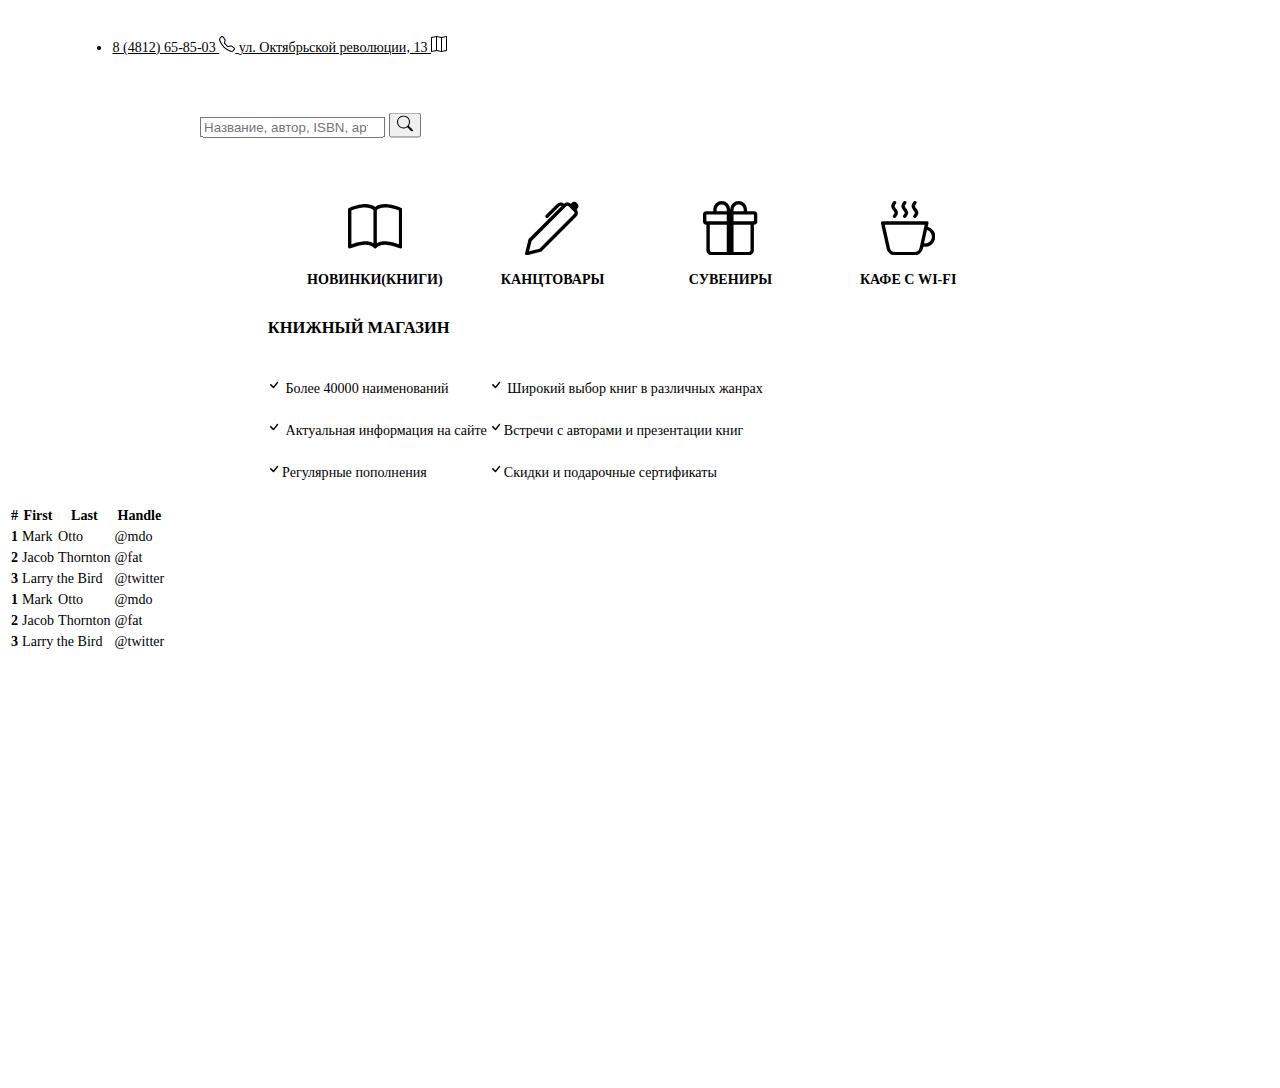
==== Landing1/index.html @ ead0981c "add come" ====
<!DOCTYPE html>
<html>
<head>
    <meta charset="utf-8">
    <meta name="viewport" content="width=device-width, initial-scale=1">
    <link rel="stylesheet" type="text/css" href="main.css">
    <link href="https://cdn.jsdelivr.net/npm/bootstrap@5.3.0-alpha1/dist/css/bootstrap.min.css" rel="stylesheet" integrity="sha384-GLhlTQ8iRABdZLl6O3oVMWSktQOp6b7In1Zl3/Jr59b6EGGoI1aFkw7cmDA6j6gD" crossorigin="anonymous">
    <title>Книжный магазин</title>
</head>
<body>
    <header>
        <nav class="navbar navbar-expand-lg bg-body-tertiary">
            <div class="container-fluid">
                <a class="navbar-brand" href="#">Книжный магазин</a>
                <button class="navbar-toggler" type="button" data-bs-toggle="collapse" data-bs-target="#navbarSupportedContent" aria-controls="navbarSupportedContent" aria-expanded="false" aria-label="Toggle navigation">
                    <span class="navbar-toggler-icon"></span>
                </button>
            <div class="collapse navbar-collapse" id="navbarSupportedContent">
                <ul class="navbar-nav me-auto mb-2 mb-lg-0">
                    <li class="nav-item dropdown">
                        <a class="nav-link dropdown-toggle" href="#" role="button" data-bs-toggle="dropdown" aria-expanded="false">
                            Каталог
                        </a>
                        <ul class="dropdown-menu" id="catalog">
                            <li><a class="dropdown-item" href="#">
                                    <svg xmlns="http://www.w3.org/2000/svg" width="16" height="16" fill="currentColor" class="bi bi-dot" viewBox="0 0 16 16">
                                        <path d="M8 9.5a1.5 1.5 0 1 0 0-3 1.5 1.5 0 0 0 0 3z"/>
                                    </svg> Детская литература и игры
                                </a>
                            </li>
                            <li><a class="dropdown-item" href="#">
                                <svg xmlns="http://www.w3.org/2000/svg" width="16" height="16" fill="currentColor" class="bi bi-dot" viewBox="0 0 16 16">
                                    <path d="M8 9.5a1.5 1.5 0 1 0 0-3 1.5 1.5 0 0 0 0 3z"/>
                                </svg> Дом, Быт, Спорт, Туризм
                                </a>
                            </li>
                            <li><a class="dropdown-item" href="#">
                                    <svg xmlns="http://www.w3.org/2000/svg" width="16" height="16" fill="currentColor" class="bi bi-dot" viewBox="0 0 16 16">
                                        <path d="M8 9.5a1.5 1.5 0 1 0 0-3 1.5 1.5 0 0 0 0 3z"/>
                                    </svg> Естественные науки и математика
                                </a>
                            </li>
                            <li><a class="dropdown-item" href="#">
                                    <svg xmlns="http://www.w3.org/2000/svg" width="16" height="16" fill="currentColor" class="bi bi-dot" viewBox="0 0 16 16">
                                        <path d="M8 9.5a1.5 1.5 0 1 0 0-3 1.5 1.5 0 0 0 0 3z"/>
                                    </svg> Искусство, Эксклюзив, Филология
                                </a>
                            </li>
                            <li><a class="dropdown-item" href="#">
                                    <svg xmlns="http://www.w3.org/2000/svg" width="16" height="16" fill="currentColor" class="bi bi-dot" viewBox="0 0 16 16">
                                        <path d="M8 9.5a1.5 1.5 0 1 0 0-3 1.5 1.5 0 0 0 0 3z"/>
                                    </svg> Литература на иностранных языках
                                </a>
                            </li>
                            <li><a class="dropdown-item" href="#">
                                    <svg xmlns="http://www.w3.org/2000/svg" width="16" height="16" fill="currentColor" class="bi bi-dot" viewBox="0 0 16 16">
                                        <path d="M8 9.5a1.5 1.5 0 1 0 0-3 1.5 1.5 0 0 0 0 3z"/>
                                    </svg> Медицина и здоровье
                                </a>
                            </li>
                            <li><a class="dropdown-item" href="#">
                                    <svg xmlns="http://www.w3.org/2000/svg" width="16" height="16" fill="currentColor" class="bi bi-dot" viewBox="0 0 16 16">
                                        <path d="M8 9.5a1.5 1.5 0 1 0 0-3 1.5 1.5 0 0 0 0 3z"/>
                                    </svg> Общественные науки, Право, Экономика
                                </a>
                            </li>
                            <li><a class="dropdown-item" href="#">
                                    <svg xmlns="http://www.w3.org/2000/svg" width="16" height="16" fill="currentColor" class="bi bi-dot" viewBox="0 0 16 16">
                                        <path d="M8 9.5a1.5 1.5 0 1 0 0-3 1.5 1.5 0 0 0 0 3z"/>
                                    </svg> Прикладные науки и техника
                                </a>
                            </li>
                            <li><a class="dropdown-item" href="#">
                                    <svg xmlns="http://www.w3.org/2000/svg" width="16" height="16" fill="currentColor" class="bi bi-dot" viewBox="0 0 16 16">
                                        <path d="M8 9.5a1.5 1.5 0 1 0 0-3 1.5 1.5 0 0 0 0 3z"/>
                                    </svg> Прочее
                                </a>
                            </li>
                            <li><a class="dropdown-item" href="#">
                                    <svg xmlns="http://www.w3.org/2000/svg" width="16" height="16" fill="currentColor" class="bi bi-dot" viewBox="0 0 16 16">
                                        <path d="M8 9.5a1.5 1.5 0 1 0 0-3 1.5 1.5 0 0 0 0 3z"/>
                                    </svg> Художественная литература
                                </a>
                            </li>
                        </ul>
                    </li>
                    <li class="nav-item dropdown">
                        <a class="nav-link dropdown-toggle" href="#" role="button" data-bs-toggle="dropdown" aria-expanded="false">
                            Покупателю
                        </a>
                        <ul class="dropdown-menu">
                            <li><a class="dropdown-item" href="#">
                                    <svg xmlns="http://www.w3.org/2000/svg" width="16" height="16" fill="currentColor" class="bi bi-percent" viewBox="0 0 16 16">
                                        <path d="M13.442 2.558a.625.625 0 0 1 0 .884l-10 10a.625.625 0 1 1-.884-.884l10-10a.625.625 0 0 1 .884 0zM4.5 6a1.5 1.5 0 1 1 0-3 1.5 1.5 0 0 1 0 3zm0 1a2.5 2.5 0 1 0 0-5 2.5 2.5 0 0 0 0 5zm7 6a1.5 1.5 0 1 1 0-3 1.5 1.5 0 0 1 0 3zm0 1a2.5 2.5 0 1 0 0-5 2.5 2.5 0 0 0 0 5z"/>
                                    </svg> Скидки
                                </a>
                            </li>
                            <li><a class="dropdown-item" href="#">
                                    <svg xmlns="http://www.w3.org/2000/svg" width="16" height="16" fill="currentColor" class="bi bi-gift" viewBox="0 0 16 16">
                                        <path d="M3 2.5a2.5 2.5 0 0 1 5 0 2.5 2.5 0 0 1 5 0v.006c0 .07 0 .27-.038.494H15a1 1 0 0 1 1 1v2a1 1 0 0 1-1 1v7.5a1.5 1.5 0 0 1-1.5 1.5h-11A1.5 1.5 0 0 1 1 14.5V7a1 1 0 0 1-1-1V4a1 1 0 0 1 1-1h2.038A2.968 2.968 0 0 1 3 2.506V2.5zm1.068.5H7v-.5a1.5 1.5 0 1 0-3 0c0 .085.002.274.045.43a.522.522 0 0 0 .023.07zM9 3h2.932a.56.56 0 0 0 .023-.07c.043-.156.045-.345.045-.43a1.5 1.5 0 0 0-3 0V3zM1 4v2h6V4H1zm8 0v2h6V4H9zm5 3H9v8h4.5a.5.5 0 0 0 .5-.5V7zm-7 8V7H2v7.5a.5.5 0 0 0 .5.5H7z"/>
                                    </svg> Подарочные сертификаты
                                </a>
                            </li>
                            <li><a class="dropdown-item" href="#">
                                    <svg xmlns="http://www.w3.org/2000/svg" width="16" height="16" fill="currentColor" class="bi bi-wifi" viewBox="0 0 16 16">
                                        <path d="M15.384 6.115a.485.485 0 0 0-.047-.736A12.444 12.444 0 0 0 8 3C5.259 3 2.723 3.882.663 5.379a.485.485 0 0 0-.048.736.518.518 0 0 0 .668.05A11.448 11.448 0 0 1 8 4c2.507 0 4.827.802 6.716 2.164.205.148.49.13.668-.049z"/>
                                        <path d="M13.229 8.271a.482.482 0 0 0-.063-.745A9.455 9.455 0 0 0 8 6c-1.905 0-3.68.56-5.166 1.526a.48.48 0 0 0-.063.745.525.525 0 0 0 .652.065A8.46 8.46 0 0 1 8 7a8.46 8.46 0 0 1 4.576 1.336c.206.132.48.108.653-.065zm-2.183 2.183c.226-.226.185-.605-.1-.75A6.473 6.473 0 0 0 8 9c-1.06 0-2.062.254-2.946.704-.285.145-.326.524-.1.75l.015.015c.16.16.407.19.611.09A5.478 5.478 0 0 1 8 10c.868 0 1.69.201 2.42.56.203.1.45.07.61-.091l.016-.015zM9.06 12.44c.196-.196.198-.52-.04-.66A1.99 1.99 0 0 0 8 11.5a1.99 1.99 0 0 0-1.02.28c-.238.14-.236.464-.04.66l.706.706a.5.5 0 0 0 .707 0l.707-.707z"/>
                                    </svg> Кафе с бесплатным WiFi
                                </a>
                            </li>
                            <li><a class="dropdown-item" href="#">
                                    <svg xmlns="http://www.w3.org/2000/svg" width="16" height="16" fill="currentColor" class="bi bi-pencil" viewBox="0 0 16 16">
                                        <path d="M12.146.146a.5.5 0 0 1 .708 0l3 3a.5.5 0 0 1 0 .708l-10 10a.5.5 0 0 1-.168.11l-5 2a.5.5 0 0 1-.65-.65l2-5a.5.5 0 0 1 .11-.168l10-10zM11.207 2.5 13.5 4.793 14.793 3.5 12.5 1.207 11.207 2.5zm1.586 3L10.5 3.207 4 9.707V10h.5a.5.5 0 0 1 .5.5v.5h.5a.5.5 0 0 1 .5.5v.5h.293l6.5-6.5zm-9.761 5.175-.106.106-1.528 3.821 3.821-1.528.106-.106A.5.5 0 0 1 5 12.5V12h-.5a.5.5 0 0 1-.5-.5V11h-.5a.5.5 0 0 1-.468-.325z"/>
                                    </svg> Канцтовары
                                </a>
                            </li>
                            <li><a class="dropdown-item" href="#">
                                    <svg xmlns="http://www.w3.org/2000/svg" width="16" height="16" fill="currentColor" class="bi bi-award" viewBox="0 0 16 16">
                                        <path d="M9.669.864 8 0 6.331.864l-1.858.282-.842 1.68-1.337 1.32L2.6 6l-.306 1.854 1.337 1.32.842 1.68 1.858.282L8 12l1.669-.864 1.858-.282.842-1.68 1.337-1.32L13.4 6l.306-1.854-1.337-1.32-.842-1.68L9.669.864zm1.196 1.193.684 1.365 1.086 1.072L12.387 6l.248 1.506-1.086 1.072-.684 1.365-1.51.229L8 10.874l-1.355-.702-1.51-.229-.684-1.365-1.086-1.072L3.614 6l-.25-1.506 1.087-1.072.684-1.365 1.51-.229L8 1.126l1.356.702 1.509.229z"/>
                                        <path d="M4 11.794V16l4-1 4 1v-4.206l-2.018.306L8 13.126 6.018 12.1 4 11.794z"/>
                                    </svg> Сувениры
                                </a>
                            </li>
                            <li><a class="dropdown-item" href="#">
                                    <svg xmlns="http://www.w3.org/2000/svg" width="16" height="16" fill="currentColor" class="bi bi-people" viewBox="0 0 16 16">
                                        <path d="M15 14s1 0 1-1-1-4-5-4-5 3-5 4 1 1 1 1h8Zm-7.978-1A.261.261 0 0 1 7 12.996c.001-.264.167-1.03.76-1.72C8.312 10.629 9.282 10 11 10c1.717 0 2.687.63 3.24 1.276.593.69.758 1.457.76 1.72l-.008.002a.274.274 0 0 1-.014.002H7.022ZM11 7a2 2 0 1 0 0-4 2 2 0 0 0 0 4Zm3-2a3 3 0 1 1-6 0 3 3 0 0 1 6 0ZM6.936 9.28a5.88 5.88 0 0 0-1.23-.247A7.35 7.35 0 0 0 5 9c-4 0-5 3-5 4 0 .667.333 1 1 1h4.216A2.238 2.238 0 0 1 5 13c0-1.01.377-2.042 1.09-2.904.243-.294.526-.569.846-.816ZM4.92 10A5.493 5.493 0 0 0 4 13H1c0-.26.164-1.03.76-1.724.545-.636 1.492-1.256 3.16-1.275ZM1.5 5.5a3 3 0 1 1 6 0 3 3 0 0 1-6 0Zm3-2a2 2 0 1 0 0 4 2 2 0 0 0 0-4Z"/>
                                    </svg> Встречи и мероприятия
                                </a>
                            </li>
                            <li><a class="dropdown-item" href="#">
                                    <svg xmlns="http://www.w3.org/2000/svg" width="16" height="16" fill="currentColor" class="bi bi-envelope" viewBox="0 0 16 16">
                                        <path d="M0 4a2 2 0 0 1 2-2h12a2 2 0 0 1 2 2v8a2 2 0 0 1-2 2H2a2 2 0 0 1-2-2V4Zm2-1a1 1 0 0 0-1 1v.217l7 4.2 7-4.2V4a1 1 0 0 0-1-1H2Zm13 2.383-4.708 2.825L15 11.105V5.383Zm-.034 6.876-5.64-3.471L8 9.583l-1.326-.795-5.64 3.47A1 1 0 0 0 2 13h12a1 1 0 0 0 .966-.741ZM1 11.105l4.708-2.897L1 5.383v5.722Z"/>
                                    </svg> Напишите директору
                                </a>
                            </li>
                        </ul>
                    </li>
                    <li class="nav-item">
                        <a class="nav-link" href="#">Учебная</a>
                    </li>
                    <li class="nav-item">
                        <a class="nav-link" href="#">Контакты</a>
                    </li>
                    <li class="nav-item" id="info">
                        <a class="nav-link disabled" href="#">8 (4812) 65-85-03
                            <svg xmlns="http://www.w3.org/2000/svg" width="16" height="16" fill="currentColor" class="bi bi-telephone" viewBox="0 0 16 16">
                                <path d="M3.654 1.328a.678.678 0 0 0-1.015-.063L1.605 2.3c-.483.484-.661 1.169-.45 1.77a17.568 17.568 0 0 0 4.168 6.608 17.569 17.569 0 0 0 6.608 4.168c.601.211 1.286.033 1.77-.45l1.034-1.034a.678.678 0 0 0-.063-1.015l-2.307-1.794a.678.678 0 0 0-.58-.122l-2.19.547a1.745 1.745 0 0 1-1.657-.459L5.482 8.062a1.745 1.745 0 0 1-.46-1.657l.548-2.19a.678.678 0 0 0-.122-.58L3.654 1.328zM1.884.511a1.745 1.745 0 0 1 2.612.163L6.29 2.98c.329.423.445.974.315 1.494l-.547 2.19a.678.678 0 0 0 .178.643l2.457 2.457a.678.678 0 0 0 .644.178l2.189-.547a1.745 1.745 0 0 1 1.494.315l2.306 1.794c.829.645.905 1.87.163 2.611l-1.034 1.034c-.74.74-1.846 1.065-2.877.702a18.634 18.634 0 0 1-7.01-4.42 18.634 18.634 0 0 1-4.42-7.009c-.362-1.03-.037-2.137.703-2.877L1.885.511z"/>
                            </svg>
                        </a>
                        <a class="nav-link disabled" href="#">ул. Октябрьской революции, 13
                            <svg xmlns="http://www.w3.org/2000/svg" width="16" height="16" fill="currentColor" class="bi bi-map" viewBox="0 0 16 16">
                                <path fill-rule="evenodd" d="M15.817.113A.5.5 0 0 1 16 .5v14a.5.5 0 0 1-.402.49l-5 1a.502.502 0 0 1-.196 0L5.5 15.01l-4.902.98A.5.5 0 0 1 0 15.5v-14a.5.5 0 0 1 .402-.49l5-1a.5.5 0 0 1 .196 0L10.5.99l4.902-.98a.5.5 0 0 1 .415.103zM10 1.91l-4-.8v12.98l4 .8V1.91zm1 12.98 4-.8V1.11l-4 .8v12.98zm-6-.8V1.11l-4 .8v12.98l4-.8z"/>
                            </svg>
                        </a>
                    </li>
                </ul>
            </div>
        </div>
    </nav>
    <div class="searchMy">
        <div class="container-fluid">
            <form class="d-flex" role="search">
                <input class="form-control me-2" type="search" placeholder="Название, автор, ISBN, артикул" aria-label="Search">
                <button class="btn btn-outline-success" type="submit">
                    <svg xmlns="http://www.w3.org/2000/svg" width="16" height="16" fill="currentColor" class="bi bi-search" viewBox="0 0 16 16">
                        <path d="M11.742 10.344a6.5 6.5 0 1 0-1.397 1.398h-.001c.03.04.062.078.098.115l3.85 3.85a1 1 0 0 0 1.415-1.414l-3.85-3.85a1.007 1.007 0 0 0-.115-.1zM12 6.5a5.5 5.5 0 1 1-11 0 5.5 5.5 0 0 1 11 0z"/>
                    </svg>
                </button>
            </form>
        </div>
    </div>
    </header>

    <main>
        <div class="message">
            <table class="table">
                <thead>
                    <tr>
                        <th scope="col"><svg xmlns="http://www.w3.org/2000/svg" width="16" height="16" fill="currentColor" class="bi bi-book" viewBox="0 0 16 16" preserveAspectRatio="none">
  <path d="M1 2.828c.885-.37 2.154-.769 3.388-.893 1.33-.134 2.458.063 3.112.752v9.746c-.935-.53-2.12-.603-3.213-.493-1.18.12-2.37.461-3.287.811V2.828zm7.5-.141c.654-.689 1.782-.886 3.112-.752 1.234.124 2.503.523 3.388.893v9.923c-.918-.35-2.107-.692-3.287-.81-1.094-.111-2.278-.039-3.213.492V2.687zM8 1.783C7.015.936 5.587.81 4.287.94c-1.514.153-3.042.672-3.994 1.105A.5.5 0 0 0 0 2.5v11a.5.5 0 0 0 .707.455c.882-.4 2.303-.881 3.68-1.02 1.409-.142 2.59.087 3.223.877a.5.5 0 0 0 .78 0c.633-.79 1.814-1.019 3.222-.877 1.378.139 2.8.62 3.681 1.02A.5.5 0 0 0 16 13.5v-11a.5.5 0 0 0-.293-.455c-.952-.433-2.48-.952-3.994-1.105C10.413.809 8.985.936 8 1.783z"/>
</svg></th>
                        <th scope="col"><svg xmlns="http://www.w3.org/2000/svg" width="16" height="16" fill="currentColor" class="bi bi-pen" viewBox="0 0 16 16">
  <path d="m13.498.795.149-.149a1.207 1.207 0 1 1 1.707 1.708l-.149.148a1.5 1.5 0 0 1-.059 2.059L4.854 14.854a.5.5 0 0 1-.233.131l-4 1a.5.5 0 0 1-.606-.606l1-4a.5.5 0 0 1 .131-.232l9.642-9.642a.5.5 0 0 0-.642.056L6.854 4.854a.5.5 0 1 1-.708-.708L9.44.854A1.5 1.5 0 0 1 11.5.796a1.5 1.5 0 0 1 1.998-.001zm-.644.766a.5.5 0 0 0-.707 0L1.95 11.756l-.764 3.057 3.057-.764L14.44 3.854a.5.5 0 0 0 0-.708l-1.585-1.585z"/>
</svg></th>
                        <th scope="col"><svg xmlns="http://www.w3.org/2000/svg" width="16" height="16" fill="currentColor" class="bi bi-gift" viewBox="0 0 16 16" preserveAspectRatio="none">
  <path d="M3 2.5a2.5 2.5 0 0 1 5 0 2.5 2.5 0 0 1 5 0v.006c0 .07 0 .27-.038.494H15a1 1 0 0 1 1 1v2a1 1 0 0 1-1 1v7.5a1.5 1.5 0 0 1-1.5 1.5h-11A1.5 1.5 0 0 1 1 14.5V7a1 1 0 0 1-1-1V4a1 1 0 0 1 1-1h2.038A2.968 2.968 0 0 1 3 2.506V2.5zm1.068.5H7v-.5a1.5 1.5 0 1 0-3 0c0 .085.002.274.045.43a.522.522 0 0 0 .023.07zM9 3h2.932a.56.56 0 0 0 .023-.07c.043-.156.045-.345.045-.43a1.5 1.5 0 0 0-3 0V3zM1 4v2h6V4H1zm8 0v2h6V4H9zm5 3H9v8h4.5a.5.5 0 0 0 .5-.5V7zm-7 8V7H2v7.5a.5.5 0 0 0 .5.5H7z"/>
</svg></th>
                        <th scope="col"><svg preserveAspectRatio="none" xmlns="http://www.w3.org/2000/svg" width="16" height="16" fill="currentColor" class="bi bi-cup-hot" viewBox="0 0 16 16">
  <path fill-rule="evenodd" d="M.5 6a.5.5 0 0 0-.488.608l1.652 7.434A2.5 2.5 0 0 0 4.104 16h5.792a2.5 2.5 0 0 0 2.44-1.958l.131-.59a3 3 0 0 0 1.3-5.854l.221-.99A.5.5 0 0 0 13.5 6H.5ZM13 12.5a2.01 2.01 0 0 1-.316-.025l.867-3.898A2.001 2.001 0 0 1 13 12.5ZM2.64 13.825 1.123 7h11.754l-1.517 6.825A1.5 1.5 0 0 1 9.896 15H4.104a1.5 1.5 0 0 1-1.464-1.175Z"/>
  <path d="m4.4.8-.003.004-.014.019a4.167 4.167 0 0 0-.204.31 2.327 2.327 0 0 0-.141.267c-.026.06-.034.092-.037.103v.004a.593.593 0 0 0 .091.248c.075.133.178.272.308.445l.01.012c.118.158.26.347.37.543.112.2.22.455.22.745 0 .188-.065.368-.119.494a3.31 3.31 0 0 1-.202.388 5.444 5.444 0 0 1-.253.382l-.018.025-.005.008-.002.002A.5.5 0 0 1 3.6 4.2l.003-.004.014-.019a4.149 4.149 0 0 0 .204-.31 2.06 2.06 0 0 0 .141-.267c.026-.06.034-.092.037-.103a.593.593 0 0 0-.09-.252A4.334 4.334 0 0 0 3.6 2.8l-.01-.012a5.099 5.099 0 0 1-.37-.543A1.53 1.53 0 0 1 3 1.5c0-.188.065-.368.119-.494.059-.138.134-.274.202-.388a5.446 5.446 0 0 1 .253-.382l.025-.035A.5.5 0 0 1 4.4.8Zm3 0-.003.004-.014.019a4.167 4.167 0 0 0-.204.31 2.327 2.327 0 0 0-.141.267c-.026.06-.034.092-.037.103v.004a.593.593 0 0 0 .091.248c.075.133.178.272.308.445l.01.012c.118.158.26.347.37.543.112.2.22.455.22.745 0 .188-.065.368-.119.494a3.31 3.31 0 0 1-.202.388 5.444 5.444 0 0 1-.253.382l-.018.025-.005.008-.002.002A.5.5 0 0 1 6.6 4.2l.003-.004.014-.019a4.149 4.149 0 0 0 .204-.31 2.06 2.06 0 0 0 .141-.267c.026-.06.034-.092.037-.103a.593.593 0 0 0-.09-.252A4.334 4.334 0 0 0 6.6 2.8l-.01-.012a5.099 5.099 0 0 1-.37-.543A1.53 1.53 0 0 1 6 1.5c0-.188.065-.368.119-.494.059-.138.134-.274.202-.388a5.446 5.446 0 0 1 .253-.382l.025-.035A.5.5 0 0 1 7.4.8Zm3 0-.003.004-.014.019a4.077 4.077 0 0 0-.204.31 2.337 2.337 0 0 0-.141.267c-.026.06-.034.092-.037.103v.004a.593.593 0 0 0 .091.248c.075.133.178.272.308.445l.01.012c.118.158.26.347.37.543.112.2.22.455.22.745 0 .188-.065.368-.119.494a3.198 3.198 0 0 1-.202.388 5.385 5.385 0 0 1-.252.382l-.019.025-.005.008-.002.002A.5.5 0 0 1 9.6 4.2l.003-.004.014-.019a4.149 4.149 0 0 0 .204-.31 2.06 2.06 0 0 0 .141-.267c.026-.06.034-.092.037-.103a.593.593 0 0 0-.09-.252A4.334 4.334 0 0 0 9.6 2.8l-.01-.012a5.099 5.099 0 0 1-.37-.543A1.53 1.53 0 0 1 9 1.5c0-.188.065-.368.119-.494.059-.138.134-.274.202-.388a5.446 5.446 0 0 1 .253-.382l.025-.035A.5.5 0 0 1 10.4.8Z"/>
</svg></th>
                    </tr>
                </thead>
                <tbody>
                    <tr>
                        <th scope="row">НОВИНКИ(КНИГИ)</th>
                        <th scope="row">КАНЦТОВАРЫ</th>
                        <th scope="row">СУВЕНИРЫ</th>
                        <th scope="row">КАФЕ С WI-FI</th>
                    </tr>
                </tbody>
            </table>
            <h3>КНИЖНЫЙ МАГАЗИН</h3>
            <table class="table" id="about">
                <tbody>
                    <tr>
                        <td><svg xmlns="http://www.w3.org/2000/svg" width="16" height="16" fill="currentColor" class="bi bi-check" viewBox="0 0 16 16">
  <path d="M10.97 4.97a.75.75 0 0 1 1.07 1.05l-3.99 4.99a.75.75 0 0 1-1.08.02L4.324 8.384a.75.75 0 1 1 1.06-1.06l2.094 2.093 3.473-4.425a.267.267 0 0 1 .02-.022z"/>
</svg> Более 40000 наименований</td>
                        <td><svg xmlns="http://www.w3.org/2000/svg" width="16" height="16" fill="currentColor" class="bi bi-check" viewBox="0 0 16 16">
  <path d="M10.97 4.97a.75.75 0 0 1 1.07 1.05l-3.99 4.99a.75.75 0 0 1-1.08.02L4.324 8.384a.75.75 0 1 1 1.06-1.06l2.094 2.093 3.473-4.425a.267.267 0 0 1 .02-.022z"/>
</svg> Широкий выбор книг в различных жанрах</td>
                    </tr>
                    <tr>
                        <td><svg xmlns="http://www.w3.org/2000/svg" width="16" height="16" fill="currentColor" class="bi bi-check" viewBox="0 0 16 16">
  <path d="M10.97 4.97a.75.75 0 0 1 1.07 1.05l-3.99 4.99a.75.75 0 0 1-1.08.02L4.324 8.384a.75.75 0 1 1 1.06-1.06l2.094 2.093 3.473-4.425a.267.267 0 0 1 .02-.022z"/>
</svg> Актуальная информация на сайте</td>
                        <td> <svg xmlns="http://www.w3.org/2000/svg" width="16" height="16" fill="currentColor" class="bi bi-check" viewBox="0 0 16 16">
  <path d="M10.97 4.97a.75.75 0 0 1 1.07 1.05l-3.99 4.99a.75.75 0 0 1-1.08.02L4.324 8.384a.75.75 0 1 1 1.06-1.06l2.094 2.093 3.473-4.425a.267.267 0 0 1 .02-.022z"/>
</svg>Встречи с авторами и презентации книг</td>
                    </tr>
                    <tr>
                        <td> <svg xmlns="http://www.w3.org/2000/svg" width="16" height="16" fill="currentColor" class="bi bi-check" viewBox="0 0 16 16">
  <path d="M10.97 4.97a.75.75 0 0 1 1.07 1.05l-3.99 4.99a.75.75 0 0 1-1.08.02L4.324 8.384a.75.75 0 1 1 1.06-1.06l2.094 2.093 3.473-4.425a.267.267 0 0 1 .02-.022z"/>
</svg>Регулярные пополнения</td>
                        <td> <svg xmlns="http://www.w3.org/2000/svg" width="16" height="16" fill="currentColor" class="bi bi-check" viewBox="0 0 16 16">
  <path d="M10.97 4.97a.75.75 0 0 1 1.07 1.05l-3.99 4.99a.75.75 0 0 1-1.08.02L4.324 8.384a.75.75 0 1 1 1.06-1.06l2.094 2.093 3.473-4.425a.267.267 0 0 1 .02-.022z"/>
</svg>Скидки и подарочные сертификаты</td>
                    </tr>
                </tbody>
            </table>
        </div>

        <table class="table">
  <thead>
    <tr>
      <th scope="col">#</th>
      <th scope="col">First</th>
      <th scope="col">Last</th>
      <th scope="col">Handle</th>
    </tr>
  </thead>
  <tbody>
    <tr>
      <th scope="row">1</th>
      <td>Mark</td>
      <td>Otto</td>
      <td>@mdo</td>
    </tr>
    <tr>
      <th scope="row">2</th>
      <td>Jacob</td>
      <td>Thornton</td>
      <td>@fat</td>
    </tr>
    <tr>
      <th scope="row">3</th>
      <td colspan="2">Larry the Bird</td>
      <td>@twitter</td>
    </tr>
    <tr>
      <th scope="row">1</th>
      <td>Mark</td>
      <td>Otto</td>
      <td>@mdo</td>
    </tr>
    <tr>
      <th scope="row">2</th>
      <td>Jacob</td>
      <td>Thornton</td>
      <td>@fat</td>
    </tr>
    <tr>
      <th scope="row">3</th>
      <td colspan="2">Larry the Bird</td>
      <td>@twitter</td>
    </tr>
  </tbody>
</table>    
    </main>

<script src="https://cdn.jsdelivr.net/npm/bootstrap@5.3.0-alpha1/dist/js/bootstrap.bundle.min.js" integrity="sha384-w76AqPfDkMBDXo30jS1Sgez6pr3x5MlQ1ZAGC+nuZB+EYdgRZgiwxhTBTkF7CXvN" crossorigin="anonymous"></script>
</body>
</html>
---- Landing1/main.css ----
body, html {
	height: 100%;
	width: 100%;
	font-size: 1.1vw;
}

body::-webkit-scrollbar {
  display: none;
}

header { height: 20%; }
nav { height: 40%; width: 70%; left: 50%; transform: translate(-50%, 0); z-index: 1; }
.searchMy {
	height: 50%;
}
.searchMy div { height: 100%; padding: 0px }
.d-flex { width: 70%; position: relative; left: 50%; top: 50%; transform: translate(-50%,-50%); }
.d-flex button {
}
#info { position: absolute; right: 1%; top: 50%; transform:translate(0, -50%); line-height:20%; }
#info a { color: black; }
main {
	height: 100%;
}
.message {
	position: relative;
	width: 60%;
	left: 50%;
	transform: translate(-50%,0);
}

.message h3 {
	width: 50%;
	position: relative;
	left: 0.5%;
}

.message .table {
	border: solid 2px white;
	border-collapse: separate;
	border-spacing: 40px 10px;
	text-align: center;
}



#about {
	border: solid 2px white;
	border-collapse: separate;
	border-spacing: 0px 20px;
	text-align: left;
}

#about tbody tr td {
	text-align: left;
	padding-left: 0;
}

.message .table thead tr th{
	width: 25%;
}

.message .table thead tr th svg {
	width: 40%; height: 40%;
   margin: 0; padding: 0;
}

.message .table li {
	border: none;
}
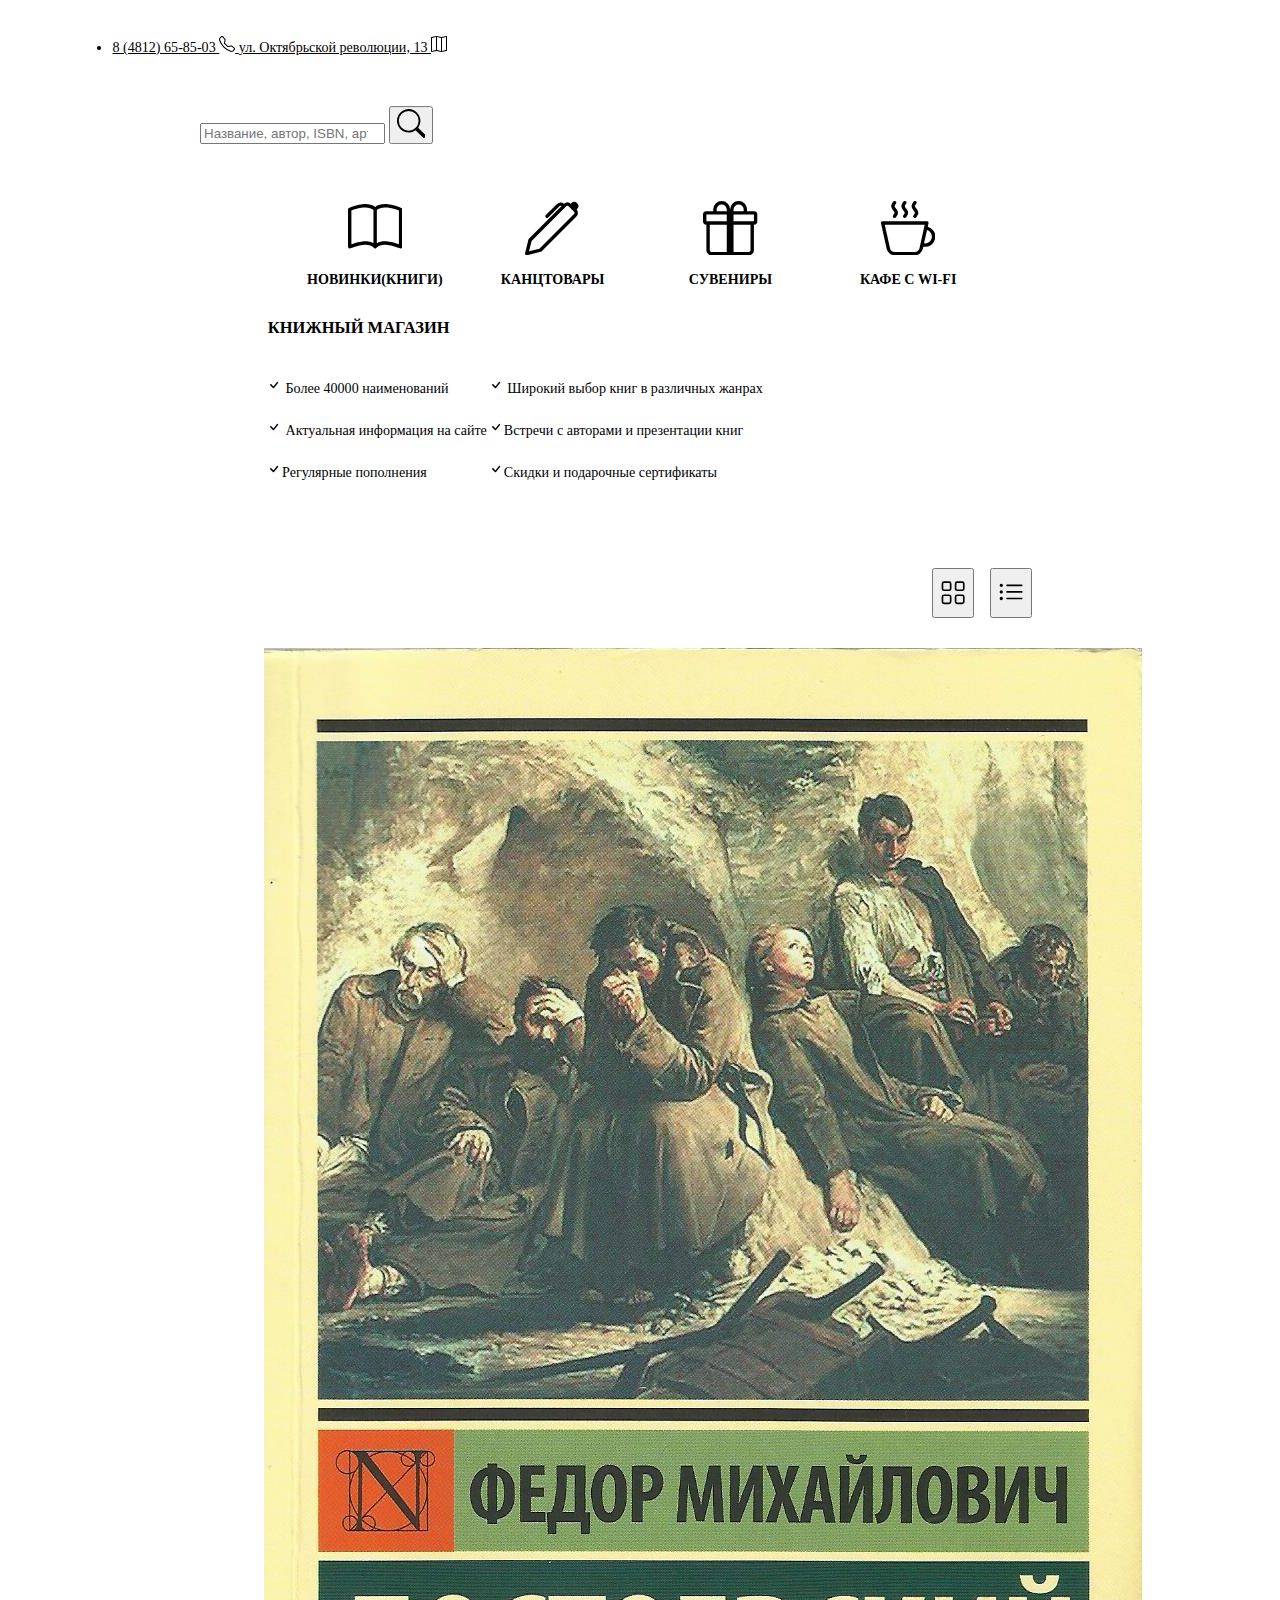
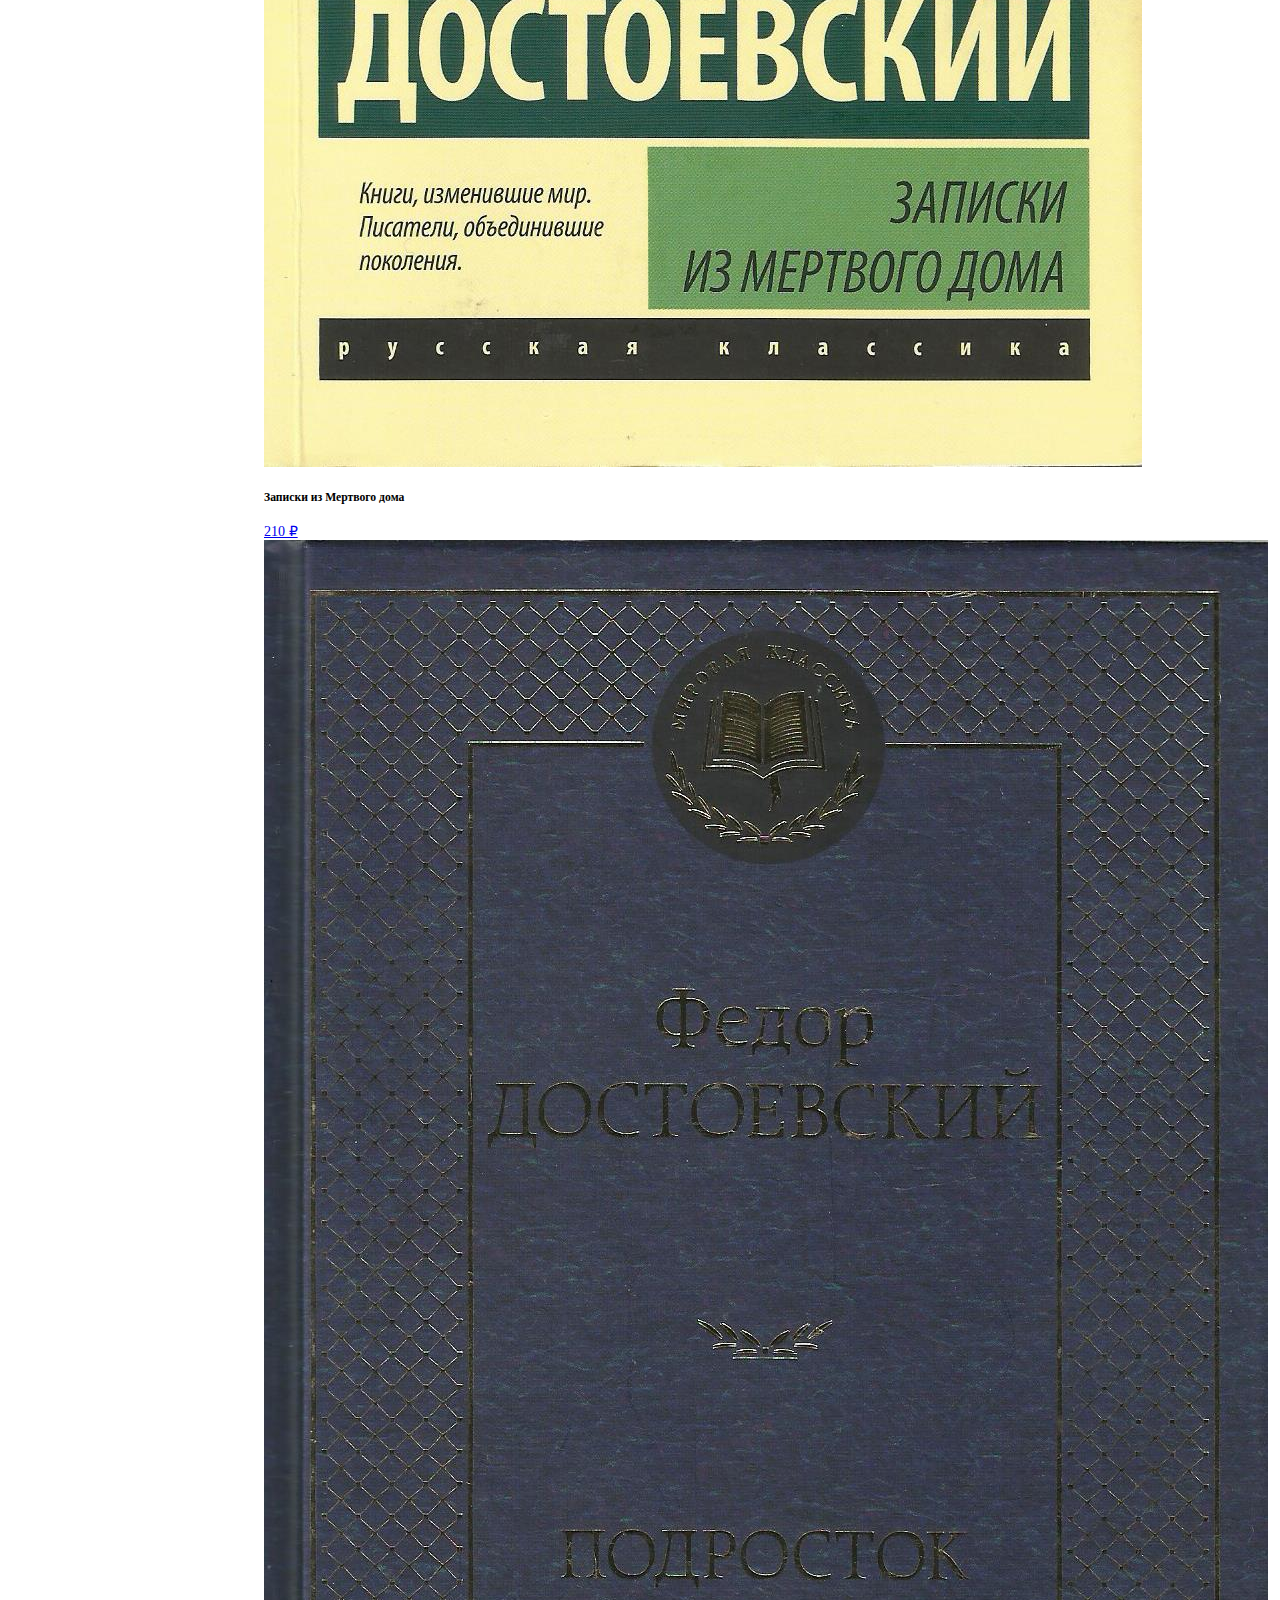
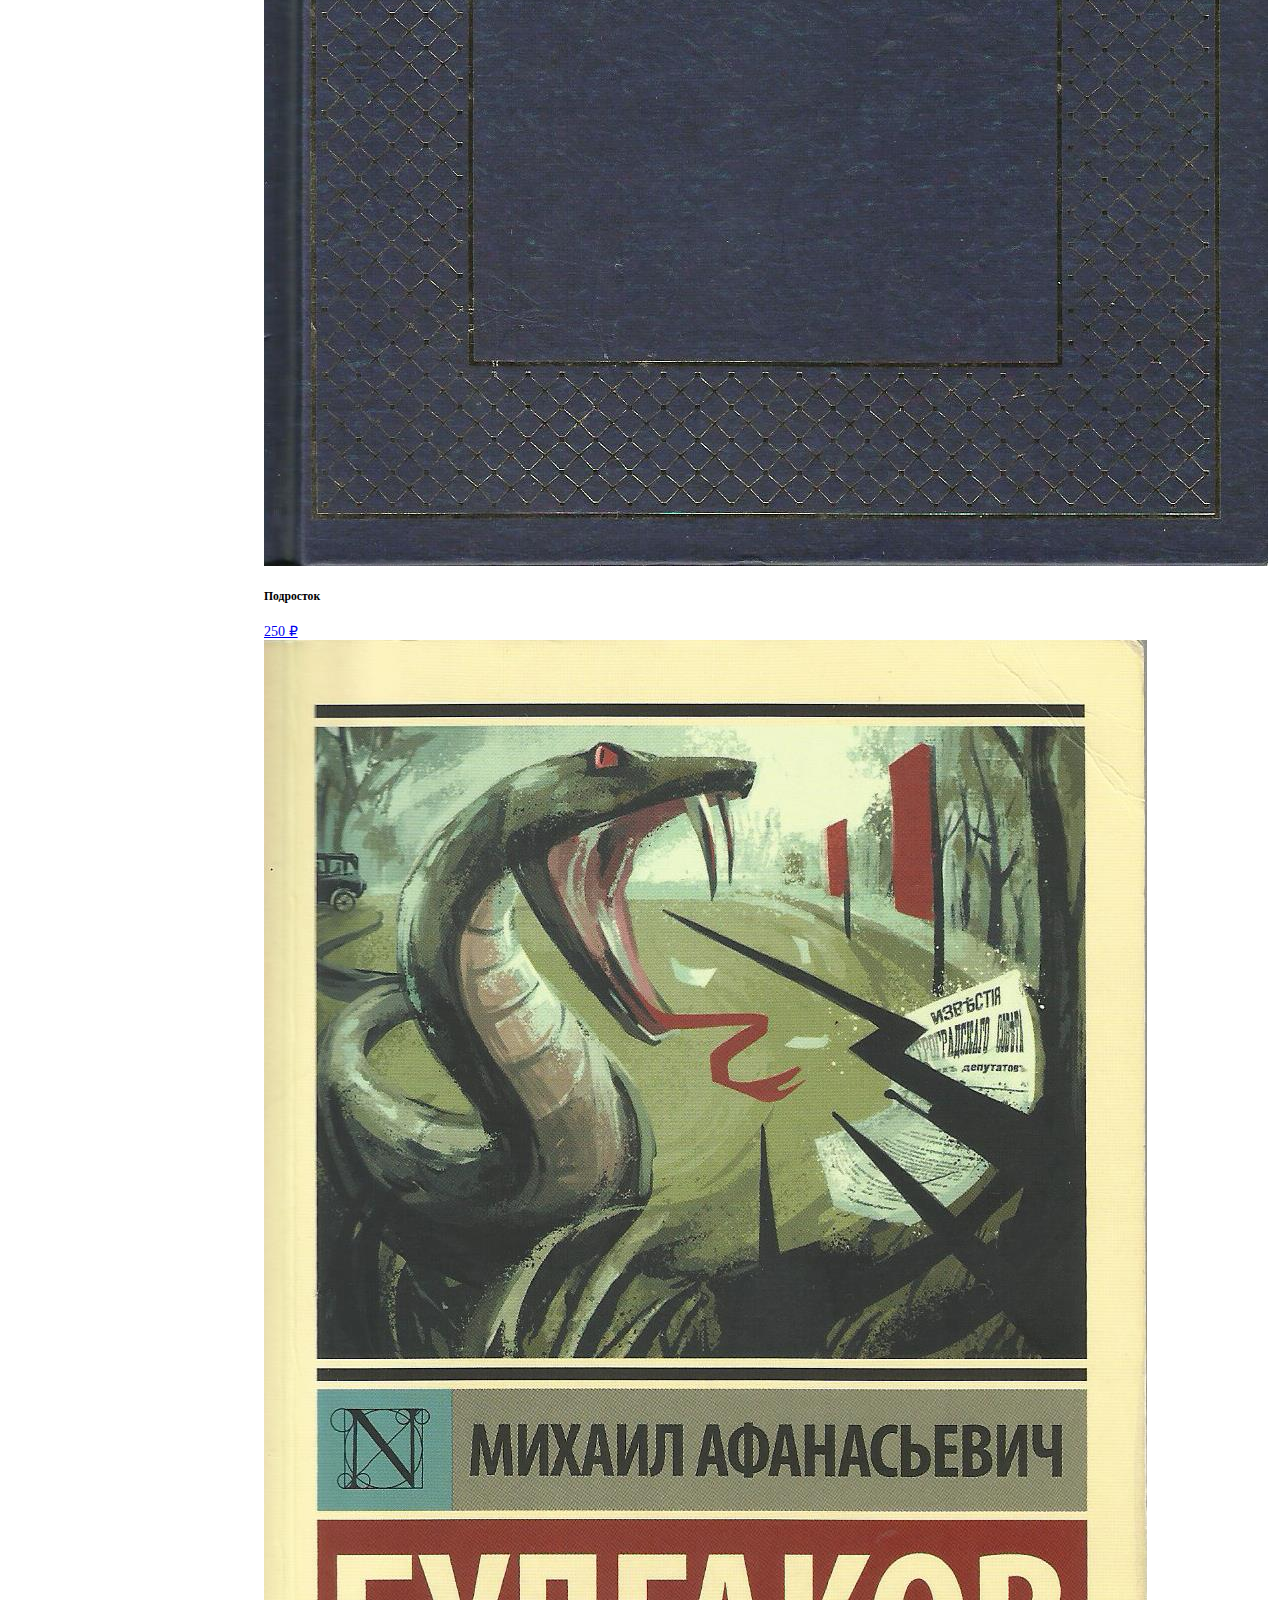
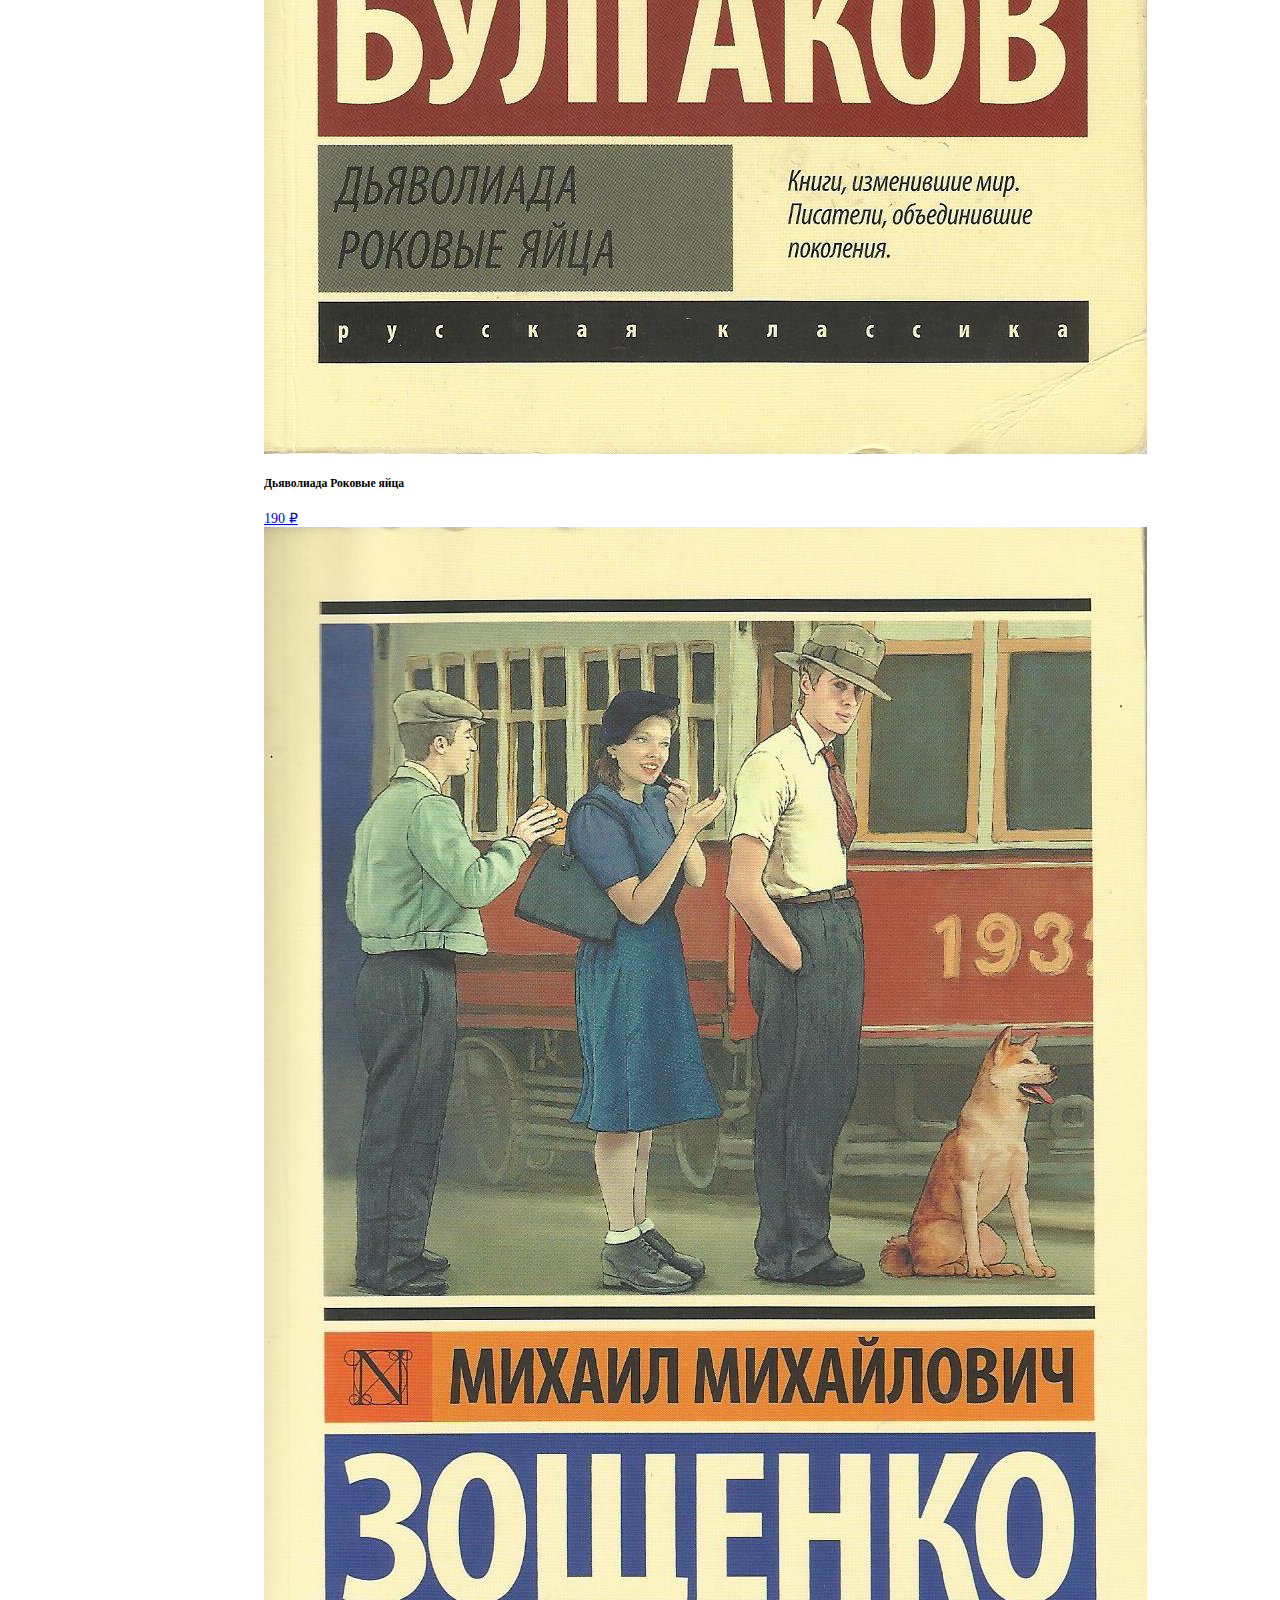
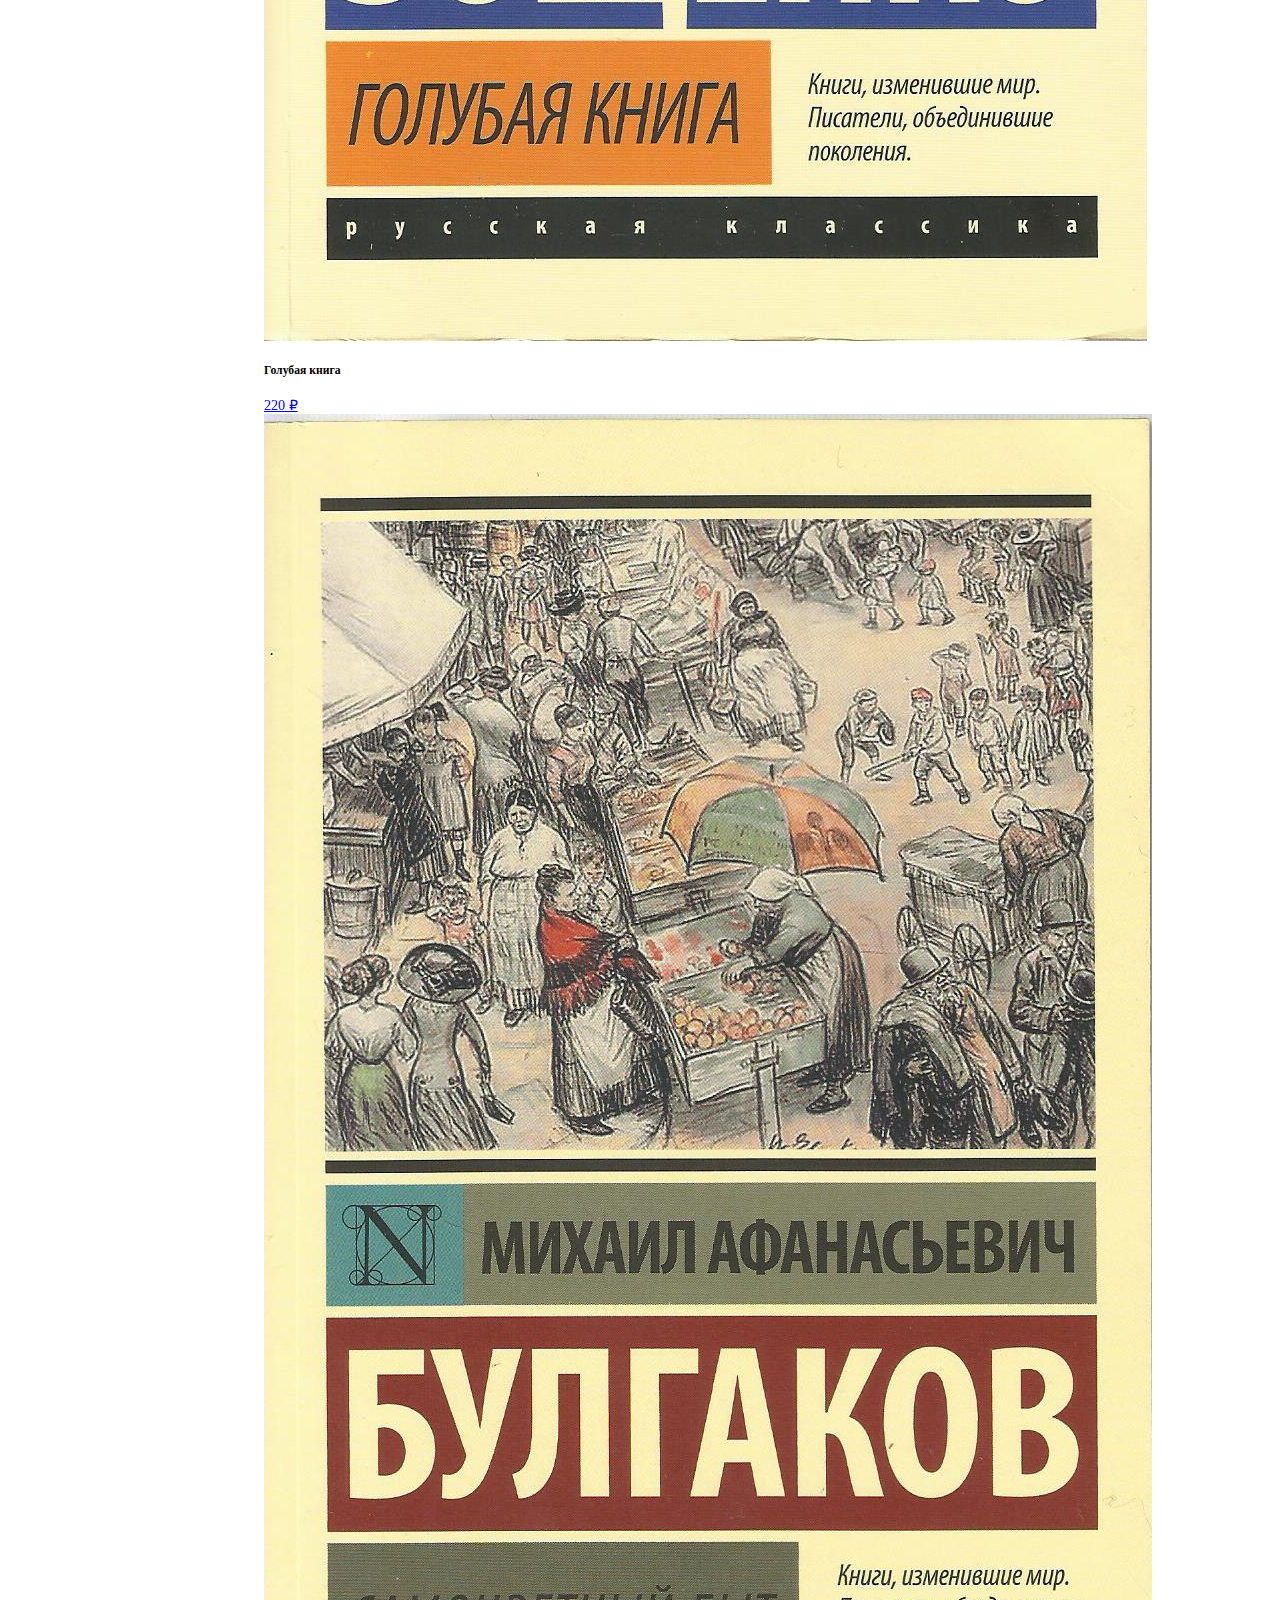
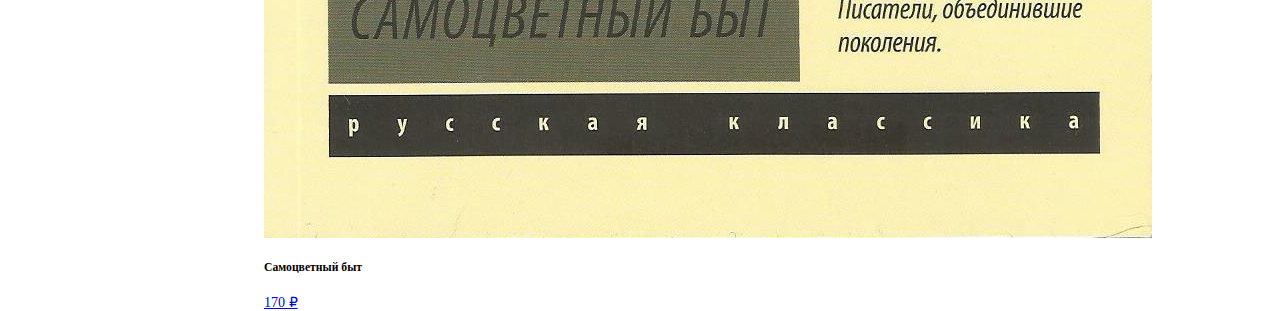
==== commit 268ab5c4: "add switch" ====
--- a/Landing1/index.html
+++ b/Landing1/index.html
@@ -231,54 +231,128 @@
             </table>
         </div>
 
-        <table class="table">
-  <thead>
-    <tr>
-      <th scope="col">#</th>
-      <th scope="col">First</th>
-      <th scope="col">Last</th>
-      <th scope="col">Handle</th>
-    </tr>
-  </thead>
-  <tbody>
-    <tr>
-      <th scope="row">1</th>
-      <td>Mark</td>
-      <td>Otto</td>
-      <td>@mdo</td>
-    </tr>
-    <tr>
-      <th scope="row">2</th>
-      <td>Jacob</td>
-      <td>Thornton</td>
-      <td>@fat</td>
-    </tr>
-    <tr>
-      <th scope="row">3</th>
-      <td colspan="2">Larry the Bird</td>
-      <td>@twitter</td>
-    </tr>
-    <tr>
-      <th scope="row">1</th>
-      <td>Mark</td>
-      <td>Otto</td>
-      <td>@mdo</td>
-    </tr>
-    <tr>
-      <th scope="row">2</th>
-      <td>Jacob</td>
-      <td>Thornton</td>
-      <td>@fat</td>
-    </tr>
-    <tr>
-      <th scope="row">3</th>
-      <td colspan="2">Larry the Bird</td>
-      <td>@twitter</td>
-    </tr>
-  </tbody>
-</table>    
+        <div class="new">
+            <form class="switch" role="switch">
+                <button type="button" class="btn btn-danger" name="ul" id="ulBtn">
+                    <svg xmlns="http://www.w3.org/2000/svg" width="16" height="16" fill="currentColor" class="bi bi-list-ul" viewBox="0 0 16 16">
+                        <path fill-rule="evenodd" d="M5 11.5a.5.5 0 0 1 .5-.5h9a.5.5 0 0 1 0 1h-9a.5.5 0 0 1-.5-.5zm0-4a.5.5 0 0 1 .5-.5h9a.5.5 0 0 1 0 1h-9a.5.5 0 0 1-.5-.5zm0-4a.5.5 0 0 1 .5-.5h9a.5.5 0 0 1 0 1h-9a.5.5 0 0 1-.5-.5zm-3 1a1 1 0 1 0 0-2 1 1 0 0 0 0 2zm0 4a1 1 0 1 0 0-2 1 1 0 0 0 0 2zm0 4a1 1 0 1 0 0-2 1 1 0 0 0 0 2z"/>
+                </button>
+                <button type="button" class="btn btn-danger" name="panels" id="gridBtn">
+                    <svg xmlns="http://www.w3.org/2000/svg" width="16" height="16" fill="currentColor" class="bi bi-grid" viewBox="0 0 16 16">
+                        <path d="M1 2.5A1.5 1.5 0 0 1 2.5 1h3A1.5 1.5 0 0 1 7 2.5v3A1.5 1.5 0 0 1 5.5 7h-3A1.5 1.5 0 0 1 1 5.5v-3zM2.5 2a.5.5 0 0 0-.5.5v3a.5.5 0 0 0 .5.5h3a.5.5 0 0 0 .5-.5v-3a.5.5 0 0 0-.5-.5h-3zm6.5.5A1.5 1.5 0 0 1 10.5 1h3A1.5 1.5 0 0 1 15 2.5v3A1.5 1.5 0 0 1 13.5 7h-3A1.5 1.5 0 0 1 9 5.5v-3zm1.5-.5a.5.5 0 0 0-.5.5v3a.5.5 0 0 0 .5.5h3a.5.5 0 0 0 .5-.5v-3a.5.5 0 0 0-.5-.5h-3zM1 10.5A1.5 1.5 0 0 1 2.5 9h3A1.5 1.5 0 0 1 7 10.5v3A1.5 1.5 0 0 1 5.5 15h-3A1.5 1.5 0 0 1 1 13.5v-3zm1.5-.5a.5.5 0 0 0-.5.5v3a.5.5 0 0 0 .5.5h3a.5.5 0 0 0 .5-.5v-3a.5.5 0 0 0-.5-.5h-3zm6.5.5A1.5 1.5 0 0 1 10.5 9h3a1.5 1.5 0 0 1 1.5 1.5v3a1.5 1.5 0 0 1-1.5 1.5h-3A1.5 1.5 0 0 1 9 13.5v-3zm1.5-.5a.5.5 0 0 0-.5.5v3a.5.5 0 0 0 .5.5h3a.5.5 0 0 0 .5-.5v-3a.5.5 0 0 0-.5-.5h-3z"/>
+                    </svg>
+                </button>
+            </form>
+            <table class="table" id="switchUlStyle">
+                <thead>
+                    <tr>
+                        <th scope="col">Название</th>
+                        <th scope="col">ISBN</th>
+                        <th scope="col">Автор</th>
+                        <th scope="col">Доступно</th>
+                        <th scope="col">Цена</th>
+                    </tr>
+                </thead>
+                <tbody>
+                    <tr>
+                        <td>Записки из Мертвого дома</td>
+                        <td>978-5-17-099711-4</td>
+                        <td>Ф.М Достоевский</td>
+                        <td>2</td>
+                        <td>210</td>
+                    </tr>
+                    <tr>
+                        <td>Подросток</td>
+                        <td>978-5-389-15648-7</td>
+                        <td>Ф.М Достоевский</td>
+                        <td>1</td>
+                        <td>250</td>
+                    </tr>
+                    <tr>
+                        <td>Дьяволиада Роковые яйца</td>
+                        <td>978-5-17-117229-9</td>
+                        <td>М.А Булгаков</td>
+                        <td>1</td>
+                        <td>190</td>
+                    </tr>
+                    <tr>
+                        <td>Голубая книга</td>
+                        <td>978-5-17-105726-8</td>
+                        <td>М.М Зощенко</td>
+                        <td>2</td>
+                        <td>220</td>
+                    </tr>
+                    <tr>
+                        <td>Самоцветный быт</td>
+                        <td>978-5-17-138494-4</td>
+                        <td>М.А Булгаков</td>
+                        <td>3</td>
+                        <td>170</td>
+                    </tr>
+                </tbody>
+            </table>
+
+            <div class="row row-cols-1 row-cols-md-4 g-4" id="switchGridStyle">
+  <div class="col">
+    <div class="card h-100">
+      <img src="1.jpg" class="card-img-top" alt="...">
+      <div class="card-body">
+        <h5 class="card-title">Записки из Мертвого дома</h5>
+      </div>
+      <div class="card-footer">
+        <a href="#" class="btn btn-danger">210 ₽</a>
+      </div>
+    </div>
+  </div>
+  <div class="col">
+    <div class="card h-100">
+      <img src="18.jpg" class="card-img-top" alt="...">
+      <div class="card-body">
+        <h5 class="card-title">Подросток</h5>
+      </div>
+      <div class="card-footer">
+        <a href="#" class="btn btn-danger">250 ₽</a>
+      </div>
+    </div>
+  </div>
+  <div class="col">
+    <div class="card h-100">
+      <img src="9.jpg" class="card-img-top" alt="...">
+      <div class="card-body">
+        <h5 class="card-title">Дьяволиада Роковые яйца</h5>
+      </div>
+      <div class="card-footer">
+        <a href="#" class="btn btn-danger">190 ₽</a>
+      </div>
+    </div>
+  </div>
+  <div class="col">
+    <div class="card h-100">
+      <img src="8.jpg" class="card-img-top" alt="...">
+      <div class="card-body">
+        <h5 class="card-title">Голубая книга</h5>
+      </div>
+      <div class="card-footer">
+        <a href="#" class="btn btn-danger">220 ₽</a>
+      </div>
+    </div>
+  </div>
+  <div class="col">
+    <div class="card h-100">
+      <img src="7.jpg" class="card-img-top" alt="...">
+      <div class="card-body">
+        <h5 class="card-title">Самоцветный быт</h5>
+      </div>
+      <div class="card-footer">
+        <a href="#" class="btn btn-danger">170 ₽</a>
+      </div>
+    </div>
+  </div>
+</div>  
+        </div>
     </main>
 
 <script src="https://cdn.jsdelivr.net/npm/bootstrap@5.3.0-alpha1/dist/js/bootstrap.bundle.min.js" integrity="sha384-w76AqPfDkMBDXo30jS1Sgez6pr3x5MlQ1ZAGC+nuZB+EYdgRZgiwxhTBTkF7CXvN" crossorigin="anonymous"></script>
+<script type="text/javascript" src="main.js"></script>
 </body>
 </html>--- a/Landing1/main.css
+++ b/Landing1/main.css
@@ -15,8 +15,8 @@
 }
 .searchMy div { height: 100%; padding: 0px }
 .d-flex { width: 70%; position: relative; left: 50%; top: 50%; transform: translate(-50%,-50%); }
-.d-flex button {
-}
+.d-flex button { width: 5%; }
+.d-flex button svg { width: 100%; height: 100%; margin: 0; padding: 0; }
 #info { position: absolute; right: 1%; top: 50%; transform:translate(0, -50%); line-height:20%; }
 #info a { color: black; }
 main {
@@ -27,6 +27,11 @@
 	width: 60%;
 	left: 50%;
 	transform: translate(-50%,0);
+	margin-bottom: 5%;
+	-moz-user-select: none;
+  -khtml-user-select: none;
+  -webkit-user-select: none;
+  user-select: none;
 }
 
 .message h3 {
@@ -67,4 +72,46 @@
 
 .message .table li {
 	border: none;
-}+}
+
+.new {
+	position: relative;
+	height: 100%;
+	width: 60%;
+	left: 50%;
+	transform: translate(-50%,0);
+}
+
+.switch {
+	height: 5.5%;
+	width: 100%;
+	margin-bottom: 4%;
+}
+
+.switch button {
+	height: 100%;
+	width: 5.5%;
+	text-align: center;
+	float: right;
+	margin-left: 2%;
+}
+
+.switch button svg {
+	width: 100%; height: 100%; margin: 0; padding: 0;
+}
+
+#switchUlStyle {
+	position: absolute;
+	visibility: hidden;
+}
+#switchGridStyle {
+	position: absolute;
+	visibility: visible
+}
+
+.visible {
+  visibility: visible;
+}
+.invisible {
+  visibility: hidden;
+}
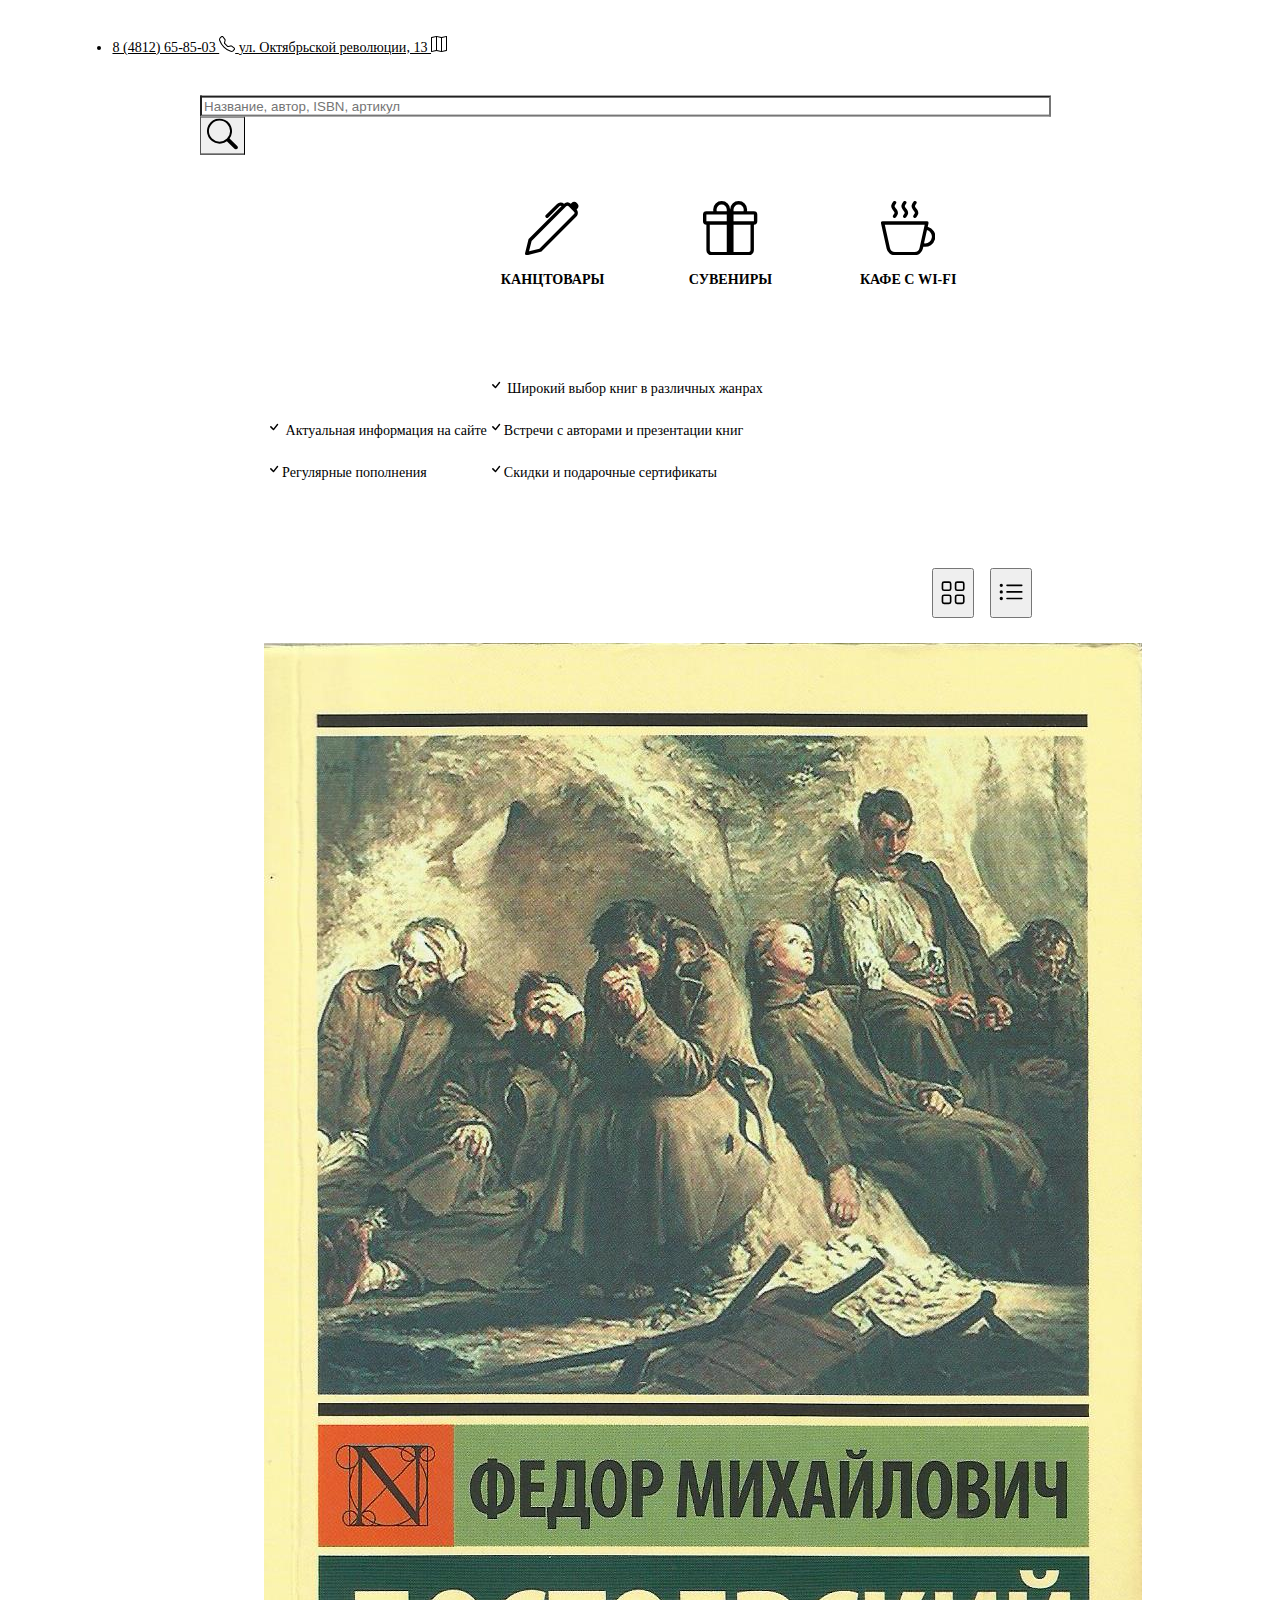
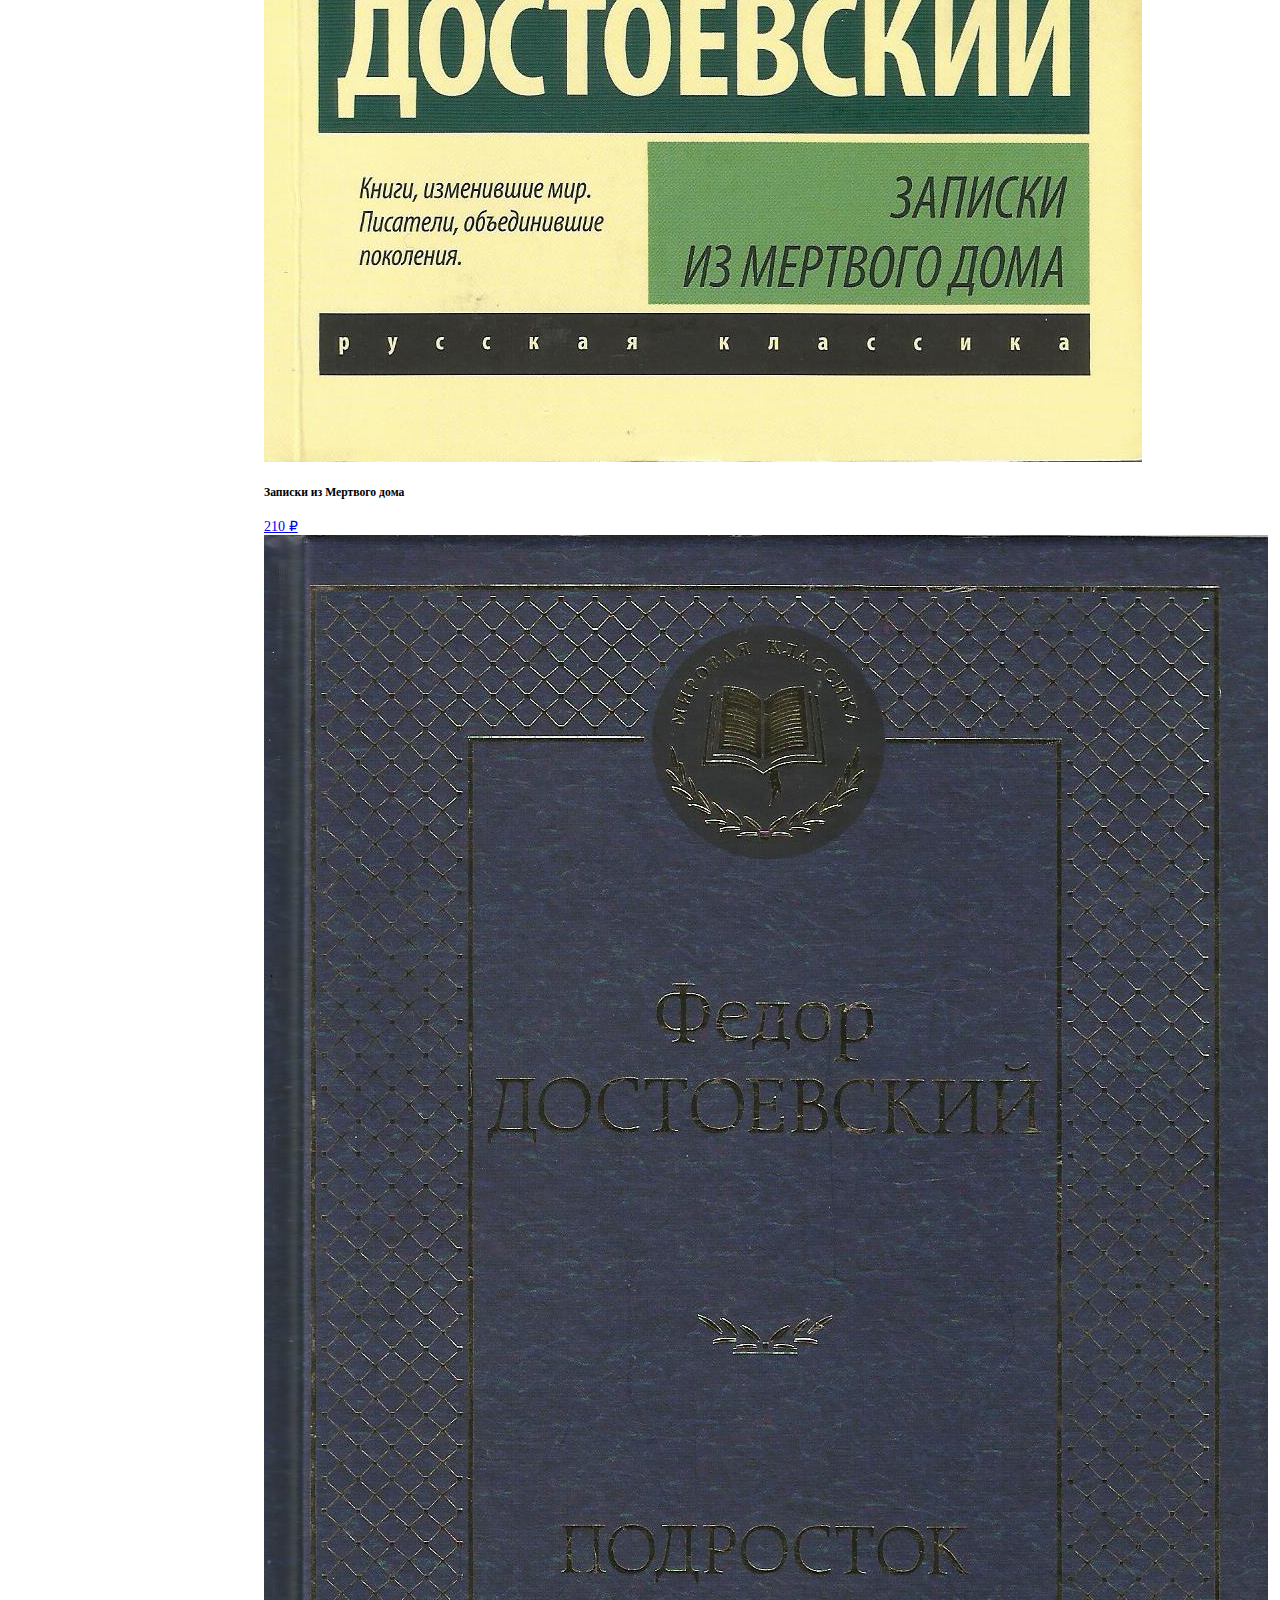
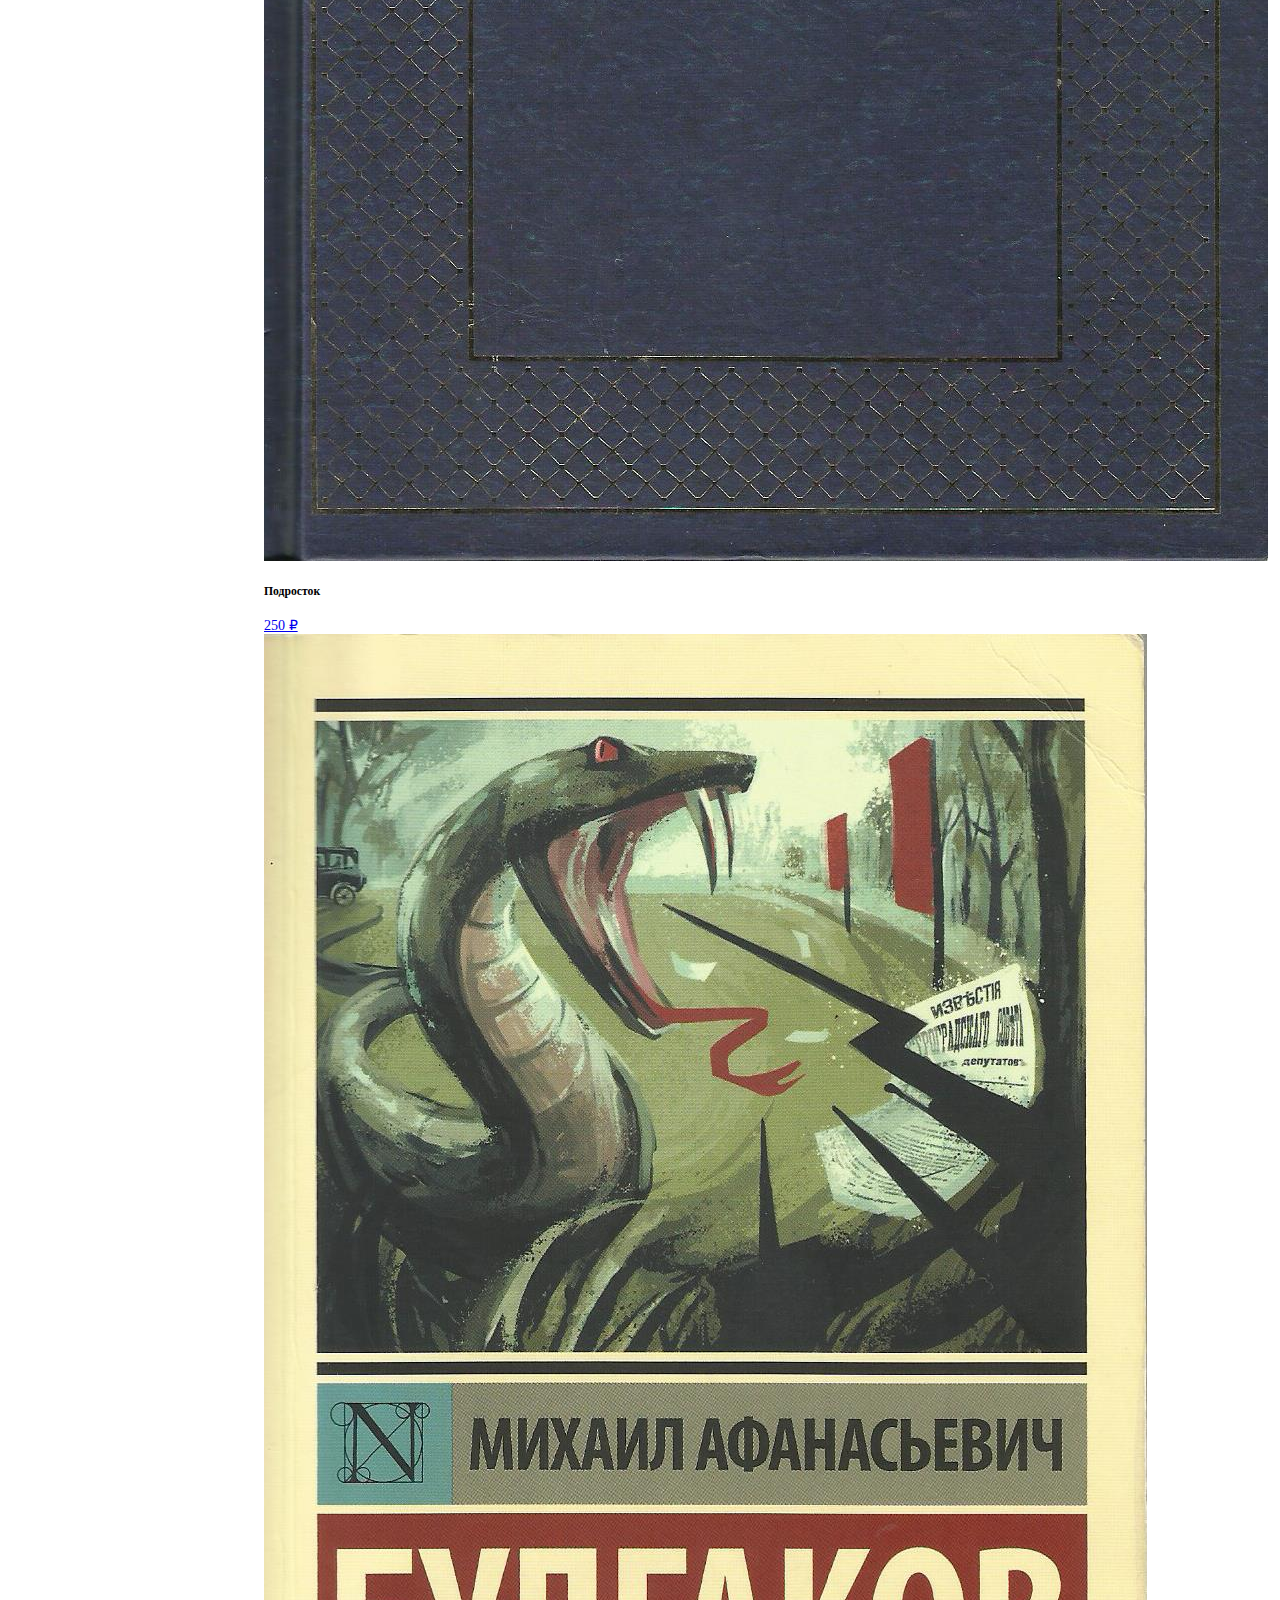
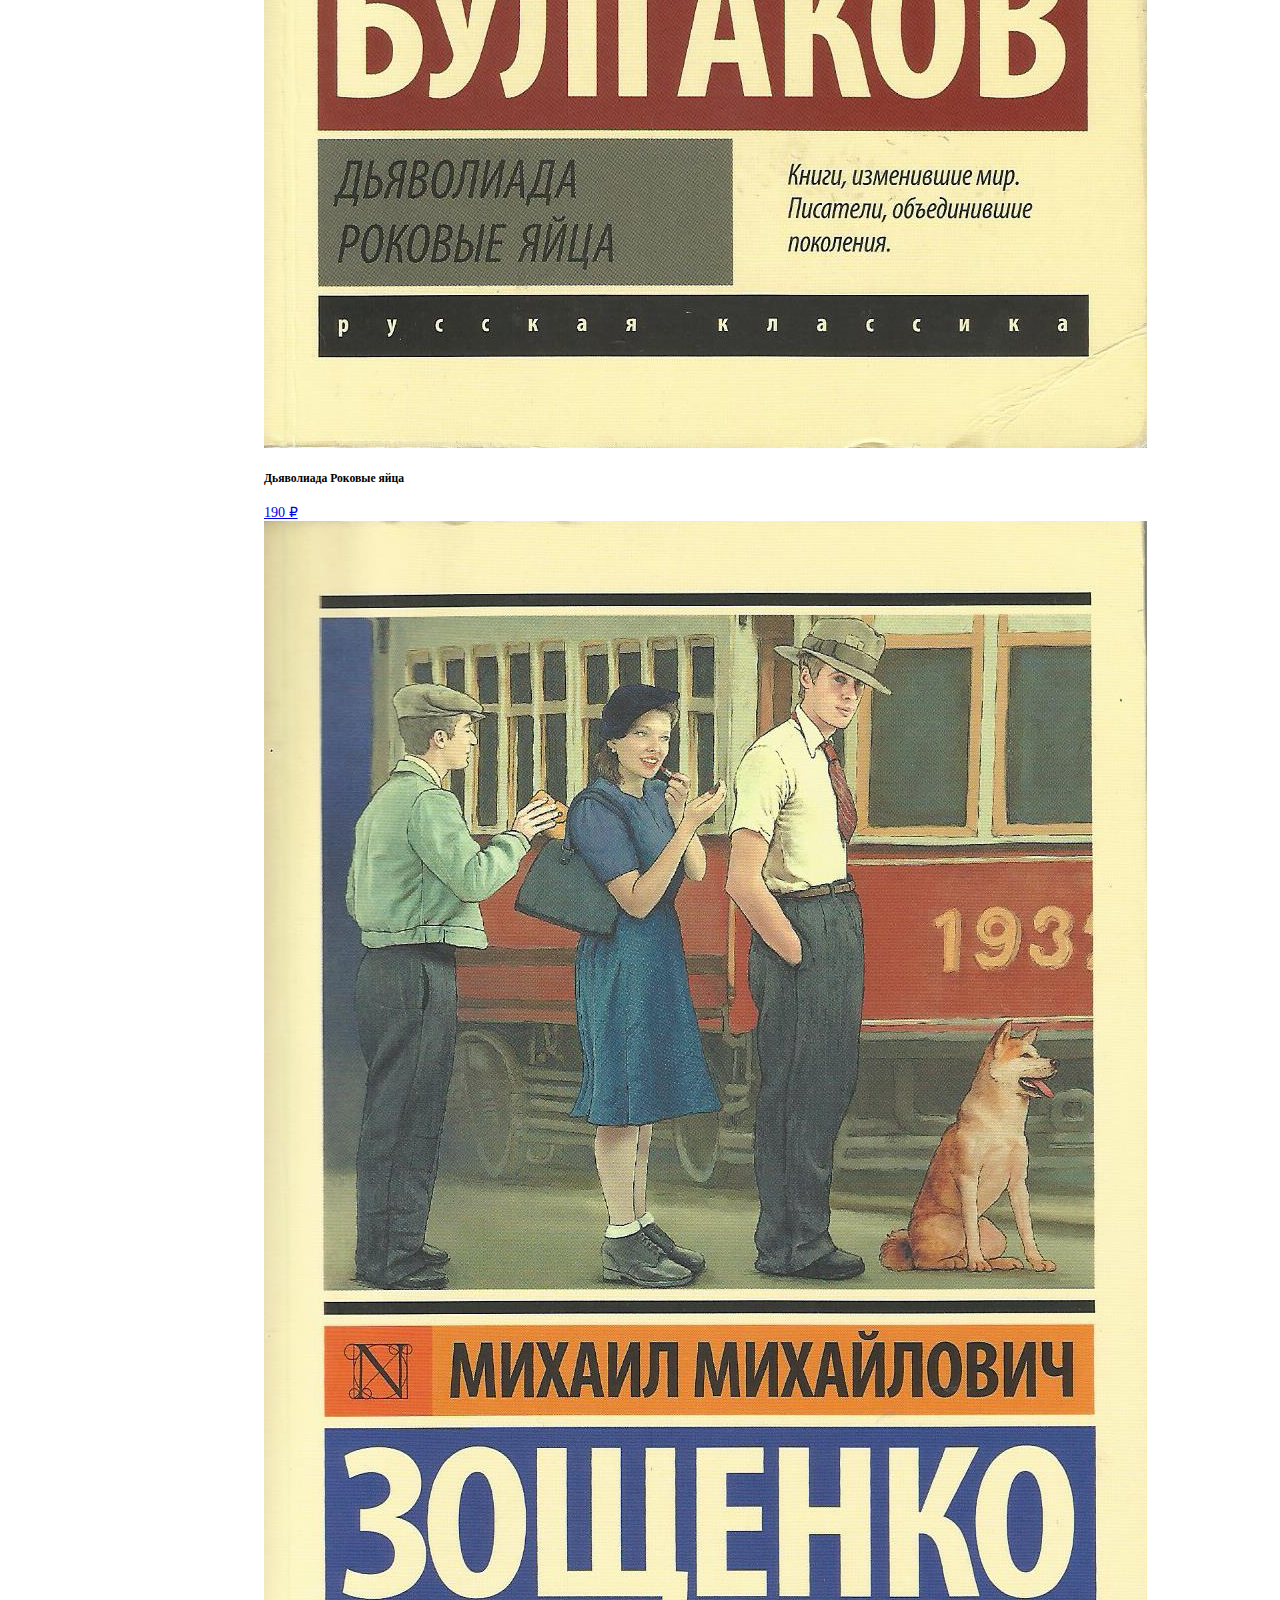
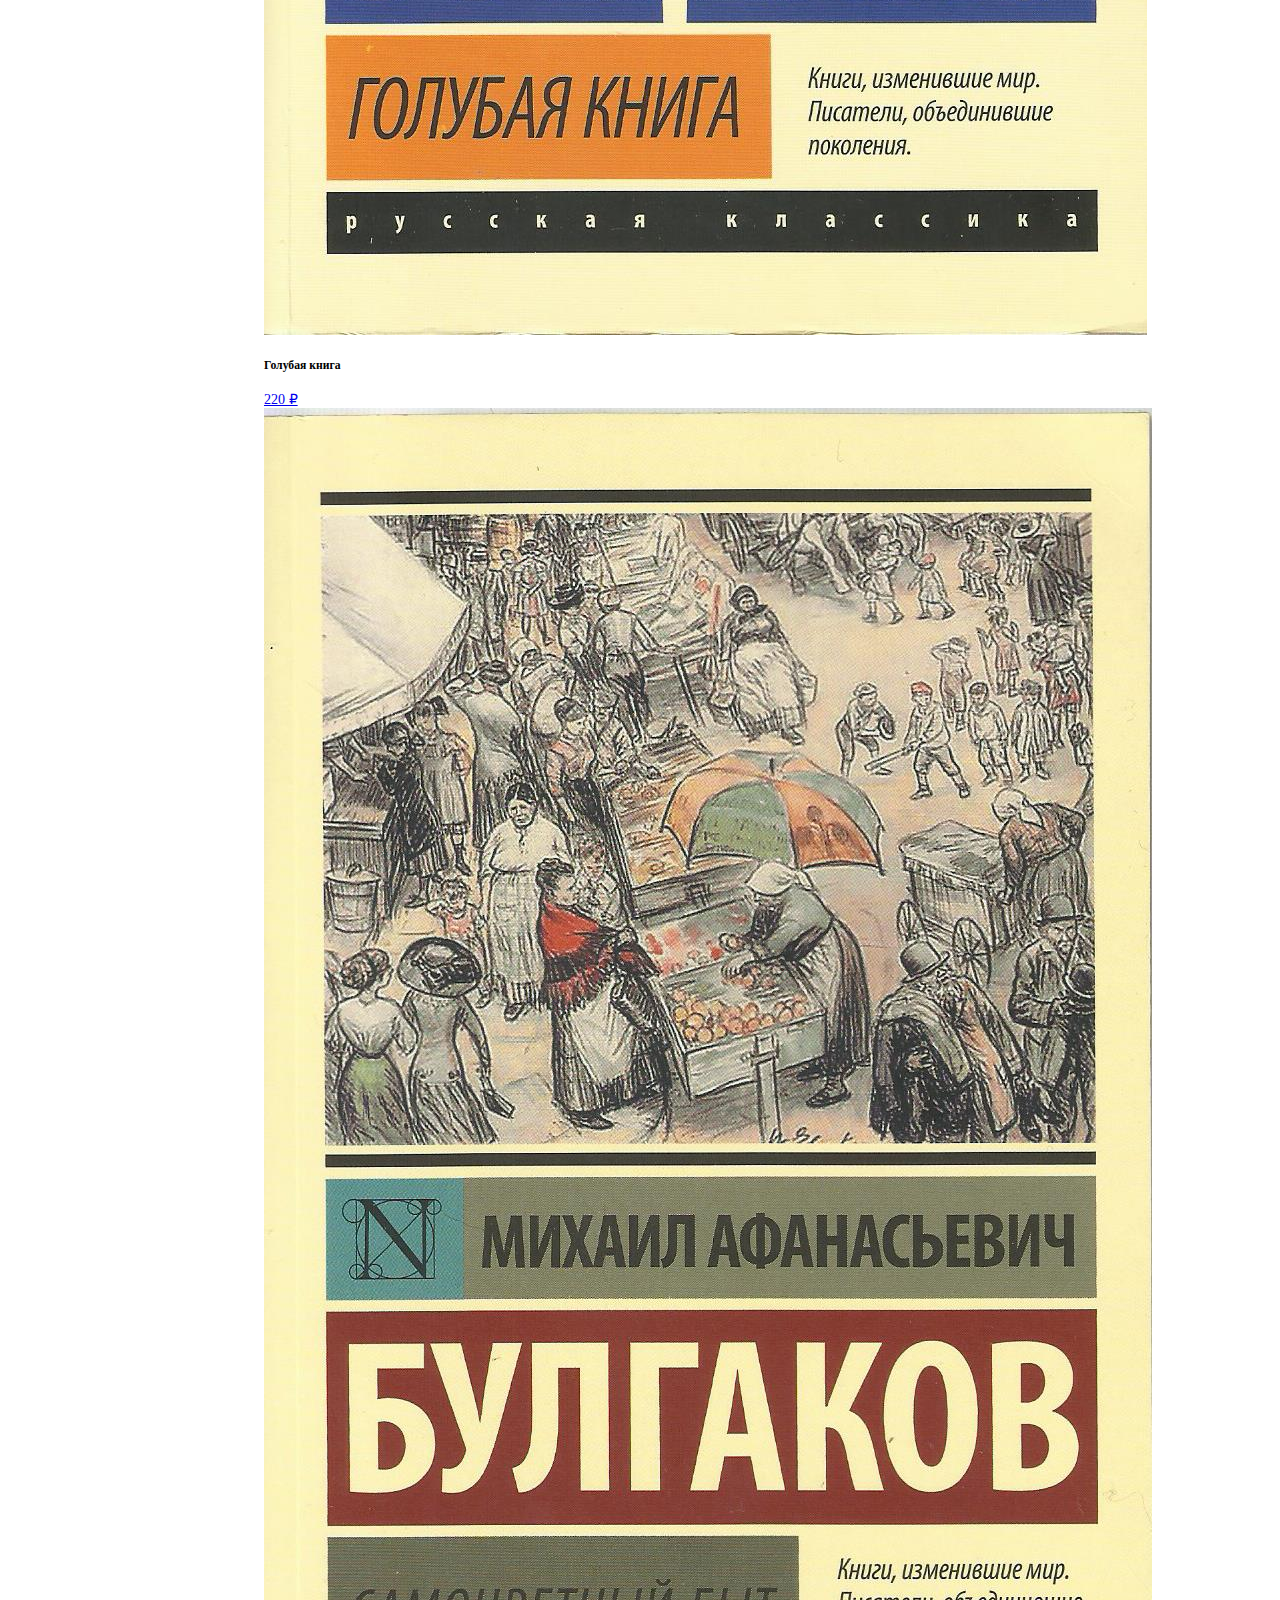
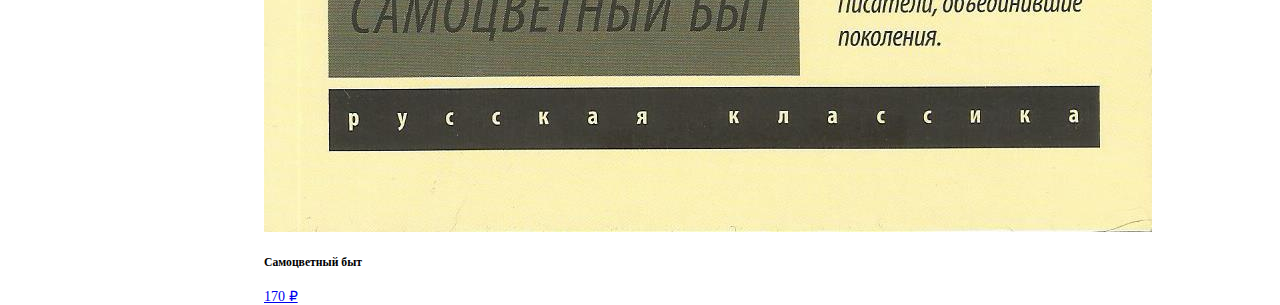
==== commit 0802c221: "fixed dropdowns" ====
--- a/Landing1/index.html
+++ b/Landing1/index.html
@@ -15,160 +15,177 @@
                 <button class="navbar-toggler" type="button" data-bs-toggle="collapse" data-bs-target="#navbarSupportedContent" aria-controls="navbarSupportedContent" aria-expanded="false" aria-label="Toggle navigation">
                     <span class="navbar-toggler-icon"></span>
                 </button>
-            <div class="collapse navbar-collapse" id="navbarSupportedContent">
-                <ul class="navbar-nav me-auto mb-2 mb-lg-0">
-                    <li class="nav-item dropdown">
-                        <a class="nav-link dropdown-toggle" href="#" role="button" data-bs-toggle="dropdown" aria-expanded="false">
-                            Каталог
-                        </a>
-                        <ul class="dropdown-menu" id="catalog">
-                            <li><a class="dropdown-item" href="#">
-                                    <svg xmlns="http://www.w3.org/2000/svg" width="16" height="16" fill="currentColor" class="bi bi-dot" viewBox="0 0 16 16">
-                                        <path d="M8 9.5a1.5 1.5 0 1 0 0-3 1.5 1.5 0 0 0 0 3z"/>
-                                    </svg> Детская литература и игры
-                                </a>
-                            </li>
-                            <li><a class="dropdown-item" href="#">
-                                <svg xmlns="http://www.w3.org/2000/svg" width="16" height="16" fill="currentColor" class="bi bi-dot" viewBox="0 0 16 16">
-                                    <path d="M8 9.5a1.5 1.5 0 1 0 0-3 1.5 1.5 0 0 0 0 3z"/>
-                                </svg> Дом, Быт, Спорт, Туризм
-                                </a>
-                            </li>
-                            <li><a class="dropdown-item" href="#">
-                                    <svg xmlns="http://www.w3.org/2000/svg" width="16" height="16" fill="currentColor" class="bi bi-dot" viewBox="0 0 16 16">
-                                        <path d="M8 9.5a1.5 1.5 0 1 0 0-3 1.5 1.5 0 0 0 0 3z"/>
-                                    </svg> Естественные науки и математика
-                                </a>
-                            </li>
-                            <li><a class="dropdown-item" href="#">
-                                    <svg xmlns="http://www.w3.org/2000/svg" width="16" height="16" fill="currentColor" class="bi bi-dot" viewBox="0 0 16 16">
-                                        <path d="M8 9.5a1.5 1.5 0 1 0 0-3 1.5 1.5 0 0 0 0 3z"/>
-                                    </svg> Искусство, Эксклюзив, Филология
-                                </a>
-                            </li>
-                            <li><a class="dropdown-item" href="#">
-                                    <svg xmlns="http://www.w3.org/2000/svg" width="16" height="16" fill="currentColor" class="bi bi-dot" viewBox="0 0 16 16">
-                                        <path d="M8 9.5a1.5 1.5 0 1 0 0-3 1.5 1.5 0 0 0 0 3z"/>
-                                    </svg> Литература на иностранных языках
-                                </a>
-                            </li>
-                            <li><a class="dropdown-item" href="#">
-                                    <svg xmlns="http://www.w3.org/2000/svg" width="16" height="16" fill="currentColor" class="bi bi-dot" viewBox="0 0 16 16">
-                                        <path d="M8 9.5a1.5 1.5 0 1 0 0-3 1.5 1.5 0 0 0 0 3z"/>
-                                    </svg> Медицина и здоровье
-                                </a>
-                            </li>
-                            <li><a class="dropdown-item" href="#">
-                                    <svg xmlns="http://www.w3.org/2000/svg" width="16" height="16" fill="currentColor" class="bi bi-dot" viewBox="0 0 16 16">
-                                        <path d="M8 9.5a1.5 1.5 0 1 0 0-3 1.5 1.5 0 0 0 0 3z"/>
-                                    </svg> Общественные науки, Право, Экономика
-                                </a>
-                            </li>
-                            <li><a class="dropdown-item" href="#">
-                                    <svg xmlns="http://www.w3.org/2000/svg" width="16" height="16" fill="currentColor" class="bi bi-dot" viewBox="0 0 16 16">
-                                        <path d="M8 9.5a1.5 1.5 0 1 0 0-3 1.5 1.5 0 0 0 0 3z"/>
-                                    </svg> Прикладные науки и техника
-                                </a>
-                            </li>
-                            <li><a class="dropdown-item" href="#">
-                                    <svg xmlns="http://www.w3.org/2000/svg" width="16" height="16" fill="currentColor" class="bi bi-dot" viewBox="0 0 16 16">
-                                        <path d="M8 9.5a1.5 1.5 0 1 0 0-3 1.5 1.5 0 0 0 0 3z"/>
-                                    </svg> Прочее
-                                </a>
-                            </li>
-                            <li><a class="dropdown-item" href="#">
-                                    <svg xmlns="http://www.w3.org/2000/svg" width="16" height="16" fill="currentColor" class="bi bi-dot" viewBox="0 0 16 16">
-                                        <path d="M8 9.5a1.5 1.5 0 1 0 0-3 1.5 1.5 0 0 0 0 3z"/>
-                                    </svg> Художественная литература
-                                </a>
-                            </li>
-                        </ul>
-                    </li>
-                    <li class="nav-item dropdown">
-                        <a class="nav-link dropdown-toggle" href="#" role="button" data-bs-toggle="dropdown" aria-expanded="false">
-                            Покупателю
-                        </a>
-                        <ul class="dropdown-menu">
-                            <li><a class="dropdown-item" href="#">
-                                    <svg xmlns="http://www.w3.org/2000/svg" width="16" height="16" fill="currentColor" class="bi bi-percent" viewBox="0 0 16 16">
-                                        <path d="M13.442 2.558a.625.625 0 0 1 0 .884l-10 10a.625.625 0 1 1-.884-.884l10-10a.625.625 0 0 1 .884 0zM4.5 6a1.5 1.5 0 1 1 0-3 1.5 1.5 0 0 1 0 3zm0 1a2.5 2.5 0 1 0 0-5 2.5 2.5 0 0 0 0 5zm7 6a1.5 1.5 0 1 1 0-3 1.5 1.5 0 0 1 0 3zm0 1a2.5 2.5 0 1 0 0-5 2.5 2.5 0 0 0 0 5z"/>
-                                    </svg> Скидки
-                                </a>
-                            </li>
-                            <li><a class="dropdown-item" href="#">
-                                    <svg xmlns="http://www.w3.org/2000/svg" width="16" height="16" fill="currentColor" class="bi bi-gift" viewBox="0 0 16 16">
-                                        <path d="M3 2.5a2.5 2.5 0 0 1 5 0 2.5 2.5 0 0 1 5 0v.006c0 .07 0 .27-.038.494H15a1 1 0 0 1 1 1v2a1 1 0 0 1-1 1v7.5a1.5 1.5 0 0 1-1.5 1.5h-11A1.5 1.5 0 0 1 1 14.5V7a1 1 0 0 1-1-1V4a1 1 0 0 1 1-1h2.038A2.968 2.968 0 0 1 3 2.506V2.5zm1.068.5H7v-.5a1.5 1.5 0 1 0-3 0c0 .085.002.274.045.43a.522.522 0 0 0 .023.07zM9 3h2.932a.56.56 0 0 0 .023-.07c.043-.156.045-.345.045-.43a1.5 1.5 0 0 0-3 0V3zM1 4v2h6V4H1zm8 0v2h6V4H9zm5 3H9v8h4.5a.5.5 0 0 0 .5-.5V7zm-7 8V7H2v7.5a.5.5 0 0 0 .5.5H7z"/>
-                                    </svg> Подарочные сертификаты
-                                </a>
-                            </li>
-                            <li><a class="dropdown-item" href="#">
-                                    <svg xmlns="http://www.w3.org/2000/svg" width="16" height="16" fill="currentColor" class="bi bi-wifi" viewBox="0 0 16 16">
-                                        <path d="M15.384 6.115a.485.485 0 0 0-.047-.736A12.444 12.444 0 0 0 8 3C5.259 3 2.723 3.882.663 5.379a.485.485 0 0 0-.048.736.518.518 0 0 0 .668.05A11.448 11.448 0 0 1 8 4c2.507 0 4.827.802 6.716 2.164.205.148.49.13.668-.049z"/>
-                                        <path d="M13.229 8.271a.482.482 0 0 0-.063-.745A9.455 9.455 0 0 0 8 6c-1.905 0-3.68.56-5.166 1.526a.48.48 0 0 0-.063.745.525.525 0 0 0 .652.065A8.46 8.46 0 0 1 8 7a8.46 8.46 0 0 1 4.576 1.336c.206.132.48.108.653-.065zm-2.183 2.183c.226-.226.185-.605-.1-.75A6.473 6.473 0 0 0 8 9c-1.06 0-2.062.254-2.946.704-.285.145-.326.524-.1.75l.015.015c.16.16.407.19.611.09A5.478 5.478 0 0 1 8 10c.868 0 1.69.201 2.42.56.203.1.45.07.61-.091l.016-.015zM9.06 12.44c.196-.196.198-.52-.04-.66A1.99 1.99 0 0 0 8 11.5a1.99 1.99 0 0 0-1.02.28c-.238.14-.236.464-.04.66l.706.706a.5.5 0 0 0 .707 0l.707-.707z"/>
-                                    </svg> Кафе с бесплатным WiFi
-                                </a>
-                            </li>
-                            <li><a class="dropdown-item" href="#">
-                                    <svg xmlns="http://www.w3.org/2000/svg" width="16" height="16" fill="currentColor" class="bi bi-pencil" viewBox="0 0 16 16">
-                                        <path d="M12.146.146a.5.5 0 0 1 .708 0l3 3a.5.5 0 0 1 0 .708l-10 10a.5.5 0 0 1-.168.11l-5 2a.5.5 0 0 1-.65-.65l2-5a.5.5 0 0 1 .11-.168l10-10zM11.207 2.5 13.5 4.793 14.793 3.5 12.5 1.207 11.207 2.5zm1.586 3L10.5 3.207 4 9.707V10h.5a.5.5 0 0 1 .5.5v.5h.5a.5.5 0 0 1 .5.5v.5h.293l6.5-6.5zm-9.761 5.175-.106.106-1.528 3.821 3.821-1.528.106-.106A.5.5 0 0 1 5 12.5V12h-.5a.5.5 0 0 1-.5-.5V11h-.5a.5.5 0 0 1-.468-.325z"/>
-                                    </svg> Канцтовары
-                                </a>
-                            </li>
-                            <li><a class="dropdown-item" href="#">
-                                    <svg xmlns="http://www.w3.org/2000/svg" width="16" height="16" fill="currentColor" class="bi bi-award" viewBox="0 0 16 16">
-                                        <path d="M9.669.864 8 0 6.331.864l-1.858.282-.842 1.68-1.337 1.32L2.6 6l-.306 1.854 1.337 1.32.842 1.68 1.858.282L8 12l1.669-.864 1.858-.282.842-1.68 1.337-1.32L13.4 6l.306-1.854-1.337-1.32-.842-1.68L9.669.864zm1.196 1.193.684 1.365 1.086 1.072L12.387 6l.248 1.506-1.086 1.072-.684 1.365-1.51.229L8 10.874l-1.355-.702-1.51-.229-.684-1.365-1.086-1.072L3.614 6l-.25-1.506 1.087-1.072.684-1.365 1.51-.229L8 1.126l1.356.702 1.509.229z"/>
-                                        <path d="M4 11.794V16l4-1 4 1v-4.206l-2.018.306L8 13.126 6.018 12.1 4 11.794z"/>
-                                    </svg> Сувениры
-                                </a>
-                            </li>
-                            <li><a class="dropdown-item" href="#">
-                                    <svg xmlns="http://www.w3.org/2000/svg" width="16" height="16" fill="currentColor" class="bi bi-people" viewBox="0 0 16 16">
-                                        <path d="M15 14s1 0 1-1-1-4-5-4-5 3-5 4 1 1 1 1h8Zm-7.978-1A.261.261 0 0 1 7 12.996c.001-.264.167-1.03.76-1.72C8.312 10.629 9.282 10 11 10c1.717 0 2.687.63 3.24 1.276.593.69.758 1.457.76 1.72l-.008.002a.274.274 0 0 1-.014.002H7.022ZM11 7a2 2 0 1 0 0-4 2 2 0 0 0 0 4Zm3-2a3 3 0 1 1-6 0 3 3 0 0 1 6 0ZM6.936 9.28a5.88 5.88 0 0 0-1.23-.247A7.35 7.35 0 0 0 5 9c-4 0-5 3-5 4 0 .667.333 1 1 1h4.216A2.238 2.238 0 0 1 5 13c0-1.01.377-2.042 1.09-2.904.243-.294.526-.569.846-.816ZM4.92 10A5.493 5.493 0 0 0 4 13H1c0-.26.164-1.03.76-1.724.545-.636 1.492-1.256 3.16-1.275ZM1.5 5.5a3 3 0 1 1 6 0 3 3 0 0 1-6 0Zm3-2a2 2 0 1 0 0 4 2 2 0 0 0 0-4Z"/>
-                                    </svg> Встречи и мероприятия
-                                </a>
-                            </li>
-                            <li><a class="dropdown-item" href="#">
-                                    <svg xmlns="http://www.w3.org/2000/svg" width="16" height="16" fill="currentColor" class="bi bi-envelope" viewBox="0 0 16 16">
-                                        <path d="M0 4a2 2 0 0 1 2-2h12a2 2 0 0 1 2 2v8a2 2 0 0 1-2 2H2a2 2 0 0 1-2-2V4Zm2-1a1 1 0 0 0-1 1v.217l7 4.2 7-4.2V4a1 1 0 0 0-1-1H2Zm13 2.383-4.708 2.825L15 11.105V5.383Zm-.034 6.876-5.64-3.471L8 9.583l-1.326-.795-5.64 3.47A1 1 0 0 0 2 13h12a1 1 0 0 0 .966-.741ZM1 11.105l4.708-2.897L1 5.383v5.722Z"/>
-                                    </svg> Напишите директору
-                                </a>
-                            </li>
-                        </ul>
-                    </li>
-                    <li class="nav-item">
-                        <a class="nav-link" href="#">Учебная</a>
-                    </li>
-                    <li class="nav-item">
-                        <a class="nav-link" href="#">Контакты</a>
-                    </li>
-                    <li class="nav-item" id="info">
-                        <a class="nav-link disabled" href="#">8 (4812) 65-85-03
-                            <svg xmlns="http://www.w3.org/2000/svg" width="16" height="16" fill="currentColor" class="bi bi-telephone" viewBox="0 0 16 16">
-                                <path d="M3.654 1.328a.678.678 0 0 0-1.015-.063L1.605 2.3c-.483.484-.661 1.169-.45 1.77a17.568 17.568 0 0 0 4.168 6.608 17.569 17.569 0 0 0 6.608 4.168c.601.211 1.286.033 1.77-.45l1.034-1.034a.678.678 0 0 0-.063-1.015l-2.307-1.794a.678.678 0 0 0-.58-.122l-2.19.547a1.745 1.745 0 0 1-1.657-.459L5.482 8.062a1.745 1.745 0 0 1-.46-1.657l.548-2.19a.678.678 0 0 0-.122-.58L3.654 1.328zM1.884.511a1.745 1.745 0 0 1 2.612.163L6.29 2.98c.329.423.445.974.315 1.494l-.547 2.19a.678.678 0 0 0 .178.643l2.457 2.457a.678.678 0 0 0 .644.178l2.189-.547a1.745 1.745 0 0 1 1.494.315l2.306 1.794c.829.645.905 1.87.163 2.611l-1.034 1.034c-.74.74-1.846 1.065-2.877.702a18.634 18.634 0 0 1-7.01-4.42 18.634 18.634 0 0 1-4.42-7.009c-.362-1.03-.037-2.137.703-2.877L1.885.511z"/>
-                            </svg>
-                        </a>
-                        <a class="nav-link disabled" href="#">ул. Октябрьской революции, 13
-                            <svg xmlns="http://www.w3.org/2000/svg" width="16" height="16" fill="currentColor" class="bi bi-map" viewBox="0 0 16 16">
-                                <path fill-rule="evenodd" d="M15.817.113A.5.5 0 0 1 16 .5v14a.5.5 0 0 1-.402.49l-5 1a.502.502 0 0 1-.196 0L5.5 15.01l-4.902.98A.5.5 0 0 1 0 15.5v-14a.5.5 0 0 1 .402-.49l5-1a.5.5 0 0 1 .196 0L10.5.99l4.902-.98a.5.5 0 0 1 .415.103zM10 1.91l-4-.8v12.98l4 .8V1.91zm1 12.98 4-.8V1.11l-4 .8v12.98zm-6-.8V1.11l-4 .8v12.98l4-.8z"/>
-                            </svg>
-                        </a>
-                    </li>
-                </ul>
+                <div class="collapse navbar-collapse" id="navbarSupportedContent">
+                    <ul class="navbar-nav me-auto mb-2 mb-lg-0">
+                        <li class="nav-item dropdown">
+                            <a class="nav-link dropdown-toggle" href="#" role="button" data-bs-toggle="dropdown" aria-expanded="false">
+                                Каталог
+                            </a>
+                            <ul class="dropdown-menu" id="catalog">
+                                <li>
+                                    <a class="dropdown-item" href="#">
+                                        <svg xmlns="http://www.w3.org/2000/svg" width="16" height="16" fill="currentColor" class="bi bi-dot" viewBox="0 0 16 16">
+                                            <path d="M8 9.5a1.5 1.5 0 1 0 0-3 1.5 1.5 0 0 0 0 3z"/>
+                                        </svg> Детская литература и игры
+                                    </a>
+                                </li>
+                                <li>
+                                    <a class="dropdown-item" href="#">
+                                        <svg xmlns="http://www.w3.org/2000/svg" width="16" height="16" fill="currentColor" class="bi bi-dot" viewBox="0 0 16 16">
+                                            <path d="M8 9.5a1.5 1.5 0 1 0 0-3 1.5 1.5 0 0 0 0 3z"/>
+                                        </svg> Дом, Быт, Спорт, Туризм
+                                    </a>
+                                </li>
+                                <li>
+                                    <a class="dropdown-item" href="#">
+                                        <svg xmlns="http://www.w3.org/2000/svg" width="16" height="16" fill="currentColor" class="bi bi-dot" viewBox="0 0 16 16">
+                                            <path d="M8 9.5a1.5 1.5 0 1 0 0-3 1.5 1.5 0 0 0 0 3z"/>
+                                        </svg> Естественные науки и математика
+                                    </a>
+                                </li>
+                                <li>
+                                    <a class="dropdown-item" href="#">
+                                        <svg xmlns="http://www.w3.org/2000/svg" width="16" height="16" fill="currentColor" class="bi bi-dot" viewBox="0 0 16 16">
+                                            <path d="M8 9.5a1.5 1.5 0 1 0 0-3 1.5 1.5 0 0 0 0 3z"/>
+                                        </svg> Искусство, Эксклюзив, Филология
+                                    </a>
+                                </li>
+                                <li>
+                                    <a class="dropdown-item" href="#">
+                                        <svg xmlns="http://www.w3.org/2000/svg" width="16" height="16" fill="currentColor" class="bi bi-dot" viewBox="0 0 16 16">
+                                            <path d="M8 9.5a1.5 1.5 0 1 0 0-3 1.5 1.5 0 0 0 0 3z"/>
+                                        </svg> Литература на иностранных языках
+                                    </a>
+                                </li>
+                                <li>
+                                    <a class="dropdown-item" href="#">
+                                        <svg xmlns="http://www.w3.org/2000/svg" width="16" height="16" fill="currentColor" class="bi bi-dot" viewBox="0 0 16 16">
+                                            <path d="M8 9.5a1.5 1.5 0 1 0 0-3 1.5 1.5 0 0 0 0 3z"/>
+                                        </svg> Медицина и здоровье
+                                    </a>
+                                </li>
+                                <li>
+                                    <a class="dropdown-item" href="#">
+                                        <svg xmlns="http://www.w3.org/2000/svg" width="16" height="16" fill="currentColor" class="bi bi-dot" viewBox="0 0 16 16">
+                                            <path d="M8 9.5a1.5 1.5 0 1 0 0-3 1.5 1.5 0 0 0 0 3z"/>
+                                        </svg> Общественные науки, Право, Экономика
+                                    </a>
+                                </li>
+                                <li>
+                                    <a class="dropdown-item" href="#">
+                                        <svg xmlns="http://www.w3.org/2000/svg" width="16" height="16" fill="currentColor" class="bi bi-dot" viewBox="0 0 16 16">
+                                            <path d="M8 9.5a1.5 1.5 0 1 0 0-3 1.5 1.5 0 0 0 0 3z"/>
+                                        </svg> Прикладные науки и техника
+                                    </a>
+                                </li>
+                                <li>
+                                    <a class="dropdown-item" href="#">
+                                        <svg xmlns="http://www.w3.org/2000/svg" width="16" height="16" fill="currentColor" class="bi bi-dot" viewBox="0 0 16 16">
+                                            <path d="M8 9.5a1.5 1.5 0 1 0 0-3 1.5 1.5 0 0 0 0 3z"/>
+                                        </svg> Прочее
+                                    </a>
+                                </li>
+                                <li>
+                                    <a class="dropdown-item" href="#">
+                                        <svg xmlns="http://www.w3.org/2000/svg" width="16" height="16" fill="currentColor" class="bi bi-dot" viewBox="0 0 16 16">
+                                            <path d="M8 9.5a1.5 1.5 0 1 0 0-3 1.5 1.5 0 0 0 0 3z"/>
+                                        </svg> Художественная литература
+                                    </a>
+                                </li>
+                            </ul>
+                        </li>
+                        <li class="nav-item dropdown">
+                            <a class="nav-link dropdown-toggle" href="#" role="button" data-bs-toggle="dropdown" aria-expanded="false">
+                                Покупателю
+                            </a>
+                            <ul class="dropdown-menu">
+                                <li>
+                                    <a class="dropdown-item" href="#">
+                                        <svg xmlns="http://www.w3.org/2000/svg" width="16" height="16" fill="currentColor" class="bi bi-percent" viewBox="0 0 16 16">
+                                            <path d="M13.442 2.558a.625.625 0 0 1 0 .884l-10 10a.625.625 0 1 1-.884-.884l10-10a.625.625 0 0 1 .884 0zM4.5 6a1.5 1.5 0 1 1 0-3 1.5 1.5 0 0 1 0 3zm0 1a2.5 2.5 0 1 0 0-5 2.5 2.5 0 0 0 0 5zm7 6a1.5 1.5 0 1 1 0-3 1.5 1.5 0 0 1 0 3zm0 1a2.5 2.5 0 1 0 0-5 2.5 2.5 0 0 0 0 5z"/>
+                                        </svg> Скидки
+                                    </a>
+                                </li>
+                                <li>
+                                    <a class="dropdown-item" href="#">
+                                        <svg xmlns="http://www.w3.org/2000/svg" width="16" height="16" fill="currentColor" class="bi bi-gift" viewBox="0 0 16 16">
+                                            <path d="M3 2.5a2.5 2.5 0 0 1 5 0 2.5 2.5 0 0 1 5 0v.006c0 .07 0 .27-.038.494H15a1 1 0 0 1 1 1v2a1 1 0 0 1-1 1v7.5a1.5 1.5 0 0 1-1.5 1.5h-11A1.5 1.5 0 0 1 1 14.5V7a1 1 0 0 1-1-1V4a1 1 0 0 1 1-1h2.038A2.968 2.968 0 0 1 3 2.506V2.5zm1.068.5H7v-.5a1.5 1.5 0 1 0-3 0c0 .085.002.274.045.43a.522.522 0 0 0 .023.07zM9 3h2.932a.56.56 0 0 0 .023-.07c.043-.156.045-.345.045-.43a1.5 1.5 0 0 0-3 0V3zM1 4v2h6V4H1zm8 0v2h6V4H9zm5 3H9v8h4.5a.5.5 0 0 0 .5-.5V7zm-7 8V7H2v7.5a.5.5 0 0 0 .5.5H7z"/>
+                                        </svg> Подарочные сертификаты
+                                    </a>
+                                </li>
+                                <li>
+                                    <a class="dropdown-item" href="#">
+                                        <svg xmlns="http://www.w3.org/2000/svg" width="16" height="16" fill="currentColor" class="bi bi-wifi" viewBox="0 0 16 16">
+                                            <path d="M15.384 6.115a.485.485 0 0 0-.047-.736A12.444 12.444 0 0 0 8 3C5.259 3 2.723 3.882.663 5.379a.485.485 0 0 0-.048.736.518.518 0 0 0 .668.05A11.448 11.448 0 0 1 8 4c2.507 0 4.827.802 6.716 2.164.205.148.49.13.668-.049z"/>
+                                            <path d="M13.229 8.271a.482.482 0 0 0-.063-.745A9.455 9.455 0 0 0 8 6c-1.905 0-3.68.56-5.166 1.526a.48.48 0 0 0-.063.745.525.525 0 0 0 .652.065A8.46 8.46 0 0 1 8 7a8.46 8.46 0 0 1 4.576 1.336c.206.132.48.108.653-.065zm-2.183 2.183c.226-.226.185-.605-.1-.75A6.473 6.473 0 0 0 8 9c-1.06 0-2.062.254-2.946.704-.285.145-.326.524-.1.75l.015.015c.16.16.407.19.611.09A5.478 5.478 0 0 1 8 10c.868 0 1.69.201 2.42.56.203.1.45.07.61-.091l.016-.015zM9.06 12.44c.196-.196.198-.52-.04-.66A1.99 1.99 0 0 0 8 11.5a1.99 1.99 0 0 0-1.02.28c-.238.14-.236.464-.04.66l.706.706a.5.5 0 0 0 .707 0l.707-.707z"/>
+                                        </svg> Кафе с бесплатным WiFi
+                                    </a>
+                                </li>
+                                <li>
+                                    <a class="dropdown-item" href="#">
+                                        <svg xmlns="http://www.w3.org/2000/svg" width="16" height="16" fill="currentColor" class="bi bi-pencil" viewBox="0 0 16 16">
+                                            <path d="M12.146.146a.5.5 0 0 1 .708 0l3 3a.5.5 0 0 1 0 .708l-10 10a.5.5 0 0 1-.168.11l-5 2a.5.5 0 0 1-.65-.65l2-5a.5.5 0 0 1 .11-.168l10-10zM11.207 2.5 13.5 4.793 14.793 3.5 12.5 1.207 11.207 2.5zm1.586 3L10.5 3.207 4 9.707V10h.5a.5.5 0 0 1 .5.5v.5h.5a.5.5 0 0 1 .5.5v.5h.293l6.5-6.5zm-9.761 5.175-.106.106-1.528 3.821 3.821-1.528.106-.106A.5.5 0 0 1 5 12.5V12h-.5a.5.5 0 0 1-.5-.5V11h-.5a.5.5 0 0 1-.468-.325z"/>
+                                        </svg> Канцтовары
+                                    </a>
+                                </li>
+                                <li>
+                                    <a class="dropdown-item" href="#">
+                                        <svg xmlns="http://www.w3.org/2000/svg" width="16" height="16" fill="currentColor" class="bi bi-award" viewBox="0 0 16 16">
+                                            <path d="M9.669.864 8 0 6.331.864l-1.858.282-.842 1.68-1.337 1.32L2.6 6l-.306 1.854 1.337 1.32.842 1.68 1.858.282L8 12l1.669-.864 1.858-.282.842-1.68 1.337-1.32L13.4 6l.306-1.854-1.337-1.32-.842-1.68L9.669.864zm1.196 1.193.684 1.365 1.086 1.072L12.387 6l.248 1.506-1.086 1.072-.684 1.365-1.51.229L8 10.874l-1.355-.702-1.51-.229-.684-1.365-1.086-1.072L3.614 6l-.25-1.506 1.087-1.072.684-1.365 1.51-.229L8 1.126l1.356.702 1.509.229z"/>
+                                            <path d="M4 11.794V16l4-1 4 1v-4.206l-2.018.306L8 13.126 6.018 12.1 4 11.794z"/>
+                                        </svg> Сувениры
+                                    </a>
+                                </li>
+                                <li>
+                                    <a class="dropdown-item" href="#">
+                                        <svg xmlns="http://www.w3.org/2000/svg" width="16" height="16" fill="currentColor" class="bi bi-people" viewBox="0 0 16 16">
+                                            <path d="M15 14s1 0 1-1-1-4-5-4-5 3-5 4 1 1 1 1h8Zm-7.978-1A.261.261 0 0 1 7 12.996c.001-.264.167-1.03.76-1.72C8.312 10.629 9.282 10 11 10c1.717 0 2.687.63 3.24 1.276.593.69.758 1.457.76 1.72l-.008.002a.274.274 0 0 1-.014.002H7.022ZM11 7a2 2 0 1 0 0-4 2 2 0 0 0 0 4Zm3-2a3 3 0 1 1-6 0 3 3 0 0 1 6 0ZM6.936 9.28a5.88 5.88 0 0 0-1.23-.247A7.35 7.35 0 0 0 5 9c-4 0-5 3-5 4 0 .667.333 1 1 1h4.216A2.238 2.238 0 0 1 5 13c0-1.01.377-2.042 1.09-2.904.243-.294.526-.569.846-.816ZM4.92 10A5.493 5.493 0 0 0 4 13H1c0-.26.164-1.03.76-1.724.545-.636 1.492-1.256 3.16-1.275ZM1.5 5.5a3 3 0 1 1 6 0 3 3 0 0 1-6 0Zm3-2a2 2 0 1 0 0 4 2 2 0 0 0 0-4Z"/>
+                                        </svg> Встречи и мероприятия
+                                    </a>
+                                </li>
+                                <li>
+                                    <a class="dropdown-item" href="#">
+                                        <svg xmlns="http://www.w3.org/2000/svg" width="16" height="16" fill="currentColor" class="bi bi-envelope" viewBox="0 0 16 16">
+                                            <path d="M0 4a2 2 0 0 1 2-2h12a2 2 0 0 1 2 2v8a2 2 0 0 1-2 2H2a2 2 0 0 1-2-2V4Zm2-1a1 1 0 0 0-1 1v.217l7 4.2 7-4.2V4a1 1 0 0 0-1-1H2Zm13 2.383-4.708 2.825L15 11.105V5.383Zm-.034 6.876-5.64-3.471L8 9.583l-1.326-.795-5.64 3.47A1 1 0 0 0 2 13h12a1 1 0 0 0 .966-.741ZM1 11.105l4.708-2.897L1 5.383v5.722Z"/>
+                                        </svg> Напишите директору
+                                    </a>
+                                </li>
+                            </ul>
+                        </li>
+                        <li class="nav-item">
+                            <a class="nav-link" href="#">Учебная</a>
+                        </li>
+                        <li class="nav-item">
+                            <a class="nav-link" href="#">Контакты</a>
+                        </li>
+                        <li class="nav-item" id="info">
+                            <a class="nav-link disabled" href="#">8 (4812) 65-85-03
+                                <svg xmlns="http://www.w3.org/2000/svg" width="16" height="16" fill="currentColor" class="bi bi-telephone" viewBox="0 0 16 16">
+                                    <path d="M3.654 1.328a.678.678 0 0 0-1.015-.063L1.605 2.3c-.483.484-.661 1.169-.45 1.77a17.568 17.568 0 0 0 4.168 6.608 17.569 17.569 0 0 0 6.608 4.168c.601.211 1.286.033 1.77-.45l1.034-1.034a.678.678 0 0 0-.063-1.015l-2.307-1.794a.678.678 0 0 0-.58-.122l-2.19.547a1.745 1.745 0 0 1-1.657-.459L5.482 8.062a1.745 1.745 0 0 1-.46-1.657l.548-2.19a.678.678 0 0 0-.122-.58L3.654 1.328zM1.884.511a1.745 1.745 0 0 1 2.612.163L6.29 2.98c.329.423.445.974.315 1.494l-.547 2.19a.678.678 0 0 0 .178.643l2.457 2.457a.678.678 0 0 0 .644.178l2.189-.547a1.745 1.745 0 0 1 1.494.315l2.306 1.794c.829.645.905 1.87.163 2.611l-1.034 1.034c-.74.74-1.846 1.065-2.877.702a18.634 18.634 0 0 1-7.01-4.42 18.634 18.634 0 0 1-4.42-7.009c-.362-1.03-.037-2.137.703-2.877L1.885.511z"/>
+                                </svg>
+                            </a>
+                            <a class="nav-link disabled" href="#">ул. Октябрьской революции, 13
+                                <svg xmlns="http://www.w3.org/2000/svg" width="16" height="16" fill="currentColor" class="bi bi-map" viewBox="0 0 16 16">
+                                    <path fill-rule="evenodd" d="M15.817.113A.5.5 0 0 1 16 .5v14a.5.5 0 0 1-.402.49l-5 1a.502.502 0 0 1-.196 0L5.5 15.01l-4.902.98A.5.5 0 0 1 0 15.5v-14a.5.5 0 0 1 .402-.49l5-1a.5.5 0 0 1 .196 0L10.5.99l4.902-.98a.5.5 0 0 1 .415.103zM10 1.91l-4-.8v12.98l4 .8V1.91zm1 12.98 4-.8V1.11l-4 .8v12.98zm-6-.8V1.11l-4 .8v12.98l4-.8z"/>
+                                </svg>
+                            </a>
+                        </li>
+                    </ul>
+                </div>
+            </div>
+        </nav>
+        <div class="searchMy">
+            <div class="container-fluid">
+                <form class="d-flex" role="search">
+                    <input class="form-control me-2" type="search" placeholder="Название, автор, ISBN, артикул" aria-label="Search">
+                    <button class="btn btn-outline-success" type="submit">
+                        <svg xmlns="http://www.w3.org/2000/svg" width="16" height="16" fill="currentColor" class="bi bi-search" viewBox="0 0 16 16">
+                            <path d="M11.742 10.344a6.5 6.5 0 1 0-1.397 1.398h-.001c.03.04.062.078.098.115l3.85 3.85a1 1 0 0 0 1.415-1.414l-3.85-3.85a1.007 1.007 0 0 0-.115-.1zM12 6.5a5.5 5.5 0 1 1-11 0 5.5 5.5 0 0 1 11 0z"/>
+                        </svg>
+                    </button>
+                </form>
             </div>
         </div>
-    </nav>
-    <div class="searchMy">
-        <div class="container-fluid">
-            <form class="d-flex" role="search">
-                <input class="form-control me-2" type="search" placeholder="Название, автор, ISBN, артикул" aria-label="Search">
-                <button class="btn btn-outline-success" type="submit">
-                    <svg xmlns="http://www.w3.org/2000/svg" width="16" height="16" fill="currentColor" class="bi bi-search" viewBox="0 0 16 16">
-                        <path d="M11.742 10.344a6.5 6.5 0 1 0-1.397 1.398h-.001c.03.04.062.078.098.115l3.85 3.85a1 1 0 0 0 1.415-1.414l-3.85-3.85a1.007 1.007 0 0 0-.115-.1zM12 6.5a5.5 5.5 0 1 1-11 0 5.5 5.5 0 0 1 11 0z"/>
-                    </svg>
-                </button>
-            </form>
-        </div>
-    </div>
     </header>
 
     <main>
@@ -176,19 +193,27 @@
             <table class="table">
                 <thead>
                     <tr>
-                        <th scope="col"><svg xmlns="http://www.w3.org/2000/svg" width="16" height="16" fill="currentColor" class="bi bi-book" viewBox="0 0 16 16" preserveAspectRatio="none">
-  <path d="M1 2.828c.885-.37 2.154-.769 3.388-.893 1.33-.134 2.458.063 3.112.752v9.746c-.935-.53-2.12-.603-3.213-.493-1.18.12-2.37.461-3.287.811V2.828zm7.5-.141c.654-.689 1.782-.886 3.112-.752 1.234.124 2.503.523 3.388.893v9.923c-.918-.35-2.107-.692-3.287-.81-1.094-.111-2.278-.039-3.213.492V2.687zM8 1.783C7.015.936 5.587.81 4.287.94c-1.514.153-3.042.672-3.994 1.105A.5.5 0 0 0 0 2.5v11a.5.5 0 0 0 .707.455c.882-.4 2.303-.881 3.68-1.02 1.409-.142 2.59.087 3.223.877a.5.5 0 0 0 .78 0c.633-.79 1.814-1.019 3.222-.877 1.378.139 2.8.62 3.681 1.02A.5.5 0 0 0 16 13.5v-11a.5.5 0 0 0-.293-.455c-.952-.433-2.48-.952-3.994-1.105C10.413.809 8.985.936 8 1.783z"/>
-</svg></th>
-                        <th scope="col"><svg xmlns="http://www.w3.org/2000/svg" width="16" height="16" fill="currentColor" class="bi bi-pen" viewBox="0 0 16 16">
-  <path d="m13.498.795.149-.149a1.207 1.207 0 1 1 1.707 1.708l-.149.148a1.5 1.5 0 0 1-.059 2.059L4.854 14.854a.5.5 0 0 1-.233.131l-4 1a.5.5 0 0 1-.606-.606l1-4a.5.5 0 0 1 .131-.232l9.642-9.642a.5.5 0 0 0-.642.056L6.854 4.854a.5.5 0 1 1-.708-.708L9.44.854A1.5 1.5 0 0 1 11.5.796a1.5 1.5 0 0 1 1.998-.001zm-.644.766a.5.5 0 0 0-.707 0L1.95 11.756l-.764 3.057 3.057-.764L14.44 3.854a.5.5 0 0 0 0-.708l-1.585-1.585z"/>
-</svg></th>
-                        <th scope="col"><svg xmlns="http://www.w3.org/2000/svg" width="16" height="16" fill="currentColor" class="bi bi-gift" viewBox="0 0 16 16" preserveAspectRatio="none">
-  <path d="M3 2.5a2.5 2.5 0 0 1 5 0 2.5 2.5 0 0 1 5 0v.006c0 .07 0 .27-.038.494H15a1 1 0 0 1 1 1v2a1 1 0 0 1-1 1v7.5a1.5 1.5 0 0 1-1.5 1.5h-11A1.5 1.5 0 0 1 1 14.5V7a1 1 0 0 1-1-1V4a1 1 0 0 1 1-1h2.038A2.968 2.968 0 0 1 3 2.506V2.5zm1.068.5H7v-.5a1.5 1.5 0 1 0-3 0c0 .085.002.274.045.43a.522.522 0 0 0 .023.07zM9 3h2.932a.56.56 0 0 0 .023-.07c.043-.156.045-.345.045-.43a1.5 1.5 0 0 0-3 0V3zM1 4v2h6V4H1zm8 0v2h6V4H9zm5 3H9v8h4.5a.5.5 0 0 0 .5-.5V7zm-7 8V7H2v7.5a.5.5 0 0 0 .5.5H7z"/>
-</svg></th>
-                        <th scope="col"><svg preserveAspectRatio="none" xmlns="http://www.w3.org/2000/svg" width="16" height="16" fill="currentColor" class="bi bi-cup-hot" viewBox="0 0 16 16">
-  <path fill-rule="evenodd" d="M.5 6a.5.5 0 0 0-.488.608l1.652 7.434A2.5 2.5 0 0 0 4.104 16h5.792a2.5 2.5 0 0 0 2.44-1.958l.131-.59a3 3 0 0 0 1.3-5.854l.221-.99A.5.5 0 0 0 13.5 6H.5ZM13 12.5a2.01 2.01 0 0 1-.316-.025l.867-3.898A2.001 2.001 0 0 1 13 12.5ZM2.64 13.825 1.123 7h11.754l-1.517 6.825A1.5 1.5 0 0 1 9.896 15H4.104a1.5 1.5 0 0 1-1.464-1.175Z"/>
-  <path d="m4.4.8-.003.004-.014.019a4.167 4.167 0 0 0-.204.31 2.327 2.327 0 0 0-.141.267c-.026.06-.034.092-.037.103v.004a.593.593 0 0 0 .091.248c.075.133.178.272.308.445l.01.012c.118.158.26.347.37.543.112.2.22.455.22.745 0 .188-.065.368-.119.494a3.31 3.31 0 0 1-.202.388 5.444 5.444 0 0 1-.253.382l-.018.025-.005.008-.002.002A.5.5 0 0 1 3.6 4.2l.003-.004.014-.019a4.149 4.149 0 0 0 .204-.31 2.06 2.06 0 0 0 .141-.267c.026-.06.034-.092.037-.103a.593.593 0 0 0-.09-.252A4.334 4.334 0 0 0 3.6 2.8l-.01-.012a5.099 5.099 0 0 1-.37-.543A1.53 1.53 0 0 1 3 1.5c0-.188.065-.368.119-.494.059-.138.134-.274.202-.388a5.446 5.446 0 0 1 .253-.382l.025-.035A.5.5 0 0 1 4.4.8Zm3 0-.003.004-.014.019a4.167 4.167 0 0 0-.204.31 2.327 2.327 0 0 0-.141.267c-.026.06-.034.092-.037.103v.004a.593.593 0 0 0 .091.248c.075.133.178.272.308.445l.01.012c.118.158.26.347.37.543.112.2.22.455.22.745 0 .188-.065.368-.119.494a3.31 3.31 0 0 1-.202.388 5.444 5.444 0 0 1-.253.382l-.018.025-.005.008-.002.002A.5.5 0 0 1 6.6 4.2l.003-.004.014-.019a4.149 4.149 0 0 0 .204-.31 2.06 2.06 0 0 0 .141-.267c.026-.06.034-.092.037-.103a.593.593 0 0 0-.09-.252A4.334 4.334 0 0 0 6.6 2.8l-.01-.012a5.099 5.099 0 0 1-.37-.543A1.53 1.53 0 0 1 6 1.5c0-.188.065-.368.119-.494.059-.138.134-.274.202-.388a5.446 5.446 0 0 1 .253-.382l.025-.035A.5.5 0 0 1 7.4.8Zm3 0-.003.004-.014.019a4.077 4.077 0 0 0-.204.31 2.337 2.337 0 0 0-.141.267c-.026.06-.034.092-.037.103v.004a.593.593 0 0 0 .091.248c.075.133.178.272.308.445l.01.012c.118.158.26.347.37.543.112.2.22.455.22.745 0 .188-.065.368-.119.494a3.198 3.198 0 0 1-.202.388 5.385 5.385 0 0 1-.252.382l-.019.025-.005.008-.002.002A.5.5 0 0 1 9.6 4.2l.003-.004.014-.019a4.149 4.149 0 0 0 .204-.31 2.06 2.06 0 0 0 .141-.267c.026-.06.034-.092.037-.103a.593.593 0 0 0-.09-.252A4.334 4.334 0 0 0 9.6 2.8l-.01-.012a5.099 5.099 0 0 1-.37-.543A1.53 1.53 0 0 1 9 1.5c0-.188.065-.368.119-.494.059-.138.134-.274.202-.388a5.446 5.446 0 0 1 .253-.382l.025-.035A.5.5 0 0 1 10.4.8Z"/>
-</svg></th>
+                        <th scope="col">
+                            <svg xmlns="http://www.w3.org/2000/svg" width="16" height="16" fill="currentColor" class="bi bi-book" viewBox="0 0 16 16" preserveAspectRatio="none">
+                                <path d="M1 2.828c.885-.37 2.154-.769 3.388-.893 1.33-.134 2.458.063 3.112.752v9.746c-.935-.53-2.12-.603-3.213-.493-1.18.12-2.37.461-3.287.811V2.828zm7.5-.141c.654-.689 1.782-.886 3.112-.752 1.234.124 2.503.523 3.388.893v9.923c-.918-.35-2.107-.692-3.287-.81-1.094-.111-2.278-.039-3.213.492V2.687zM8 1.783C7.015.936 5.587.81 4.287.94c-1.514.153-3.042.672-3.994 1.105A.5.5 0 0 0 0 2.5v11a.5.5 0 0 0 .707.455c.882-.4 2.303-.881 3.68-1.02 1.409-.142 2.59.087 3.223.877a.5.5 0 0 0 .78 0c.633-.79 1.814-1.019 3.222-.877 1.378.139 2.8.62 3.681 1.02A.5.5 0 0 0 16 13.5v-11a.5.5 0 0 0-.293-.455c-.952-.433-2.48-.952-3.994-1.105C10.413.809 8.985.936 8 1.783z"/>
+                            </svg>
+                        </th>
+                        <th scope="col">
+                            <svg xmlns="http://www.w3.org/2000/svg" width="16" height="16" fill="currentColor" class="bi bi-pen" viewBox="0 0 16 16">
+                                <path d="m13.498.795.149-.149a1.207 1.207 0 1 1 1.707 1.708l-.149.148a1.5 1.5 0 0 1-.059 2.059L4.854 14.854a.5.5 0 0 1-.233.131l-4 1a.5.5 0 0 1-.606-.606l1-4a.5.5 0 0 1 .131-.232l9.642-9.642a.5.5 0 0 0-.642.056L6.854 4.854a.5.5 0 1 1-.708-.708L9.44.854A1.5 1.5 0 0 1 11.5.796a1.5 1.5 0 0 1 1.998-.001zm-.644.766a.5.5 0 0 0-.707 0L1.95 11.756l-.764 3.057 3.057-.764L14.44 3.854a.5.5 0 0 0 0-.708l-1.585-1.585z"/>
+                            </svg>
+                        </th>
+                        <th scope="col">
+                            <svg xmlns="http://www.w3.org/2000/svg" width="16" height="16" fill="currentColor" class="bi bi-gift" viewBox="0 0 16 16" preserveAspectRatio="none">
+                                <path d="M3 2.5a2.5 2.5 0 0 1 5 0 2.5 2.5 0 0 1 5 0v.006c0 .07 0 .27-.038.494H15a1 1 0 0 1 1 1v2a1 1 0 0 1-1 1v7.5a1.5 1.5 0 0 1-1.5 1.5h-11A1.5 1.5 0 0 1 1 14.5V7a1 1 0 0 1-1-1V4a1 1 0 0 1 1-1h2.038A2.968 2.968 0 0 1 3 2.506V2.5zm1.068.5H7v-.5a1.5 1.5 0 1 0-3 0c0 .085.002.274.045.43a.522.522 0 0 0 .023.07zM9 3h2.932a.56.56 0 0 0 .023-.07c.043-.156.045-.345.045-.43a1.5 1.5 0 0 0-3 0V3zM1 4v2h6V4H1zm8 0v2h6V4H9zm5 3H9v8h4.5a.5.5 0 0 0 .5-.5V7zm-7 8V7H2v7.5a.5.5 0 0 0 .5.5H7z"/>
+                            </svg>
+                        </th>
+                        <th scope="col">
+                            <svg preserveAspectRatio="none" xmlns="http://www.w3.org/2000/svg" width="16" height="16" fill="currentColor" class="bi bi-cup-hot" viewBox="0 0 16 16">
+                                <path fill-rule="evenodd" d="M.5 6a.5.5 0 0 0-.488.608l1.652 7.434A2.5 2.5 0 0 0 4.104 16h5.792a2.5 2.5 0 0 0 2.44-1.958l.131-.59a3 3 0 0 0 1.3-5.854l.221-.99A.5.5 0 0 0 13.5 6H.5ZM13 12.5a2.01 2.01 0 0 1-.316-.025l.867-3.898A2.001 2.001 0 0 1 13 12.5ZM2.64 13.825 1.123 7h11.754l-1.517 6.825A1.5 1.5 0 0 1 9.896 15H4.104a1.5 1.5 0 0 1-1.464-1.175Z"/>
+                                <path d="m4.4.8-.003.004-.014.019a4.167 4.167 0 0 0-.204.31 2.327 2.327 0 0 0-.141.267c-.026.06-.034.092-.037.103v.004a.593.593 0 0 0 .091.248c.075.133.178.272.308.445l.01.012c.118.158.26.347.37.543.112.2.22.455.22.745 0 .188-.065.368-.119.494a3.31 3.31 0 0 1-.202.388 5.444 5.444 0 0 1-.253.382l-.018.025-.005.008-.002.002A.5.5 0 0 1 3.6 4.2l.003-.004.014-.019a4.149 4.149 0 0 0 .204-.31 2.06 2.06 0 0 0 .141-.267c.026-.06.034-.092.037-.103a.593.593 0 0 0-.09-.252A4.334 4.334 0 0 0 3.6 2.8l-.01-.012a5.099 5.099 0 0 1-.37-.543A1.53 1.53 0 0 1 3 1.5c0-.188.065-.368.119-.494.059-.138.134-.274.202-.388a5.446 5.446 0 0 1 .253-.382l.025-.035A.5.5 0 0 1 4.4.8Zm3 0-.003.004-.014.019a4.167 4.167 0 0 0-.204.31 2.327 2.327 0 0 0-.141.267c-.026.06-.034.092-.037.103v.004a.593.593 0 0 0 .091.248c.075.133.178.272.308.445l.01.012c.118.158.26.347.37.543.112.2.22.455.22.745 0 .188-.065.368-.119.494a3.31 3.31 0 0 1-.202.388 5.444 5.444 0 0 1-.253.382l-.018.025-.005.008-.002.002A.5.5 0 0 1 6.6 4.2l.003-.004.014-.019a4.149 4.149 0 0 0 .204-.31 2.06 2.06 0 0 0 .141-.267c.026-.06.034-.092.037-.103a.593.593 0 0 0-.09-.252A4.334 4.334 0 0 0 6.6 2.8l-.01-.012a5.099 5.099 0 0 1-.37-.543A1.53 1.53 0 0 1 6 1.5c0-.188.065-.368.119-.494.059-.138.134-.274.202-.388a5.446 5.446 0 0 1 .253-.382l.025-.035A.5.5 0 0 1 7.4.8Zm3 0-.003.004-.014.019a4.077 4.077 0 0 0-.204.31 2.337 2.337 0 0 0-.141.267c-.026.06-.034.092-.037.103v.004a.593.593 0 0 0 .091.248c.075.133.178.272.308.445l.01.012c.118.158.26.347.37.543.112.2.22.455.22.745 0 .188-.065.368-.119.494a3.198 3.198 0 0 1-.202.388 5.385 5.385 0 0 1-.252.382l-.019.025-.005.008-.002.002A.5.5 0 0 1 9.6 4.2l.003-.004.014-.019a4.149 4.149 0 0 0 .204-.31 2.06 2.06 0 0 0 .141-.267c.026-.06.034-.092.037-.103a.593.593 0 0 0-.09-.252A4.334 4.334 0 0 0 9.6 2.8l-.01-.012a5.099 5.099 0 0 1-.37-.543A1.53 1.53 0 0 1 9 1.5c0-.188.065-.368.119-.494.059-.138.134-.274.202-.388a5.446 5.446 0 0 1 .253-.382l.025-.035A.5.5 0 0 1 10.4.8Z"/>
+                            </svg>
+                        </th>
                     </tr>
                 </thead>
                 <tbody>
@@ -200,39 +225,50 @@
                     </tr>
                 </tbody>
             </table>
+
             <h3>КНИЖНЫЙ МАГАЗИН</h3>
             <table class="table" id="about">
                 <tbody>
                     <tr>
-                        <td><svg xmlns="http://www.w3.org/2000/svg" width="16" height="16" fill="currentColor" class="bi bi-check" viewBox="0 0 16 16">
-  <path d="M10.97 4.97a.75.75 0 0 1 1.07 1.05l-3.99 4.99a.75.75 0 0 1-1.08.02L4.324 8.384a.75.75 0 1 1 1.06-1.06l2.094 2.093 3.473-4.425a.267.267 0 0 1 .02-.022z"/>
-</svg> Более 40000 наименований</td>
-                        <td><svg xmlns="http://www.w3.org/2000/svg" width="16" height="16" fill="currentColor" class="bi bi-check" viewBox="0 0 16 16">
-  <path d="M10.97 4.97a.75.75 0 0 1 1.07 1.05l-3.99 4.99a.75.75 0 0 1-1.08.02L4.324 8.384a.75.75 0 1 1 1.06-1.06l2.094 2.093 3.473-4.425a.267.267 0 0 1 .02-.022z"/>
-</svg> Широкий выбор книг в различных жанрах</td>
-                    </tr>
-                    <tr>
-                        <td><svg xmlns="http://www.w3.org/2000/svg" width="16" height="16" fill="currentColor" class="bi bi-check" viewBox="0 0 16 16">
-  <path d="M10.97 4.97a.75.75 0 0 1 1.07 1.05l-3.99 4.99a.75.75 0 0 1-1.08.02L4.324 8.384a.75.75 0 1 1 1.06-1.06l2.094 2.093 3.473-4.425a.267.267 0 0 1 .02-.022z"/>
-</svg> Актуальная информация на сайте</td>
-                        <td> <svg xmlns="http://www.w3.org/2000/svg" width="16" height="16" fill="currentColor" class="bi bi-check" viewBox="0 0 16 16">
-  <path d="M10.97 4.97a.75.75 0 0 1 1.07 1.05l-3.99 4.99a.75.75 0 0 1-1.08.02L4.324 8.384a.75.75 0 1 1 1.06-1.06l2.094 2.093 3.473-4.425a.267.267 0 0 1 .02-.022z"/>
-</svg>Встречи с авторами и презентации книг</td>
-                    </tr>
-                    <tr>
-                        <td> <svg xmlns="http://www.w3.org/2000/svg" width="16" height="16" fill="currentColor" class="bi bi-check" viewBox="0 0 16 16">
-  <path d="M10.97 4.97a.75.75 0 0 1 1.07 1.05l-3.99 4.99a.75.75 0 0 1-1.08.02L4.324 8.384a.75.75 0 1 1 1.06-1.06l2.094 2.093 3.473-4.425a.267.267 0 0 1 .02-.022z"/>
-</svg>Регулярные пополнения</td>
-                        <td> <svg xmlns="http://www.w3.org/2000/svg" width="16" height="16" fill="currentColor" class="bi bi-check" viewBox="0 0 16 16">
-  <path d="M10.97 4.97a.75.75 0 0 1 1.07 1.05l-3.99 4.99a.75.75 0 0 1-1.08.02L4.324 8.384a.75.75 0 1 1 1.06-1.06l2.094 2.093 3.473-4.425a.267.267 0 0 1 .02-.022z"/>
-</svg>Скидки и подарочные сертификаты</td>
+                        <td>
+                            <svg xmlns="http://www.w3.org/2000/svg" width="16" height="16" fill="currentColor" class="bi bi-check" viewBox="0 0 16 16">
+                                <path d="M10.97 4.97a.75.75 0 0 1 1.07 1.05l-3.99 4.99a.75.75 0 0 1-1.08.02L4.324 8.384a.75.75 0 1 1 1.06-1.06l2.094 2.093 3.473-4.425a.267.267 0 0 1 .02-.022z"/>
+                            </svg> Более 40000 наименований
+                        </td>
+                        <td>
+                            <svg xmlns="http://www.w3.org/2000/svg" width="16" height="16" fill="currentColor" class="bi bi-check" viewBox="0 0 16 16">
+                                <path d="M10.97 4.97a.75.75 0 0 1 1.07 1.05l-3.99 4.99a.75.75 0 0 1-1.08.02L4.324 8.384a.75.75 0 1 1 1.06-1.06l2.094 2.093 3.473-4.425a.267.267 0 0 1 .02-.022z"/>
+                            </svg> Широкий выбор книг в различных жанрах
+                        </td>
+                    </tr>
+                    <tr>
+                        <td>
+                            <svg xmlns="http://www.w3.org/2000/svg" width="16" height="16" fill="currentColor" class="bi bi-check" viewBox="0 0 16 16">
+                                <path d="M10.97 4.97a.75.75 0 0 1 1.07 1.05l-3.99 4.99a.75.75 0 0 1-1.08.02L4.324 8.384a.75.75 0 1 1 1.06-1.06l2.094 2.093 3.473-4.425a.267.267 0 0 1 .02-.022z"/>
+                            </svg> Актуальная информация на сайте
+                        </td>
+                        <td> 
+                            <svg xmlns="http://www.w3.org/2000/svg" width="16" height="16" fill="currentColor" class="bi bi-check" viewBox="0 0 16 16">
+                                <path d="M10.97 4.97a.75.75 0 0 1 1.07 1.05l-3.99 4.99a.75.75 0 0 1-1.08.02L4.324 8.384a.75.75 0 1 1 1.06-1.06l2.094 2.093 3.473-4.425a.267.267 0 0 1 .02-.022z"/>
+                            </svg>Встречи с авторами и презентации книг
+                        </td>
+                    </tr>
+                    <tr>
+                        <td> 
+                            <svg xmlns="http://www.w3.org/2000/svg" width="16" height="16" fill="currentColor" class="bi bi-check" viewBox="0 0 16 16">
+                                <path d="M10.97 4.97a.75.75 0 0 1 1.07 1.05l-3.99 4.99a.75.75 0 0 1-1.08.02L4.324 8.384a.75.75 0 1 1 1.06-1.06l2.094 2.093 3.473-4.425a.267.267 0 0 1 .02-.022z"/>
+                            </svg>Регулярные пополнения
+                        </td>
+                        <td> 
+                            <svg xmlns="http://www.w3.org/2000/svg" width="16" height="16" fill="currentColor" class="bi bi-check" viewBox="0 0 16 16">
+                                <path d="M10.97 4.97a.75.75 0 0 1 1.07 1.05l-3.99 4.99a.75.75 0 0 1-1.08.02L4.324 8.384a.75.75 0 1 1 1.06-1.06l2.094 2.093 3.473-4.425a.267.267 0 0 1 .02-.022z"/>
+                            </svg>Скидки и подарочные сертификаты
+                        </td>
                     </tr>
                 </tbody>
             </table>
         </div>
-
-        <div class="new">
-            <form class="switch" role="switch">
+        <form class="switch" role="switch">
                 <button type="button" class="btn btn-danger" name="ul" id="ulBtn">
                     <svg xmlns="http://www.w3.org/2000/svg" width="16" height="16" fill="currentColor" class="bi bi-list-ul" viewBox="0 0 16 16">
                         <path fill-rule="evenodd" d="M5 11.5a.5.5 0 0 1 .5-.5h9a.5.5 0 0 1 0 1h-9a.5.5 0 0 1-.5-.5zm0-4a.5.5 0 0 1 .5-.5h9a.5.5 0 0 1 0 1h-9a.5.5 0 0 1-.5-.5zm0-4a.5.5 0 0 1 .5-.5h9a.5.5 0 0 1 0 1h-9a.5.5 0 0 1-.5-.5zm-3 1a1 1 0 1 0 0-2 1 1 0 0 0 0 2zm0 4a1 1 0 1 0 0-2 1 1 0 0 0 0 2zm0 4a1 1 0 1 0 0-2 1 1 0 0 0 0 2z"/>
@@ -243,6 +279,7 @@
                     </svg>
                 </button>
             </form>
+        <div class="new">
             <table class="table" id="switchUlStyle">
                 <thead>
                     <tr>
@@ -293,62 +330,62 @@
             </table>
 
             <div class="row row-cols-1 row-cols-md-4 g-4" id="switchGridStyle">
-  <div class="col">
-    <div class="card h-100">
-      <img src="1.jpg" class="card-img-top" alt="...">
-      <div class="card-body">
-        <h5 class="card-title">Записки из Мертвого дома</h5>
-      </div>
-      <div class="card-footer">
-        <a href="#" class="btn btn-danger">210 ₽</a>
-      </div>
-    </div>
-  </div>
-  <div class="col">
-    <div class="card h-100">
-      <img src="18.jpg" class="card-img-top" alt="...">
-      <div class="card-body">
-        <h5 class="card-title">Подросток</h5>
-      </div>
-      <div class="card-footer">
-        <a href="#" class="btn btn-danger">250 ₽</a>
-      </div>
-    </div>
-  </div>
-  <div class="col">
-    <div class="card h-100">
-      <img src="9.jpg" class="card-img-top" alt="...">
-      <div class="card-body">
-        <h5 class="card-title">Дьяволиада Роковые яйца</h5>
-      </div>
-      <div class="card-footer">
-        <a href="#" class="btn btn-danger">190 ₽</a>
-      </div>
-    </div>
-  </div>
-  <div class="col">
-    <div class="card h-100">
-      <img src="8.jpg" class="card-img-top" alt="...">
-      <div class="card-body">
-        <h5 class="card-title">Голубая книга</h5>
-      </div>
-      <div class="card-footer">
-        <a href="#" class="btn btn-danger">220 ₽</a>
-      </div>
-    </div>
-  </div>
-  <div class="col">
-    <div class="card h-100">
-      <img src="7.jpg" class="card-img-top" alt="...">
-      <div class="card-body">
-        <h5 class="card-title">Самоцветный быт</h5>
-      </div>
-      <div class="card-footer">
-        <a href="#" class="btn btn-danger">170 ₽</a>
-      </div>
-    </div>
-  </div>
-</div>  
+                <div class="col">
+                    <div class="card h-100">
+                        <img src="1.jpg" class="card-img-top" alt="...">
+                        <div class="card-body">
+                            <h5 class="card-title">Записки из Мертвого дома</h5>
+                        </div>
+                        <div class="card-footer">
+                            <a href="#" class="btn btn-danger">210 ₽</a>
+                        </div>
+                    </div>
+                </div>
+                <div class="col">
+                    <div class="card h-100">
+                        <img src="18.jpg" class="card-img-top" alt="...">
+                        <div class="card-body">
+                            <h5 class="card-title">Подросток</h5>
+                        </div>
+                        <div class="card-footer">
+                            <a href="#" class="btn btn-danger">250 ₽</a>
+                        </div>
+                    </div>
+                </div>
+                <div class="col">
+                    <div class="card h-100">
+                        <img src="9.jpg" class="card-img-top" alt="...">
+                        <div class="card-body">
+                            <h5 class="card-title">Дьяволиада Роковые яйца</h5>
+                        </div>
+                        <div class="card-footer">
+                            <a href="#" class="btn btn-danger">190 ₽</a>
+                        </div>
+                    </div>
+                </div>
+                <div class="col">
+                    <div class="card h-100">
+                        <img src="8.jpg" class="card-img-top" alt="...">
+                        <div class="card-body">
+                            <h5 class="card-title">Голубая книга</h5>
+                        </div>
+                        <div class="card-footer">
+                            <a href="#" class="btn btn-danger">220 ₽</a>
+                        </div>
+                    </div>
+                </div>
+                <div class="col">
+                    <div class="card h-100">
+                        <img src="7.jpg" class="card-img-top" alt="...">
+                        <div class="card-body">
+                            <h5 class="card-title">Самоцветный быт</h5>
+                        </div>
+                        <div class="card-footer">
+                            <a href="#" class="btn btn-danger">170 ₽</a>
+                        </div>
+                    </div>
+                </div>
+            </div>  
         </div>
     </main>
 
--- a/Landing1/main.css
+++ b/Landing1/main.css
@@ -4,23 +4,36 @@
 	font-size: 1.1vw;
 }
 
+* {
+animation-duration: 1s;
+animation-fill-mode: both;
+animation-name: fadeIn;
+}
+
 body::-webkit-scrollbar {
   display: none;
 }
-
-header { height: 20%; }
+@keyframes fadeIn {
+0% {opacity: 0;}
+100% {opacity: 1;}
+}
+header { height: 20%; z-index: 10; }
 nav { height: 40%; width: 70%; left: 50%; transform: translate(-50%, 0); z-index: 1; }
+.dropdown-menu li {z-index: 10; background: #fff;}
 .searchMy {
 	height: 50%;
 }
-.searchMy div { height: 100%; padding: 0px }
+.searchMy div { height: 100%; padding: 0px; }
 .d-flex { width: 70%; position: relative; left: 50%; top: 50%; transform: translate(-50%,-50%); }
-.d-flex button { width: 5%; }
+.d-flex button { width: 5%; border-width: 1px; margin-right: 0.1%; }
+.d-flex input { border-width: 2px; width: 95%; }
 .d-flex button svg { width: 100%; height: 100%; margin: 0; padding: 0; }
 #info { position: absolute; right: 1%; top: 50%; transform:translate(0, -50%); line-height:20%; }
 #info a { color: black; }
 main {
+	position: relative;
 	height: 100%;
+	z-index: -10;
 }
 .message {
 	position: relative;
@@ -32,6 +45,11 @@
   -khtml-user-select: none;
   -webkit-user-select: none;
   user-select: none;
+  z-index: 0;
+}
+
+.main svg {
+	z-index: 0;
 }
 
 .message h3 {
@@ -45,6 +63,7 @@
 	border-collapse: separate;
 	border-spacing: 40px 10px;
 	text-align: center;
+	z-index: 0;
 }
 
 
@@ -76,16 +95,18 @@
 
 .new {
 	position: relative;
-	height: 100%;
 	width: 60%;
 	left: 50%;
 	transform: translate(-50%,0);
 }
 
 .switch {
+	position: relative;
+	width: 60%;
+	left: 50%;
+	transform: translate(-50%,0);
 	height: 5.5%;
-	width: 100%;
-	margin-bottom: 4%;
+	margin-bottom: 2%;
 }
 
 .switch button {
@@ -114,4 +135,5 @@
 }
 .invisible {
   visibility: hidden;
+  height: 0px;
 }
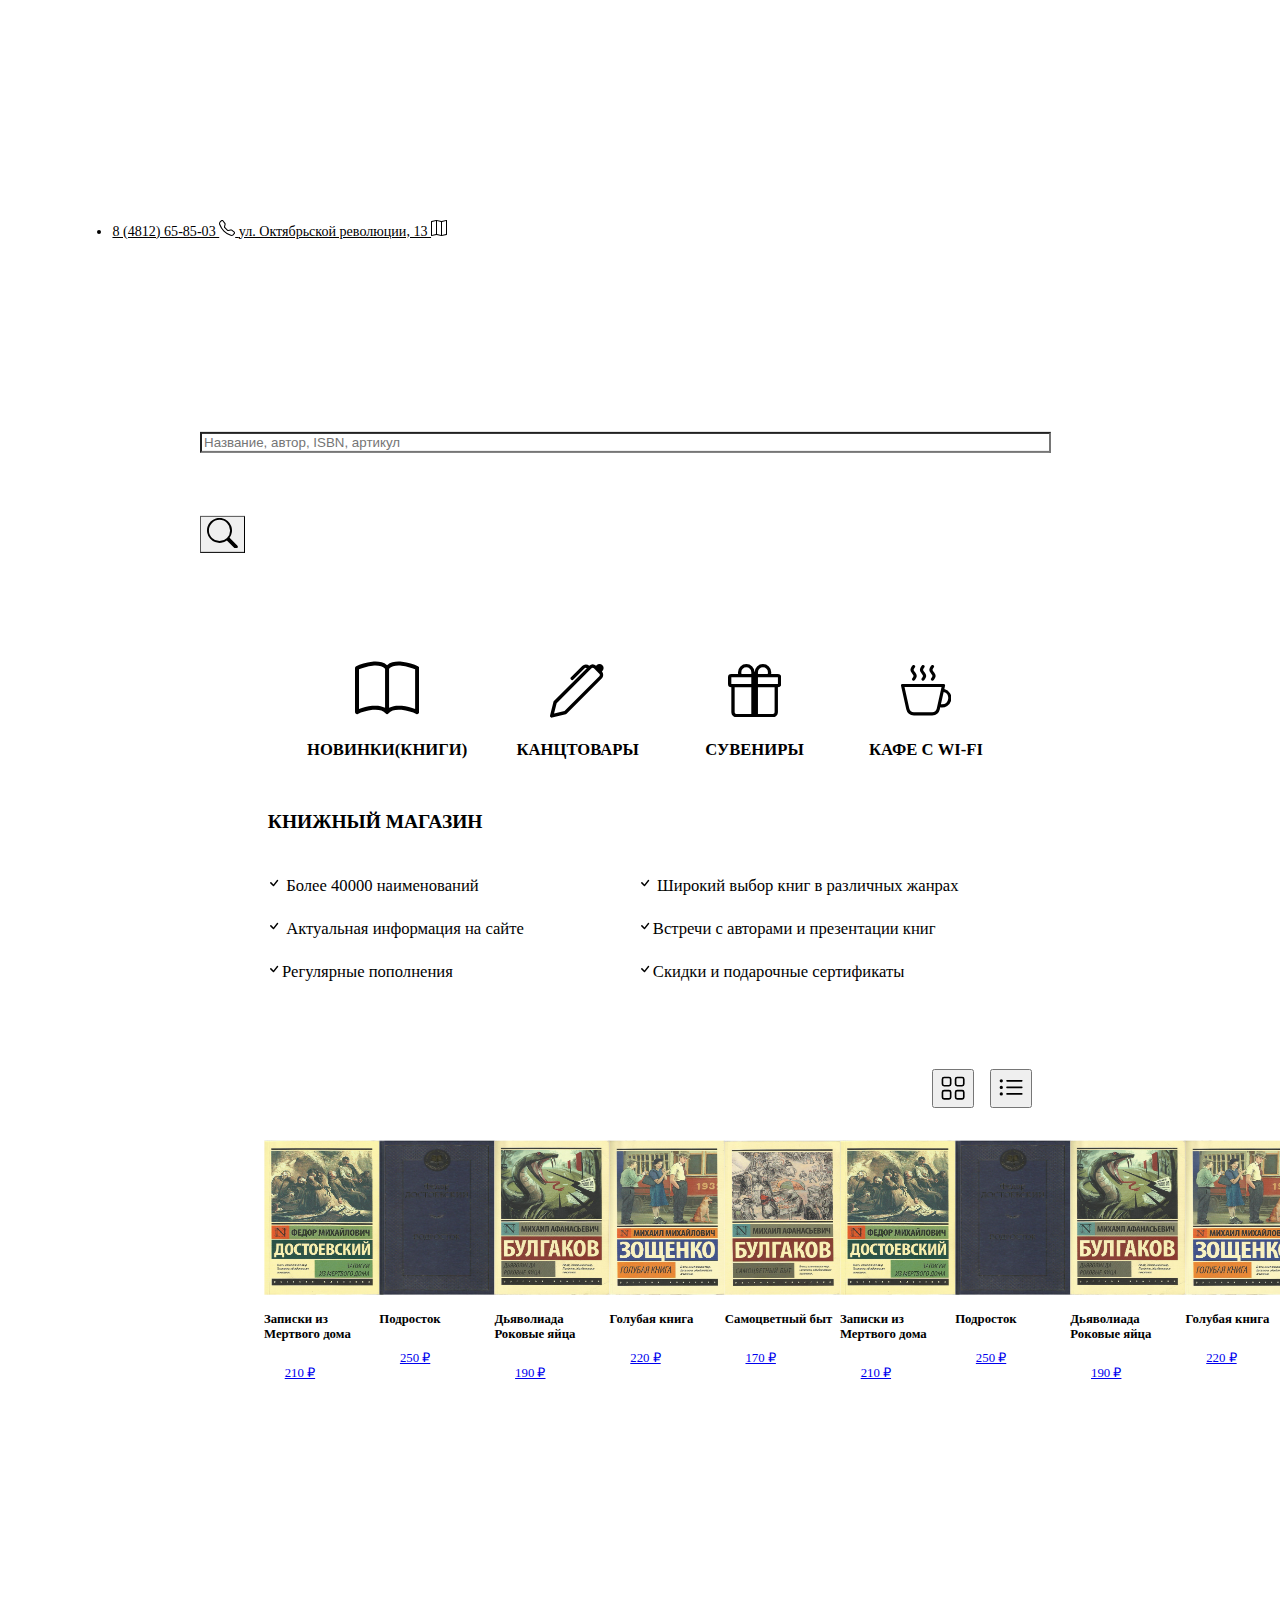
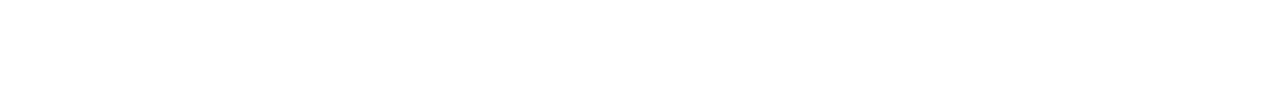
==== commit 9e85d0ed: "fix switch" ====
--- a/Landing1/index.html
+++ b/Landing1/index.html
@@ -1,14 +1,14 @@
 <!DOCTYPE html>
 <html>
 <head>
-    <meta charset="utf-8">
-    <meta name="viewport" content="width=device-width, initial-scale=1">
-    <link rel="stylesheet" type="text/css" href="main.css">
+	<meta charset="utf-8">
+	<meta name="viewport" content="width=device-width, initial-scale=1">
+	<link rel="stylesheet" type="text/css" href="main.css">
     <link href="https://cdn.jsdelivr.net/npm/bootstrap@5.3.0-alpha1/dist/css/bootstrap.min.css" rel="stylesheet" integrity="sha384-GLhlTQ8iRABdZLl6O3oVMWSktQOp6b7In1Zl3/Jr59b6EGGoI1aFkw7cmDA6j6gD" crossorigin="anonymous">
-    <title>Книжный магазин</title>
+	<title>Книжный магазин</title>
 </head>
 <body>
-    <header>
+	<header>
         <nav class="navbar navbar-expand-lg bg-body-tertiary">
             <div class="container-fluid">
                 <a class="navbar-brand" href="#">Книжный магазин</a>
@@ -186,9 +186,6 @@
                 </form>
             </div>
         </div>
-    </header>
-
-    <main>
         <div class="message">
             <table class="table">
                 <thead>
@@ -235,7 +232,7 @@
                                 <path d="M10.97 4.97a.75.75 0 0 1 1.07 1.05l-3.99 4.99a.75.75 0 0 1-1.08.02L4.324 8.384a.75.75 0 1 1 1.06-1.06l2.094 2.093 3.473-4.425a.267.267 0 0 1 .02-.022z"/>
                             </svg> Более 40000 наименований
                         </td>
-                        <td>
+                        <td id="second">
                             <svg xmlns="http://www.w3.org/2000/svg" width="16" height="16" fill="currentColor" class="bi bi-check" viewBox="0 0 16 16">
                                 <path d="M10.97 4.97a.75.75 0 0 1 1.07 1.05l-3.99 4.99a.75.75 0 0 1-1.08.02L4.324 8.384a.75.75 0 1 1 1.06-1.06l2.094 2.093 3.473-4.425a.267.267 0 0 1 .02-.022z"/>
                             </svg> Широкий выбор книг в различных жанрах
@@ -247,7 +244,7 @@
                                 <path d="M10.97 4.97a.75.75 0 0 1 1.07 1.05l-3.99 4.99a.75.75 0 0 1-1.08.02L4.324 8.384a.75.75 0 1 1 1.06-1.06l2.094 2.093 3.473-4.425a.267.267 0 0 1 .02-.022z"/>
                             </svg> Актуальная информация на сайте
                         </td>
-                        <td> 
+                        <td id="second"> 
                             <svg xmlns="http://www.w3.org/2000/svg" width="16" height="16" fill="currentColor" class="bi bi-check" viewBox="0 0 16 16">
                                 <path d="M10.97 4.97a.75.75 0 0 1 1.07 1.05l-3.99 4.99a.75.75 0 0 1-1.08.02L4.324 8.384a.75.75 0 1 1 1.06-1.06l2.094 2.093 3.473-4.425a.267.267 0 0 1 .02-.022z"/>
                             </svg>Встречи с авторами и презентации книг
@@ -259,7 +256,7 @@
                                 <path d="M10.97 4.97a.75.75 0 0 1 1.07 1.05l-3.99 4.99a.75.75 0 0 1-1.08.02L4.324 8.384a.75.75 0 1 1 1.06-1.06l2.094 2.093 3.473-4.425a.267.267 0 0 1 .02-.022z"/>
                             </svg>Регулярные пополнения
                         </td>
-                        <td> 
+                        <td id="second"> 
                             <svg xmlns="http://www.w3.org/2000/svg" width="16" height="16" fill="currentColor" class="bi bi-check" viewBox="0 0 16 16">
                                 <path d="M10.97 4.97a.75.75 0 0 1 1.07 1.05l-3.99 4.99a.75.75 0 0 1-1.08.02L4.324 8.384a.75.75 0 1 1 1.06-1.06l2.094 2.093 3.473-4.425a.267.267 0 0 1 .02-.022z"/>
                             </svg>Скидки и подарочные сертификаты
@@ -268,7 +265,8 @@
                 </tbody>
             </table>
         </div>
-        <form class="switch" role="switch">
+        <div class="switchForm">
+            <form class="switch" role="switch">
                 <button type="button" class="btn btn-danger" name="ul" id="ulBtn">
                     <svg xmlns="http://www.w3.org/2000/svg" width="16" height="16" fill="currentColor" class="bi bi-list-ul" viewBox="0 0 16 16">
                         <path fill-rule="evenodd" d="M5 11.5a.5.5 0 0 1 .5-.5h9a.5.5 0 0 1 0 1h-9a.5.5 0 0 1-.5-.5zm0-4a.5.5 0 0 1 .5-.5h9a.5.5 0 0 1 0 1h-9a.5.5 0 0 1-.5-.5zm0-4a.5.5 0 0 1 .5-.5h9a.5.5 0 0 1 0 1h-9a.5.5 0 0 1-.5-.5zm-3 1a1 1 0 1 0 0-2 1 1 0 0 0 0 2zm0 4a1 1 0 1 0 0-2 1 1 0 0 0 0 2zm0 4a1 1 0 1 0 0-2 1 1 0 0 0 0 2z"/>
@@ -279,115 +277,210 @@
                     </svg>
                 </button>
             </form>
-        <div class="new">
-            <table class="table" id="switchUlStyle">
-                <thead>
-                    <tr>
-                        <th scope="col">Название</th>
-                        <th scope="col">ISBN</th>
-                        <th scope="col">Автор</th>
-                        <th scope="col">Доступно</th>
-                        <th scope="col">Цена</th>
-                    </tr>
-                </thead>
-                <tbody>
-                    <tr>
-                        <td>Записки из Мертвого дома</td>
-                        <td>978-5-17-099711-4</td>
-                        <td>Ф.М Достоевский</td>
-                        <td>2</td>
-                        <td>210</td>
-                    </tr>
-                    <tr>
-                        <td>Подросток</td>
-                        <td>978-5-389-15648-7</td>
-                        <td>Ф.М Достоевский</td>
-                        <td>1</td>
-                        <td>250</td>
-                    </tr>
-                    <tr>
-                        <td>Дьяволиада Роковые яйца</td>
-                        <td>978-5-17-117229-9</td>
-                        <td>М.А Булгаков</td>
-                        <td>1</td>
-                        <td>190</td>
-                    </tr>
-                    <tr>
-                        <td>Голубая книга</td>
-                        <td>978-5-17-105726-8</td>
-                        <td>М.М Зощенко</td>
-                        <td>2</td>
-                        <td>220</td>
-                    </tr>
-                    <tr>
-                        <td>Самоцветный быт</td>
-                        <td>978-5-17-138494-4</td>
-                        <td>М.А Булгаков</td>
-                        <td>3</td>
-                        <td>170</td>
-                    </tr>
-                </tbody>
-            </table>
+        </div>
+    </header>
+    <main>
+    	<div class="new">
+    		<div class="tableDiv" id="switchUlStyle">
+                <table class="table" id="switchUlStyle">
+                	<thead>
+                    	<tr>
+                        	<th scope="col">Название</th>
+                        	<th scope="col">ISBN</th>
+                        	<th scope="col">Автор</th>
+                        	<th scope="col">Доступно</th>
+                        	<th scope="col">Цена</th>
+                    	</tr>
+                	</thead>
+                	<tbody>
+                    	<tr>
+                        	<td>Записки из Мертвого дома</td>
+                        	<td>978-5-17-099711-4</td>
+                        	<td>Ф.М Достоевский</td>
+                        	<td>2</td>
+                        	<td>210</td>
+                    	</tr>
+                    	<tr>
+                        	<td>Подросток</td>
+                        	<td>978-5-389-15648-7</td>
+                        	<td>Ф.М Достоевский</td>
+                        	<td>1</td>
+                        	<td>250</td>
+                    	</tr>
+                    	<tr>
+                        	<td>Дьяволиада Роковые яйца</td>
+                        	<td>978-5-17-117229-9</td>
+	                        <td>М.А Булгаков</td>
+	                        <td>1</td>
+	                        <td>190</td>
+                    	</tr>
+                    	<tr>
+	                        <td>Голубая книга</td>
+	                        <td>978-5-17-105726-8</td>
+	                        <td>М.М Зощенко</td>
+	                        <td>2</td>
+	                        <td>220</td>
+                    	</tr>
+                    	<tr>
+	                        <td>Самоцветный быт</td>
+	                        <td>978-5-17-138494-4</td>
+	                        <td>М.А Булгаков</td>
+	                        <td>3</td>
+	                        <td>170</td>
+                    	</tr>
+	                    <tr>
+	                        <td>Записки из Мертвого дома</td>
+	                        <td>978-5-17-099711-4</td>
+	                        <td>Ф.М Достоевский</td>
+	                        <td>2</td>
+	                        <td>210</td>
+	                    </tr>
+	                    <tr>
+	                        <td>Подросток</td>
+	                        <td>978-5-389-15648-7</td>
+	                        <td>Ф.М Достоевский</td>
+	                        <td>1</td>
+	                        <td>250</td>
+	                    </tr>
+	                    <tr>
+	                        <td>Дьяволиада Роковые яйца</td>
+	                        <td>978-5-17-117229-9</td>
+	                        <td>М.А Булгаков</td>
+	                        <td>1</td>
+	                        <td>190</td>
+	                    </tr>
+	                    <tr>
+	                        <td>Голубая книга</td>
+	                        <td>978-5-17-105726-8</td>
+	                        <td>М.М Зощенко</td>
+	                        <td>2</td>
+	                        <td>220</td>
+	                    </tr>
+	                    <tr>
+	                        <td>Самоцветный быт</td>
+	                        <td>978-5-17-138494-4</td>
+	                        <td>М.А Булгаков</td>
+	                        <td>3</td>
+	                        <td>170</td>
+	                    </tr>
+                	</tbody>
+           	 	</table>
+        	</div>
+        	<div class="row row-cols-1 row-cols-md-5 g-4" id="switchGridStyle">
+  				<div class="col">
+    				<div class="card w-45 h-100">
+      					<img src="1.jpg" class="card-img-top" alt="..." style="height: 12vw; width: 9vw; position: relative; left: 50%; transform: translate(-50%,5%);">
+      					<div class="card-body">
+        					<h5 class="card-title" style="font-size: 1vw;">Записки из Мертвого дома</h5>
+      					</div>
+      					<div class="price">
+      						<a class="btn btn-danger" href="#" role="button" style="font-size: 1vw; position: relative ; bottom: 0px;">210 ₽</a>
+      					</div>
+    				</div>
+  				</div>
+  				<div class="col">
+    				<div class="card w-45 h-100">
+      					<img src="18.jpg" class="card-img-top" alt="..." style="height: 12vw; width: 9vw; position: relative; left: 50%; transform: translate(-50%,5%);">
+      					<div class="card-body">
+        					<h5 class="card-title" style="font-size: 1vw;">Подросток</h5>
+      					</div>
+      					<div class="price">
+      						<a class="btn btn-danger" href="#" role="button" style="font-size: 1vw;">250 ₽</a>
+      					</div>
+    				</div>
+  				</div>
+  				<div class="col">
+    				<div class="card w-45 h-100">
+      					<img src="9.jpg" class="card-img-top" alt="..." style="height: 12vw; width: 9vw; position: relative; left: 50%; transform: translate(-50%,5%);">
+      					<div class="card-body">
+        					<h5 class="card-title" style="font-size: 1vw;">Дьяволиада Роковые яйца</h5>
+      					</div>
+      					<div class="price">
+      						<a class="btn btn-danger" href="#" role="button" style="font-size: 1vw;">190 ₽</a>
+      					</div>
+    				</div>
+  				</div>
+  				<div class="col">
+    				<div class="card w-45 h-100">
+      					<img src="8.jpg" class="card-img-top" alt="..." style="height: 12vw; width: 9vw; position: relative; left: 50%; transform: translate(-50%,5%);">
+      					<div class="card-body">
+        					<h5 class="card-title" style="font-size: 1vw;">Голубая книга</h5>
+      					</div>
+      					<div class="price">
+      						<a class="btn btn-danger" href="#" role="button" style="font-size: 1vw;">220 ₽</a>
+      					</div>
+    				</div>
+  				</div>
+  				<div class="col">
+    				<div class="card w-45 h-100">
+      					<img src="7.jpg" class="card-img-top" alt="..." style="height: 12vw; width: 9vw; position: relative; left: 50%; transform: translate(-50%,5%);">
+      					<div class="card-body">
+        					<h5 class="card-title" style="font-size: 1vw;">Самоцветный быт</h5>
+      					</div>
+      					<div class="price">
+      						<a class="btn btn-danger" href="#" role="button" style="font-size: 1vw;">170 ₽</a>
+      					</div>
+    				</div>
+  				</div>
+  				<div class="col">
+    				<div class="card w-45 h-100">
+      					<img src="1.jpg" class="card-img-top" alt="..." style="height: 12vw; width: 9vw; position: relative; left: 50%; transform: translate(-50%,5%);">
+      					<div class="card-body">
+        					<h5 class="card-title" style="font-size: 1vw;">Записки из Мертвого дома</h5>
+      					</div>
+      					<div class="price">
+      						<a class="btn btn-danger" href="#" role="button" style="font-size: 1vw; position: relative ; bottom: 0px;">210 ₽</a>
+      					</div>
+    				</div>
+  				</div>
+  				<div class="col">
+    				<div class="card w-45 h-100">
+      					<img src="18.jpg" class="card-img-top" alt="..." style="height: 12vw; width: 9vw; position: relative; left: 50%; transform: translate(-50%,5%);">
+      					<div class="card-body">
+        					<h5 class="card-title" style="font-size: 1vw;">Подросток</h5>
+      					</div>
+      					<div class="price">
+      						<a class="btn btn-danger" href="#" role="button" style="font-size: 1vw;">250 ₽</a>
+      					</div>
+    				</div>
+  				</div>
+  				<div class="col">
+    				<div class="card w-45 h-100">
+      					<img src="9.jpg" class="card-img-top" alt="..." style="height: 12vw; width: 9vw; position: relative; left: 50%; transform: translate(-50%,5%);">
+      					<div class="card-body">
+        					<h5 class="card-title" style="font-size: 1vw;">Дьяволиада Роковые яйца</h5>
+      					</div>
+      					<div class="price">
+      						<a class="btn btn-danger" href="#" role="button" style="font-size: 1vw;">190 ₽</a>
+      					</div>
+    				</div>
+  				</div>
+  				<div class="col">
+    				<div class="card w-45 h-100">
+      					<img src="8.jpg" class="card-img-top" alt="..." style="height: 12vw; width: 9vw; position: relative; left: 50%; transform: translate(-50%,5%);">
+      					<div class="card-body">
+        					<h5 class="card-title" style="font-size: 1vw;">Голубая книга</h5>
+      					</div>
+      					<div class="price">
+      						<a class="btn btn-danger" href="#" role="button" style="font-size: 1vw;">220 ₽</a>
+      					</div>
+    				</div>
+  				</div>
+  				<div class="col">
+    				<div class="card w-45 h-100">
+      					<img src="7.jpg" class="card-img-top" alt="..." style="height: 12vw; width: 9vw; position: relative; left: 50%; transform: translate(-50%,5%);">
+      					<div class="card-body">
+        					<h5 class="card-title" style="font-size: 1vw;">Самоцветный быт</h5>
+      					</div>
+      					<div class="price">
+      						<a class="btn btn-danger" href="#" role="button" style="font-size: 1vw;">170 ₽</a>
+      					</div>
+    				</div>
+  				</div>
+  			</div>
+    	</div>
 
-            <div class="row row-cols-1 row-cols-md-4 g-4" id="switchGridStyle">
-                <div class="col">
-                    <div class="card h-100">
-                        <img src="1.jpg" class="card-img-top" alt="...">
-                        <div class="card-body">
-                            <h5 class="card-title">Записки из Мертвого дома</h5>
-                        </div>
-                        <div class="card-footer">
-                            <a href="#" class="btn btn-danger">210 ₽</a>
-                        </div>
-                    </div>
-                </div>
-                <div class="col">
-                    <div class="card h-100">
-                        <img src="18.jpg" class="card-img-top" alt="...">
-                        <div class="card-body">
-                            <h5 class="card-title">Подросток</h5>
-                        </div>
-                        <div class="card-footer">
-                            <a href="#" class="btn btn-danger">250 ₽</a>
-                        </div>
-                    </div>
-                </div>
-                <div class="col">
-                    <div class="card h-100">
-                        <img src="9.jpg" class="card-img-top" alt="...">
-                        <div class="card-body">
-                            <h5 class="card-title">Дьяволиада Роковые яйца</h5>
-                        </div>
-                        <div class="card-footer">
-                            <a href="#" class="btn btn-danger">190 ₽</a>
-                        </div>
-                    </div>
-                </div>
-                <div class="col">
-                    <div class="card h-100">
-                        <img src="8.jpg" class="card-img-top" alt="...">
-                        <div class="card-body">
-                            <h5 class="card-title">Голубая книга</h5>
-                        </div>
-                        <div class="card-footer">
-                            <a href="#" class="btn btn-danger">220 ₽</a>
-                        </div>
-                    </div>
-                </div>
-                <div class="col">
-                    <div class="card h-100">
-                        <img src="7.jpg" class="card-img-top" alt="...">
-                        <div class="card-body">
-                            <h5 class="card-title">Самоцветный быт</h5>
-                        </div>
-                        <div class="card-footer">
-                            <a href="#" class="btn btn-danger">170 ₽</a>
-                        </div>
-                    </div>
-                </div>
-            </div>  
-        </div>
-    </main>
+	</main>
 
 <script src="https://cdn.jsdelivr.net/npm/bootstrap@5.3.0-alpha1/dist/js/bootstrap.bundle.min.js" integrity="sha384-w76AqPfDkMBDXo30jS1Sgez6pr3x5MlQ1ZAGC+nuZB+EYdgRZgiwxhTBTkF7CXvN" crossorigin="anonymous"></script>
 <script type="text/javascript" src="main.js"></script>
--- a/Landing1/main.css
+++ b/Landing1/main.css
@@ -17,7 +17,7 @@
 0% {opacity: 0;}
 100% {opacity: 1;}
 }
-header { height: 20%; z-index: 10; }
+header { z-index: 10; }
 nav { height: 40%; width: 70%; left: 50%; transform: translate(-50%, 0); z-index: 1; }
 .dropdown-menu li {z-index: 10; background: #fff;}
 .searchMy {
@@ -25,16 +25,11 @@
 }
 .searchMy div { height: 100%; padding: 0px; }
 .d-flex { width: 70%; position: relative; left: 50%; top: 50%; transform: translate(-50%,-50%); }
-.d-flex button { width: 5%; border-width: 1px; margin-right: 0.1%; }
-.d-flex input { border-width: 2px; width: 95%; }
+.d-flex button { margin-top: 7%; width: 5%; border-width: 1px; margin-right: 0.1%; }
+.d-flex input { margin-top: 7%; border-width: 2px; width: 95%; }
 .d-flex button svg { width: 100%; height: 100%; margin: 0; padding: 0; }
 #info { position: absolute; right: 1%; top: 50%; transform:translate(0, -50%); line-height:20%; }
 #info a { color: black; }
-main {
-	position: relative;
-	height: 100%;
-	z-index: -10;
-}
 .message {
 	position: relative;
 	width: 60%;
@@ -46,16 +41,17 @@
   -webkit-user-select: none;
   user-select: none;
   z-index: 0;
-}
-
-.main svg {
-	z-index: 0;
+  font-size: 1.3vw;
 }
 
 .message h3 {
+	margin-top: 5%;
 	width: 50%;
 	position: relative;
 	left: 0.5%;
+}
+
+#second {
 }
 
 .message .table {
@@ -67,8 +63,11 @@
 }
 
 
-
+main {
+	padding-top: 2%;
+}
 #about {
+	width: 109%;
 	border: solid 2px white;
 	border-collapse: separate;
 	border-spacing: 0px 20px;
@@ -95,18 +94,33 @@
 
 .new {
 	position: relative;
+	height: 44vw;
 	width: 60%;
 	left: 50%;
 	transform: translate(-50%,0);
 }
 
+.tableDiv table {
+	border-collapse: separate;
+	text-align: left;
+	vertical-align: middle;
+	font-size: 1.1vw;
+}
+
+.tableDiv tr td {
+	height: 4vw;
+}
+
+.switchForm {
+	height: 3vw;
+}
+
 .switch {
 	position: relative;
 	width: 60%;
+	height: 100%;
 	left: 50%;
 	transform: translate(-50%,0);
-	height: 5.5%;
-	margin-bottom: 2%;
 }
 
 .switch button {
@@ -121,19 +135,34 @@
 	width: 100%; height: 100%; margin: 0; padding: 0;
 }
 
-#switchUlStyle {
-	position: absolute;
+.tableDiv {
 	visibility: hidden;
+	height: 0vw;
 }
 #switchGridStyle {
-	position: absolute;
-	visibility: visible
+	display: flex;
+	visibility: visible;
+	position: relative;
+	width: 103%;
 }
 
 .visible {
   visibility: visible;
 }
+.changeheight {
+
+}
 .invisible {
-  visibility: hidden;
-  height: 0px;
+  visibility: hidden;	
+  height: 0vw;
 }
+
+.price {
+	margin-bottom: 0.9vw;
+}
+
+.price a {
+	position: relative;
+	left: 18%;
+	transform: translate(-20%,0);
+}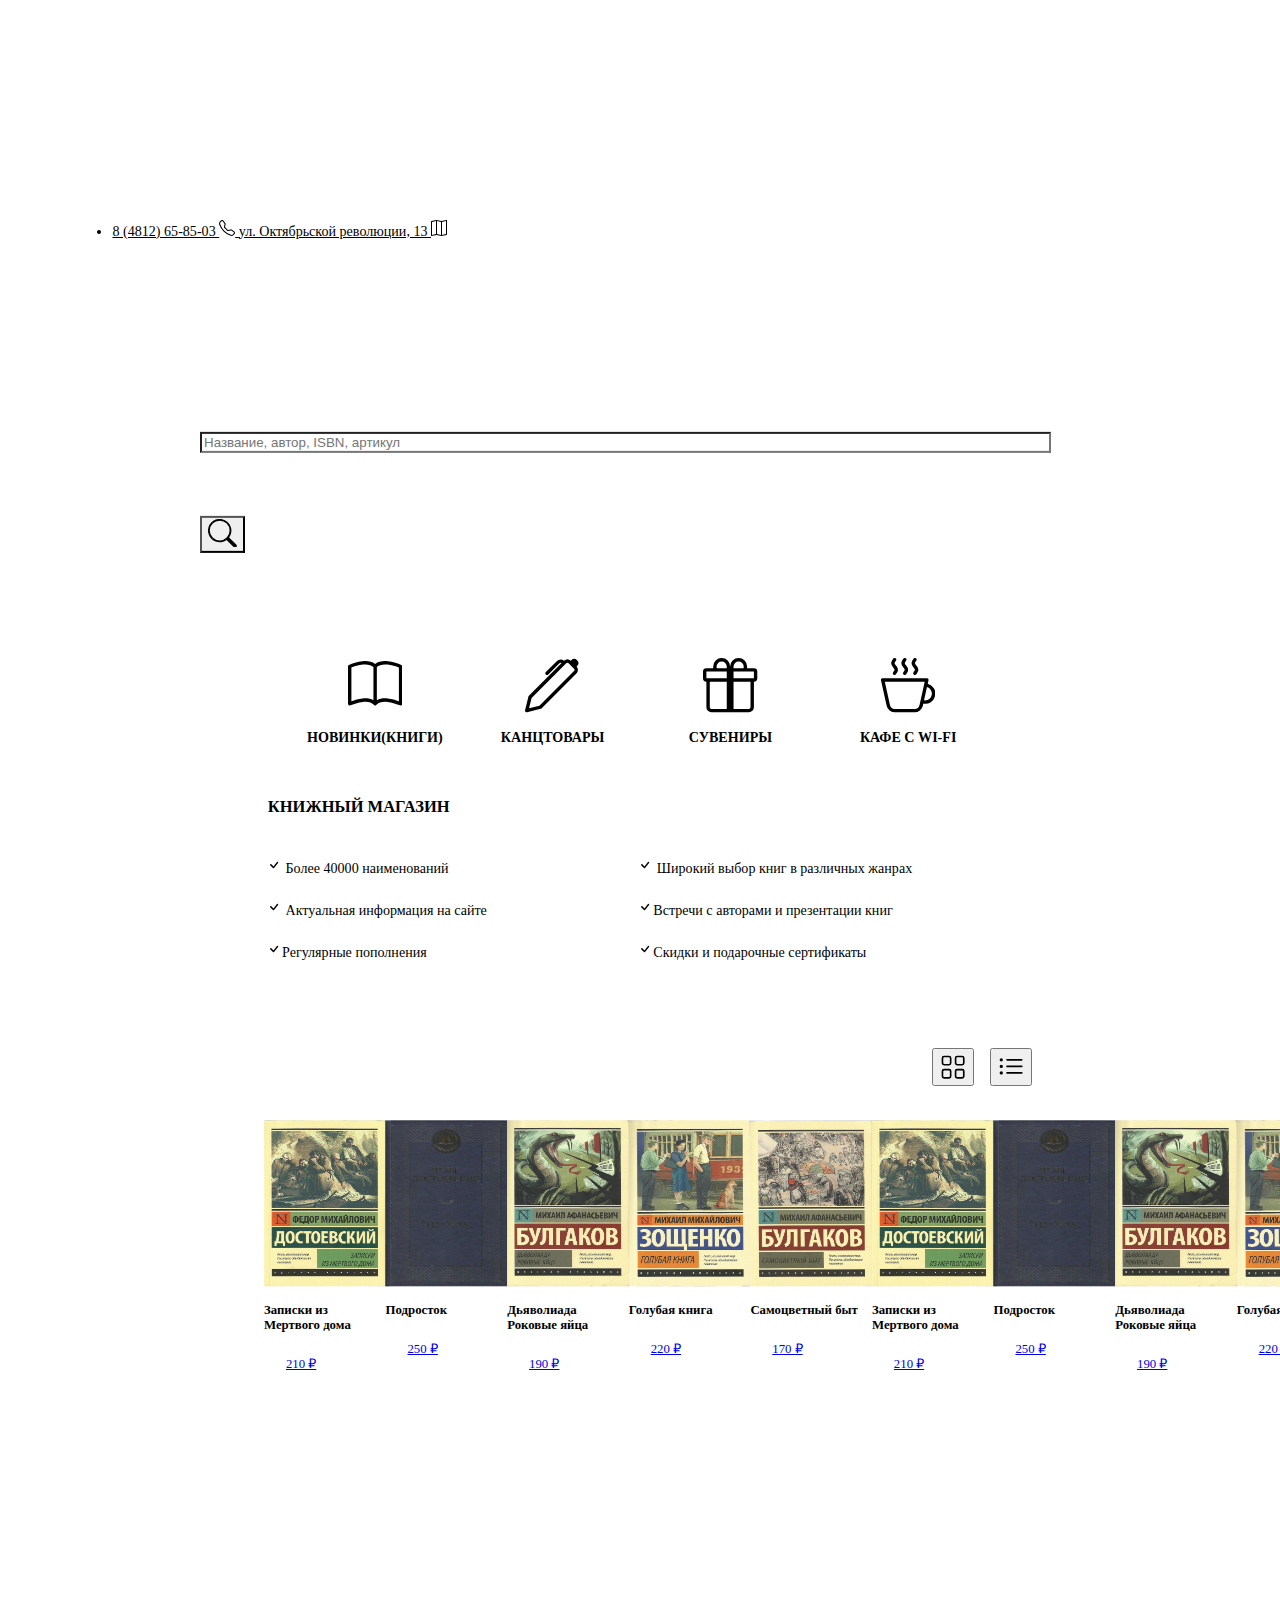
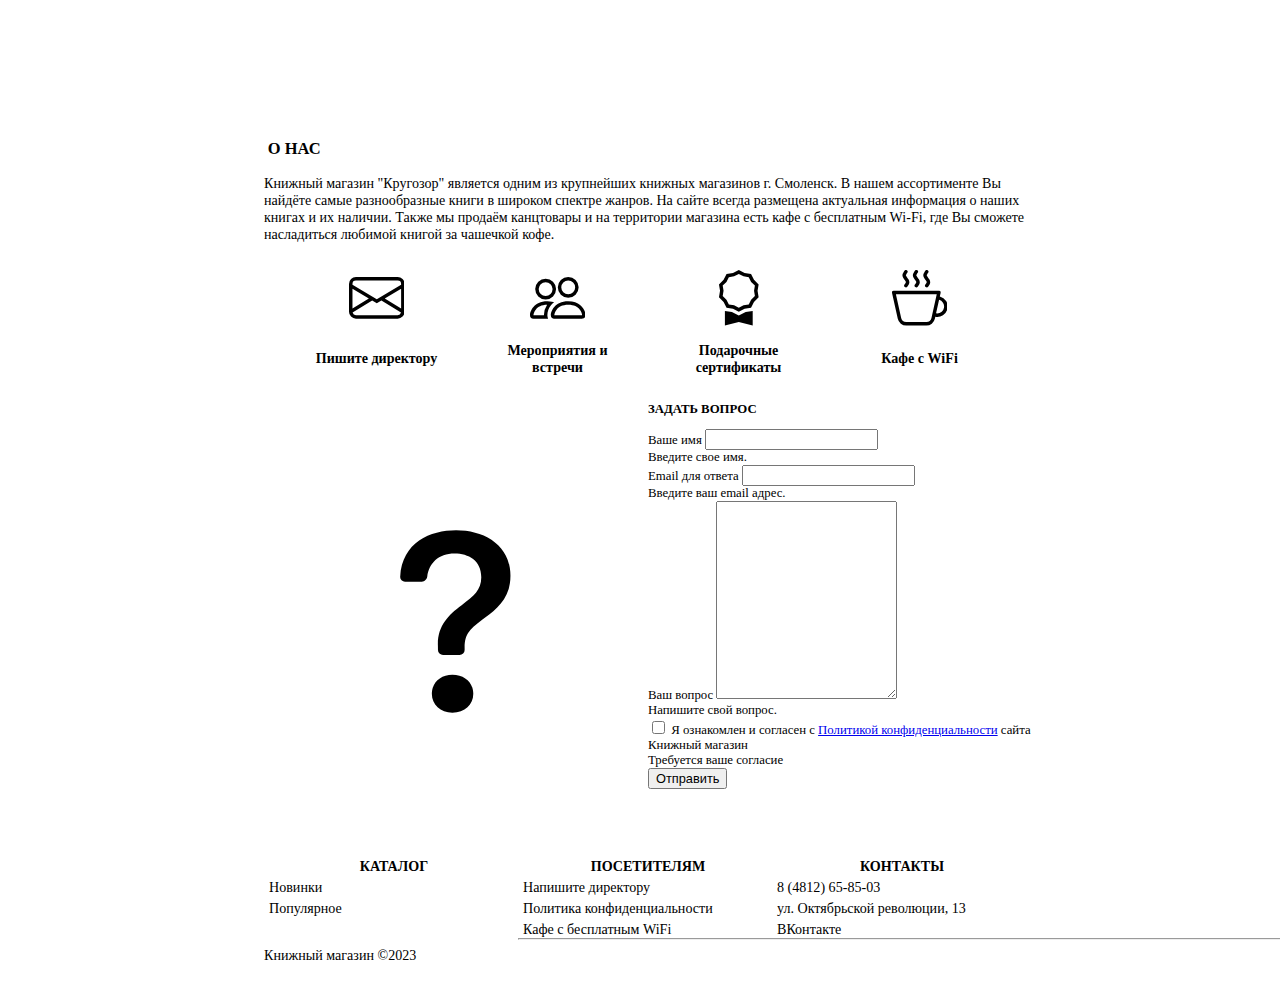
==== commit ee158367: "index ready need only visuals styles" ====
--- a/Landing1/index.html
+++ b/Landing1/index.html
@@ -8,6 +8,7 @@
 	<title>Книжный магазин</title>
 </head>
 <body>
+
 	<header>
         <nav class="navbar navbar-expand-lg bg-body-tertiary">
             <div class="container-fluid">
@@ -298,70 +299,70 @@
                         	<td>978-5-17-099711-4</td>
                         	<td>Ф.М Достоевский</td>
                         	<td>2</td>
-                        	<td>210</td>
+                        	<td><a class="btn btn-danger" href="#" role="button">210 ₽</a></td>
                     	</tr>
                     	<tr>
                         	<td>Подросток</td>
                         	<td>978-5-389-15648-7</td>
                         	<td>Ф.М Достоевский</td>
                         	<td>1</td>
-                        	<td>250</td>
+                        	<td><a class="btn btn-danger" href="#" role="button">250 ₽</a></td>
                     	</tr>
                     	<tr>
                         	<td>Дьяволиада Роковые яйца</td>
                         	<td>978-5-17-117229-9</td>
 	                        <td>М.А Булгаков</td>
 	                        <td>1</td>
-	                        <td>190</td>
+	                        <td><a class="btn btn-danger" href="#" role="button">190 ₽</a></td>
                     	</tr>
                     	<tr>
 	                        <td>Голубая книга</td>
 	                        <td>978-5-17-105726-8</td>
 	                        <td>М.М Зощенко</td>
 	                        <td>2</td>
-	                        <td>220</td>
+	                        <td><a class="btn btn-danger" href="#" role="button">220 ₽</a></td>
                     	</tr>
                     	<tr>
 	                        <td>Самоцветный быт</td>
 	                        <td>978-5-17-138494-4</td>
 	                        <td>М.А Булгаков</td>
 	                        <td>3</td>
-	                        <td>170</td>
+	                        <td><a class="btn btn-danger" href="#" role="button">170 ₽</a></td>
                     	</tr>
 	                    <tr>
 	                        <td>Записки из Мертвого дома</td>
 	                        <td>978-5-17-099711-4</td>
 	                        <td>Ф.М Достоевский</td>
 	                        <td>2</td>
-	                        <td>210</td>
+	                        <td><a class="btn btn-danger" href="#" role="button">210 ₽</a></td>
 	                    </tr>
 	                    <tr>
 	                        <td>Подросток</td>
 	                        <td>978-5-389-15648-7</td>
 	                        <td>Ф.М Достоевский</td>
 	                        <td>1</td>
-	                        <td>250</td>
+	                        <td><a class="btn btn-danger" href="#" role="button">250 ₽</a></td>
 	                    </tr>
 	                    <tr>
 	                        <td>Дьяволиада Роковые яйца</td>
 	                        <td>978-5-17-117229-9</td>
 	                        <td>М.А Булгаков</td>
 	                        <td>1</td>
-	                        <td>190</td>
+	                        <td><a class="btn btn-danger" href="#" role="button">190 ₽</a></td>
 	                    </tr>
 	                    <tr>
 	                        <td>Голубая книга</td>
 	                        <td>978-5-17-105726-8</td>
 	                        <td>М.М Зощенко</td>
 	                        <td>2</td>
-	                        <td>220</td>
+	                        <td><a class="btn btn-danger" href="#" role="button">220 ₽</a></td>
 	                    </tr>
 	                    <tr>
 	                        <td>Самоцветный быт</td>
 	                        <td>978-5-17-138494-4</td>
 	                        <td>М.А Булгаков</td>
 	                        <td>3</td>
-	                        <td>170</td>
+	                        <td><a class="btn btn-danger" href="#" role="button">170 ₽</a></td>
 	                    </tr>
                 	</tbody>
            	 	</table>
@@ -369,7 +370,62 @@
         	<div class="row row-cols-1 row-cols-md-5 g-4" id="switchGridStyle">
   				<div class="col">
     				<div class="card w-45 h-100">
-      					<img src="1.jpg" class="card-img-top" alt="..." style="height: 12vw; width: 9vw; position: relative; left: 50%; transform: translate(-50%,5%);">
+      					<img src="1.jpg" class="card-img-top" alt="..." style="width: 9.5vw;">
+      					<div class="card-body">
+        					<h5 class="card-title">Записки из Мертвого дома</h5>
+      					</div>
+      					<div class="price">
+      						<a class="btn btn-danger" href="#" role="button">210 ₽</a>
+      					</div>
+    				</div>
+  				</div>
+  				<div class="col">
+    				<div class="card w-45 h-100">
+      					<img src="18.jpg" class="card-img-top" alt="..." style="width: 9.5vw;">
+      					<div class="card-body">
+        					<h5 class="card-title" style="font-size: 1vw;">Подросток</h5>
+      					</div>
+      					<div class="price">
+      						<a class="btn btn-danger" href="#" role="button" style="font-size: 1vw;">250 ₽</a>
+      					</div>
+    				</div>
+  				</div>
+  				<div class="col">
+    				<div class="card w-45 h-100">
+      					<img src="9.jpg" class="card-img-top" alt="..." style="width: 9.5vw;">
+      					<div class="card-body">
+        					<h5 class="card-title" style="font-size: 1vw;">Дьяволиада Роковые яйца</h5>
+      					</div>
+      					<div class="price">
+      						<a class="btn btn-danger" href="#" role="button" style="font-size: 1vw;">190 ₽</a>
+      					</div>
+    				</div>
+  				</div>
+  				<div class="col">
+    				<div class="card w-45 h-100">
+      					<img src="8.jpg" class="card-img-top" alt="..." style="width: 9.5vw;">
+      					<div class="card-body">
+        					<h5 class="card-title" style="font-size: 1vw;">Голубая книга</h5>
+      					</div>
+      					<div class="price">
+      						<a class="btn btn-danger" href="#" role="button" style="font-size: 1vw;">220 ₽</a>
+      					</div>
+    				</div>
+  				</div>
+  				<div class="col">
+    				<div class="card w-45 h-100">
+      					<img src="7.jpg" class="card-img-top" alt="..." style="width: 9.5vw;">
+      					<div class="card-body">
+        					<h5 class="card-title" style="font-size: 1vw;">Самоцветный быт</h5>
+      					</div>
+      					<div class="price">
+      						<a class="btn btn-danger" href="#" role="button" style="font-size: 1vw;">170 ₽</a>
+      					</div>
+    				</div>
+  				</div>
+  				<div class="col">
+    				<div class="card w-45 h-100">
+      					<img src="1.jpg" class="card-img-top" alt="..." style="width: 9.5vw;">
       					<div class="card-body">
         					<h5 class="card-title" style="font-size: 1vw;">Записки из Мертвого дома</h5>
       					</div>
@@ -380,7 +436,7 @@
   				</div>
   				<div class="col">
     				<div class="card w-45 h-100">
-      					<img src="18.jpg" class="card-img-top" alt="..." style="height: 12vw; width: 9vw; position: relative; left: 50%; transform: translate(-50%,5%);">
+      					<img src="18.jpg" class="card-img-top" alt="..." style="width: 9.5vw;">
       					<div class="card-body">
         					<h5 class="card-title" style="font-size: 1vw;">Подросток</h5>
       					</div>
@@ -391,7 +447,7 @@
   				</div>
   				<div class="col">
     				<div class="card w-45 h-100">
-      					<img src="9.jpg" class="card-img-top" alt="..." style="height: 12vw; width: 9vw; position: relative; left: 50%; transform: translate(-50%,5%);">
+      					<img src="9.jpg" class="card-img-top" alt="..." style="width: 9.5vw;">
       					<div class="card-body">
         					<h5 class="card-title" style="font-size: 1vw;">Дьяволиада Роковые яйца</h5>
       					</div>
@@ -402,7 +458,7 @@
   				</div>
   				<div class="col">
     				<div class="card w-45 h-100">
-      					<img src="8.jpg" class="card-img-top" alt="..." style="height: 12vw; width: 9vw; position: relative; left: 50%; transform: translate(-50%,5%);">
+      					<img src="8.jpg" class="card-img-top" alt="..." style="width: 9.5vw;">
       					<div class="card-body">
         					<h5 class="card-title" style="font-size: 1vw;">Голубая книга</h5>
       					</div>
@@ -413,62 +469,7 @@
   				</div>
   				<div class="col">
     				<div class="card w-45 h-100">
-      					<img src="7.jpg" class="card-img-top" alt="..." style="height: 12vw; width: 9vw; position: relative; left: 50%; transform: translate(-50%,5%);">
-      					<div class="card-body">
-        					<h5 class="card-title" style="font-size: 1vw;">Самоцветный быт</h5>
-      					</div>
-      					<div class="price">
-      						<a class="btn btn-danger" href="#" role="button" style="font-size: 1vw;">170 ₽</a>
-      					</div>
-    				</div>
-  				</div>
-  				<div class="col">
-    				<div class="card w-45 h-100">
-      					<img src="1.jpg" class="card-img-top" alt="..." style="height: 12vw; width: 9vw; position: relative; left: 50%; transform: translate(-50%,5%);">
-      					<div class="card-body">
-        					<h5 class="card-title" style="font-size: 1vw;">Записки из Мертвого дома</h5>
-      					</div>
-      					<div class="price">
-      						<a class="btn btn-danger" href="#" role="button" style="font-size: 1vw; position: relative ; bottom: 0px;">210 ₽</a>
-      					</div>
-    				</div>
-  				</div>
-  				<div class="col">
-    				<div class="card w-45 h-100">
-      					<img src="18.jpg" class="card-img-top" alt="..." style="height: 12vw; width: 9vw; position: relative; left: 50%; transform: translate(-50%,5%);">
-      					<div class="card-body">
-        					<h5 class="card-title" style="font-size: 1vw;">Подросток</h5>
-      					</div>
-      					<div class="price">
-      						<a class="btn btn-danger" href="#" role="button" style="font-size: 1vw;">250 ₽</a>
-      					</div>
-    				</div>
-  				</div>
-  				<div class="col">
-    				<div class="card w-45 h-100">
-      					<img src="9.jpg" class="card-img-top" alt="..." style="height: 12vw; width: 9vw; position: relative; left: 50%; transform: translate(-50%,5%);">
-      					<div class="card-body">
-        					<h5 class="card-title" style="font-size: 1vw;">Дьяволиада Роковые яйца</h5>
-      					</div>
-      					<div class="price">
-      						<a class="btn btn-danger" href="#" role="button" style="font-size: 1vw;">190 ₽</a>
-      					</div>
-    				</div>
-  				</div>
-  				<div class="col">
-    				<div class="card w-45 h-100">
-      					<img src="8.jpg" class="card-img-top" alt="..." style="height: 12vw; width: 9vw; position: relative; left: 50%; transform: translate(-50%,5%);">
-      					<div class="card-body">
-        					<h5 class="card-title" style="font-size: 1vw;">Голубая книга</h5>
-      					</div>
-      					<div class="price">
-      						<a class="btn btn-danger" href="#" role="button" style="font-size: 1vw;">220 ₽</a>
-      					</div>
-    				</div>
-  				</div>
-  				<div class="col">
-    				<div class="card w-45 h-100">
-      					<img src="7.jpg" class="card-img-top" alt="..." style="height: 12vw; width: 9vw; position: relative; left: 50%; transform: translate(-50%,5%);">
+      					<img src="7.jpg" class="card-img-top" alt="..." style="width: 9.5vw;">
       					<div class="card-body">
         					<h5 class="card-title" style="font-size: 1vw;">Самоцветный быт</h5>
       					</div>
@@ -479,9 +480,113 @@
   				</div>
   			</div>
     	</div>
-
 	</main>
-
+    <div class="sundries">
+        <h3>О НАС</h3>
+        <p>Книжный магазин "Кругозор" является одним из крупнейших книжных магазинов г. Смоленск. В нашем ассортименте Вы найдёте самые разнообразные книги в широком спектре жанров. На сайте всегда размещена актуальная информация о наших книгах и их наличии. Также мы продаём канцтовары и на территории магазина есть кафе с бесплатным Wi-Fi, где Вы сможете насладиться любимой книгой за чашечкой кофе.</p>
+        <table class="table">
+            <thead>
+                <tr>
+                    <th scope="col">
+                        <svg xmlns="http://www.w3.org/2000/svg" width="16" height="16" fill="currentColor" class="bi bi-envelope" viewBox="0 0 16 16">
+                            <path d="M0 4a2 2 0 0 1 2-2h12a2 2 0 0 1 2 2v8a2 2 0 0 1-2 2H2a2 2 0 0 1-2-2V4Zm2-1a1 1 0 0 0-1 1v.217l7 4.2 7-4.2V4a1 1 0 0 0-1-1H2Zm13 2.383-4.708 2.825L15 11.105V5.383Zm-.034 6.876-5.64-3.471L8 9.583l-1.326-.795-5.64 3.47A1 1 0 0 0 2 13h12a1 1 0 0 0 .966-.741ZM1 11.105l4.708-2.897L1 5.383v5.722Z"/>
+                        </svg>
+                    </th>
+                    <th scope="col">
+                        <svg xmlns="http://www.w3.org/2000/svg" width="16" height="16" fill="currentColor" class="bi bi-people" viewBox="0 0 16 16">
+                            <path d="M15 14s1 0 1-1-1-4-5-4-5 3-5 4 1 1 1 1h8Zm-7.978-1A.261.261 0 0 1 7 12.996c.001-.264.167-1.03.76-1.72C8.312 10.629 9.282 10 11 10c1.717 0 2.687.63 3.24 1.276.593.69.758 1.457.76 1.72l-.008.002a.274.274 0 0 1-.014.002H7.022ZM11 7a2 2 0 1 0 0-4 2 2 0 0 0 0 4Zm3-2a3 3 0 1 1-6 0 3 3 0 0 1 6 0ZM6.936 9.28a5.88 5.88 0 0 0-1.23-.247A7.35 7.35 0 0 0 5 9c-4 0-5 3-5 4 0 .667.333 1 1 1h4.216A2.238 2.238 0 0 1 5 13c0-1.01.377-2.042 1.09-2.904.243-.294.526-.569.846-.816ZM4.92 10A5.493 5.493 0 0 0 4 13H1c0-.26.164-1.03.76-1.724.545-.636 1.492-1.256 3.16-1.275ZM1.5 5.5a3 3 0 1 1 6 0 3 3 0 0 1-6 0Zm3-2a2 2 0 1 0 0 4 2 2 0 0 0 0-4Z"/>
+                        </svg>
+                    </th>
+                    <th scope="col">
+                        <svg xmlns="http://www.w3.org/2000/svg" width="16" height="16" fill="currentColor" class="bi bi-award" viewBox="0 0 16 16">
+                            <path d="M9.669.864 8 0 6.331.864l-1.858.282-.842 1.68-1.337 1.32L2.6 6l-.306 1.854 1.337 1.32.842 1.68 1.858.282L8 12l1.669-.864 1.858-.282.842-1.68 1.337-1.32L13.4 6l.306-1.854-1.337-1.32-.842-1.68L9.669.864zm1.196 1.193.684 1.365 1.086 1.072L12.387 6l.248 1.506-1.086 1.072-.684 1.365-1.51.229L8 10.874l-1.355-.702-1.51-.229-.684-1.365-1.086-1.072L3.614 6l-.25-1.506 1.087-1.072.684-1.365 1.51-.229L8 1.126l1.356.702 1.509.229z"/>
+                            <path d="M4 11.794V16l4-1 4 1v-4.206l-2.018.306L8 13.126 6.018 12.1 4 11.794z"/>
+                        </svg>
+                    </th>
+                    <th scope="col">
+                        <svg preserveAspectRatio="none" xmlns="http://www.w3.org/2000/svg" width="16" height="16" fill="currentColor" class="bi bi-cup-hot" viewBox="0 0 16 16">
+                            <path fill-rule="evenodd" d="M.5 6a.5.5 0 0 0-.488.608l1.652 7.434A2.5 2.5 0 0 0 4.104 16h5.792a2.5 2.5 0 0 0 2.44-1.958l.131-.59a3 3 0 0 0 1.3-5.854l.221-.99A.5.5 0 0 0 13.5 6H.5ZM13 12.5a2.01 2.01 0 0 1-.316-.025l.867-3.898A2.001 2.001 0 0 1 13 12.5ZM2.64 13.825 1.123 7h11.754l-1.517 6.825A1.5 1.5 0 0 1 9.896 15H4.104a1.5 1.5 0 0 1-1.464-1.175Z"/>
+                            <path d="m4.4.8-.003.004-.014.019a4.167 4.167 0 0 0-.204.31 2.327 2.327 0 0 0-.141.267c-.026.06-.034.092-.037.103v.004a.593.593 0 0 0 .091.248c.075.133.178.272.308.445l.01.012c.118.158.26.347.37.543.112.2.22.455.22.745 0 .188-.065.368-.119.494a3.31 3.31 0 0 1-.202.388 5.444 5.444 0 0 1-.253.382l-.018.025-.005.008-.002.002A.5.5 0 0 1 3.6 4.2l.003-.004.014-.019a4.149 4.149 0 0 0 .204-.31 2.06 2.06 0 0 0 .141-.267c.026-.06.034-.092.037-.103a.593.593 0 0 0-.09-.252A4.334 4.334 0 0 0 3.6 2.8l-.01-.012a5.099 5.099 0 0 1-.37-.543A1.53 1.53 0 0 1 3 1.5c0-.188.065-.368.119-.494.059-.138.134-.274.202-.388a5.446 5.446 0 0 1 .253-.382l.025-.035A.5.5 0 0 1 4.4.8Zm3 0-.003.004-.014.019a4.167 4.167 0 0 0-.204.31 2.327 2.327 0 0 0-.141.267c-.026.06-.034.092-.037.103v.004a.593.593 0 0 0 .091.248c.075.133.178.272.308.445l.01.012c.118.158.26.347.37.543.112.2.22.455.22.745 0 .188-.065.368-.119.494a3.31 3.31 0 0 1-.202.388 5.444 5.444 0 0 1-.253.382l-.018.025-.005.008-.002.002A.5.5 0 0 1 6.6 4.2l.003-.004.014-.019a4.149 4.149 0 0 0 .204-.31 2.06 2.06 0 0 0 .141-.267c.026-.06.034-.092.037-.103a.593.593 0 0 0-.09-.252A4.334 4.334 0 0 0 6.6 2.8l-.01-.012a5.099 5.099 0 0 1-.37-.543A1.53 1.53 0 0 1 6 1.5c0-.188.065-.368.119-.494.059-.138.134-.274.202-.388a5.446 5.446 0 0 1 .253-.382l.025-.035A.5.5 0 0 1 7.4.8Zm3 0-.003.004-.014.019a4.077 4.077 0 0 0-.204.31 2.337 2.337 0 0 0-.141.267c-.026.06-.034.092-.037.103v.004a.593.593 0 0 0 .091.248c.075.133.178.272.308.445l.01.012c.118.158.26.347.37.543.112.2.22.455.22.745 0 .188-.065.368-.119.494a3.198 3.198 0 0 1-.202.388 5.385 5.385 0 0 1-.252.382l-.019.025-.005.008-.002.002A.5.5 0 0 1 9.6 4.2l.003-.004.014-.019a4.149 4.149 0 0 0 .204-.31 2.06 2.06 0 0 0 .141-.267c.026-.06.034-.092.037-.103a.593.593 0 0 0-.09-.252A4.334 4.334 0 0 0 9.6 2.8l-.01-.012a5.099 5.099 0 0 1-.37-.543A1.53 1.53 0 0 1 9 1.5c0-.188.065-.368.119-.494.059-.138.134-.274.202-.388a5.446 5.446 0 0 1 .253-.382l.025-.035A.5.5 0 0 1 10.4.8Z"/>
+                        </svg>
+                    </th>
+                </tr>
+            </thead>
+            <tbody>
+                <tr>
+                    <th scope="row">Пишите директору</th>
+                    <th scope="row">Мероприятия и встречи</th>
+                    <th scope="row">Подарочные сертификаты</th>
+                    <th scope="row">Кафе с WiFi</th>
+                </tr>
+            </tbody>
+        </table>
+        <div class="formDiv">
+            <svg xmlns="http://www.w3.org/2000/svg" width="16" height="16" fill="currentColor" class="bi bi-question" viewBox="0 0 16 16">
+                <path d="M5.255 5.786a.237.237 0 0 0 .241.247h.825c.138 0 .248-.113.266-.25.09-.656.54-1.134 1.342-1.134.686 0 1.314.343 1.314 1.168 0 .635-.374.927-.965 1.371-.673.489-1.206 1.06-1.168 1.987l.003.217a.25.25 0 0 0 .25.246h.811a.25.25 0 0 0 .25-.25v-.105c0-.718.273-.927 1.01-1.486.609-.463 1.244-.977 1.244-2.056 0-1.511-1.276-2.241-2.673-2.241-1.267 0-2.655.59-2.75 2.286zm1.557 5.763c0 .533.425.927 1.01.927.609 0 1.028-.394 1.028-.927 0-.552-.42-.94-1.029-.94-.584 0-1.009.388-1.009.94z"/>
+            </svg>
+            <form class="was-validated">
+                <h3>ЗАДАТЬ ВОПРОС</h3>
+                <div class="mb-3">
+                    <label for="validationTextarea" class="form-label">Ваше имя</label>
+                    <input class="form-control" id="validationTextarea" required></input>
+                    <div class="invalid-feedback">Введите свое имя.</div>
+                </div>
+                <div class="mb-3">
+                    <label for="validationTextarea" class="form-label">Email для ответа</label>
+                    <input class="form-control" id="validationTextarea" required></input>
+                    <div class="invalid-feedback">Введите ваш email адрес.</div>
+                </div>
+                <div class="mb-3">
+                    <label for="validationTextarea" class="form-label">Ваш вопрос</label>
+                    <textarea class="form-control" id="validationTextarea" required></textarea>
+                    <div class="invalid-feedback">
+                        Напишите свой вопрос.
+                    </div>
+                </div>
+                <div class="form-check mb-3">
+                    <input type="checkbox" class="form-check-input" id="validationFormCheck1" required>
+                    <label class="form-check-label" for="validationFormCheck1">Я ознакомлен и согласен с <a href="#">Политикой конфиденциальности</a> сайта Книжный магазин</label>
+                    <div class="invalid-feedback">Требуется ваше согласие</div>
+                </div>
+                <div class="mb-3">
+                    <button class="btn btn-danger" type="submit">Отправить</button>
+                </div>
+            </form>
+        </div>
+    </div>
+    <footer>
+        <div>
+            <table class="table" id="footerTable">
+                <thead>
+                    <tr>
+                        <th scope="col">КАТАЛОГ</th>
+                        <th scope="col">ПОСЕТИТЕЛЯМ</th>
+                        <th scope="col">КОНТАКТЫ</th>
+                    </tr>
+                </thead>
+                <tbody>
+                    <tr>
+                        <td>Новинки</td>
+                        <td>Напишите директору</td>
+                        <td>8 (4812) 65-85-03</td>
+                    </tr>
+                    <tr>
+                        <td>Популярное</td>
+                        <td>Политика конфиденциальности</td>
+                        <td>ул. Октябрьской революции, 13</td>
+                    </tr>
+                    <tr>
+                        <td></td>
+                        <td>Кафе с бесплатным WiFi</td>
+                        <td>ВКонтакте</td>
+                    </tr>
+                </tbody>
+            </table>
+            <hr>
+            <p>Книжный магазин ©2023</p>
+        </div>
+    </footer>
+    
 <script src="https://cdn.jsdelivr.net/npm/bootstrap@5.3.0-alpha1/dist/js/bootstrap.bundle.min.js" integrity="sha384-w76AqPfDkMBDXo30jS1Sgez6pr3x5MlQ1ZAGC+nuZB+EYdgRZgiwxhTBTkF7CXvN" crossorigin="anonymous"></script>
 <script type="text/javascript" src="main.js"></script>
 </body>
--- a/Landing1/main.css
+++ b/Landing1/main.css
@@ -1,168 +1,98 @@
-body, html {
-	height: 100%;
-	width: 100%;
-	font-size: 1.1vw;
-}
-
-* {
-animation-duration: 1s;
-animation-fill-mode: both;
-animation-name: fadeIn;
-}
-
-body::-webkit-scrollbar {
-  display: none;
-}
-@keyframes fadeIn {
-0% {opacity: 0;}
-100% {opacity: 1;}
-}
+body, html { height: 100%; width: 100%; font-size: 1.1vw; }
+* { animation-duration: 1s; animation-fill-mode: both; animation-name: fadeIn; }
+body::-webkit-scrollbar { display: none; }
 header { z-index: 10; }
 nav { height: 40%; width: 70%; left: 50%; transform: translate(-50%, 0); z-index: 1; }
 .dropdown-menu li {z-index: 10; background: #fff;}
-.searchMy {
-	height: 50%;
-}
+.searchMy { height: 50%; }
 .searchMy div { height: 100%; padding: 0px; }
 .d-flex { width: 70%; position: relative; left: 50%; top: 50%; transform: translate(-50%,-50%); }
-.d-flex button { margin-top: 7%; width: 5%; border-width: 1px; margin-right: 0.1%; }
+.d-flex button { margin-top: 7%; width: 5%; border-width: 2.3px; margin-right: 0.1%; }
 .d-flex input { margin-top: 7%; border-width: 2px; width: 95%; }
 .d-flex button svg { width: 100%; height: 100%; margin: 0; padding: 0; }
 #info { position: absolute; right: 1%; top: 50%; transform:translate(0, -50%); line-height:20%; }
 #info a { color: black; }
-.message {
+.message { position: relative; width: 60%; left: 50%; transform: translate(-50%,0); margin-bottom: 5%; -moz-user-select: none; 
+	-khtml-user-select: none; -webkit-user-select: none; user-select: none; z-index: 0; font-size: 1.1vw; }
+.message h3 { margin-top: 5%; width: 50%; position: relative; left: 0.5%; }
+.message .table { border: solid 2px white; border-collapse: separate; border-spacing: 40px 10px; text-align: center; z-index: 0; }
+main { padding-top: 2%;  flex: 1 0 auto; height: 47vw;}
+#about { width: 109%; border: solid 2px white; border-collapse: separate; border-spacing: 0px 20px; text-align: left; }
+#about tbody tr td { text-align: left; padding-left: 0; }
+.message .table thead tr th{ width: 25%; }
+.message .table thead tr th svg { width: 40%; height: 40%; margin: 0; padding: 0; }
+.message .table li { border: none; }
+.new { position: relative; height: 100%; width: 60%; left: 50%; transform: translate(-50%,0); }
+.tableDiv table { border-collapse: separate; text-align: left; vertical-align: middle; font-size: 1.1vw; }
+.tableDiv tr td { height: 4vw; }
+.switchForm { height: 3vw; }
+.switch { position: relative; width: 60%; height: 100%; left: 50%; transform: translate(-50%,0); }
+.switch button { height: 100%; width: 5.5%; text-align: center; float: right; margin-left: 2%;}
+.switch button svg { width: 100%; height: 100%; margin: 0; padding: 0; }
+.tableDiv { visibility: hidden; height: 0vw; }
+#switchGridStyle { display: flex; visibility: visible; position: relative; width: 103%; }
+.visible { visibility: visible; }
+.invisible { visibility: hidden; height: 0vw; }
+.price { margin-bottom: 0.9vw; }
+.card-img-top { height: 13vw; width: 9vw; position: relative; left: 50%; transform: translate(-50%,5%); }
+.card-title {font-size: 1vw;}
+.price a { position: relative; left: 18%; transform: translate(-20%,0); font-size: 1vw;}
+footer { position: relative;}
+#footerTable { position: relative; bottom: 0; width: 60%; left: 50%; 
+	transform: translate(-50%,0); border-collapse: separate; font-size: 1.1vw; 
+	border: solid 2px white; }
+#footerTable th {
+	width: 33%;
+}
+hr { position: relative; left: 50%; transform: translate(-50%, 0); color: black; width: 60%; bottom: 1vw;}
+footer p {
+	width: 60%;
 	position: relative;
-	width: 60%;
 	left: 50%;
 	transform: translate(-50%,0);
-	margin-bottom: 5%;
-	-moz-user-select: none;
-  -khtml-user-select: none;
-  -webkit-user-select: none;
-  user-select: none;
-  z-index: 0;
-  font-size: 1.3vw;
+	bottom: 1.5vw;
 }
 
-.message h3 {
-	margin-top: 5%;
+.sundries { position: relative; width: 60%; left: 50%; transform: translate(-50%,0); margin-bottom: 5%; -moz-user-select: none; 
+	-khtml-user-select: none; -webkit-user-select: none; user-select: none; z-index: 0; font-size: 1.1vw; margin-top: 2vw;}
+.sundries  h3 { width: 50%; position: relative; left: 0.5%; }
+.sundries  table { border: solid 2px white; border-collapse: separate; border-spacing: 40px 10px; text-align: center; z-index: 0; }
+.sundries .table thead tr th{ width: 25%; }
+.sundries .table thead tr th svg { width: 40%; height: 40%; margin: 0; padding: 0; }
+.sundries .table li { border: none; }
+
+.formDiv *,button {
+	font-size: 1vw;
+}
+
+.formDiv svg {
+	position: absolute;
+	width: 50%;
+	height: 50%;
+	top: 25vw;
+}
+
+.formDiv form {
 	width: 50%;
 	position: relative;
-	left: 0.5%;
+	left: 100%;
+	transform: translate(-100%,0);
 }
 
-#second {
+.was-validated h3 {
+	width: 100%;
+	left: 0;
 }
 
-.message .table {
-	border: solid 2px white;
-	border-collapse: separate;
-	border-spacing: 40px 10px;
-	text-align: center;
-	z-index: 0;
+.noQuestion {
+	height: 2vw;
 }
 
-
-main {
-	padding-top: 2%;
-}
-#about {
-	width: 109%;
-	border: solid 2px white;
-	border-collapse: separate;
-	border-spacing: 0px 20px;
-	text-align: left;
+.mb-3 textarea {
+	height: 15vw;
 }
 
-#about tbody tr td {
-	text-align: left;
-	padding-left: 0;
-}
-
-.message .table thead tr th{
-	width: 25%;
-}
-
-.message .table thead tr th svg {
-	width: 40%; height: 40%;
-   margin: 0; padding: 0;
-}
-
-.message .table li {
-	border: none;
-}
-
-.new {
-	position: relative;
-	height: 44vw;
-	width: 60%;
-	left: 50%;
-	transform: translate(-50%,0);
-}
-
-.tableDiv table {
-	border-collapse: separate;
-	text-align: left;
-	vertical-align: middle;
-	font-size: 1.1vw;
-}
-
-.tableDiv tr td {
-	height: 4vw;
-}
-
-.switchForm {
-	height: 3vw;
-}
-
-.switch {
-	position: relative;
-	width: 60%;
-	height: 100%;
-	left: 50%;
-	transform: translate(-50%,0);
-}
-
-.switch button {
-	height: 100%;
-	width: 5.5%;
-	text-align: center;
-	float: right;
-	margin-left: 2%;
-}
-
-.switch button svg {
-	width: 100%; height: 100%; margin: 0; padding: 0;
-}
-
-.tableDiv {
-	visibility: hidden;
-	height: 0vw;
-}
-#switchGridStyle {
-	display: flex;
-	visibility: visible;
-	position: relative;
-	width: 103%;
-}
-
-.visible {
-  visibility: visible;
-}
-.changeheight {
-
-}
-.invisible {
-  visibility: hidden;	
-  height: 0vw;
-}
-
-.price {
-	margin-bottom: 0.9vw;
-}
-
-.price a {
-	position: relative;
-	left: 18%;
-	transform: translate(-20%,0);
+@keyframes fadeIn {
+0% {opacity: 0;}
+100% {opacity: 1;}
 }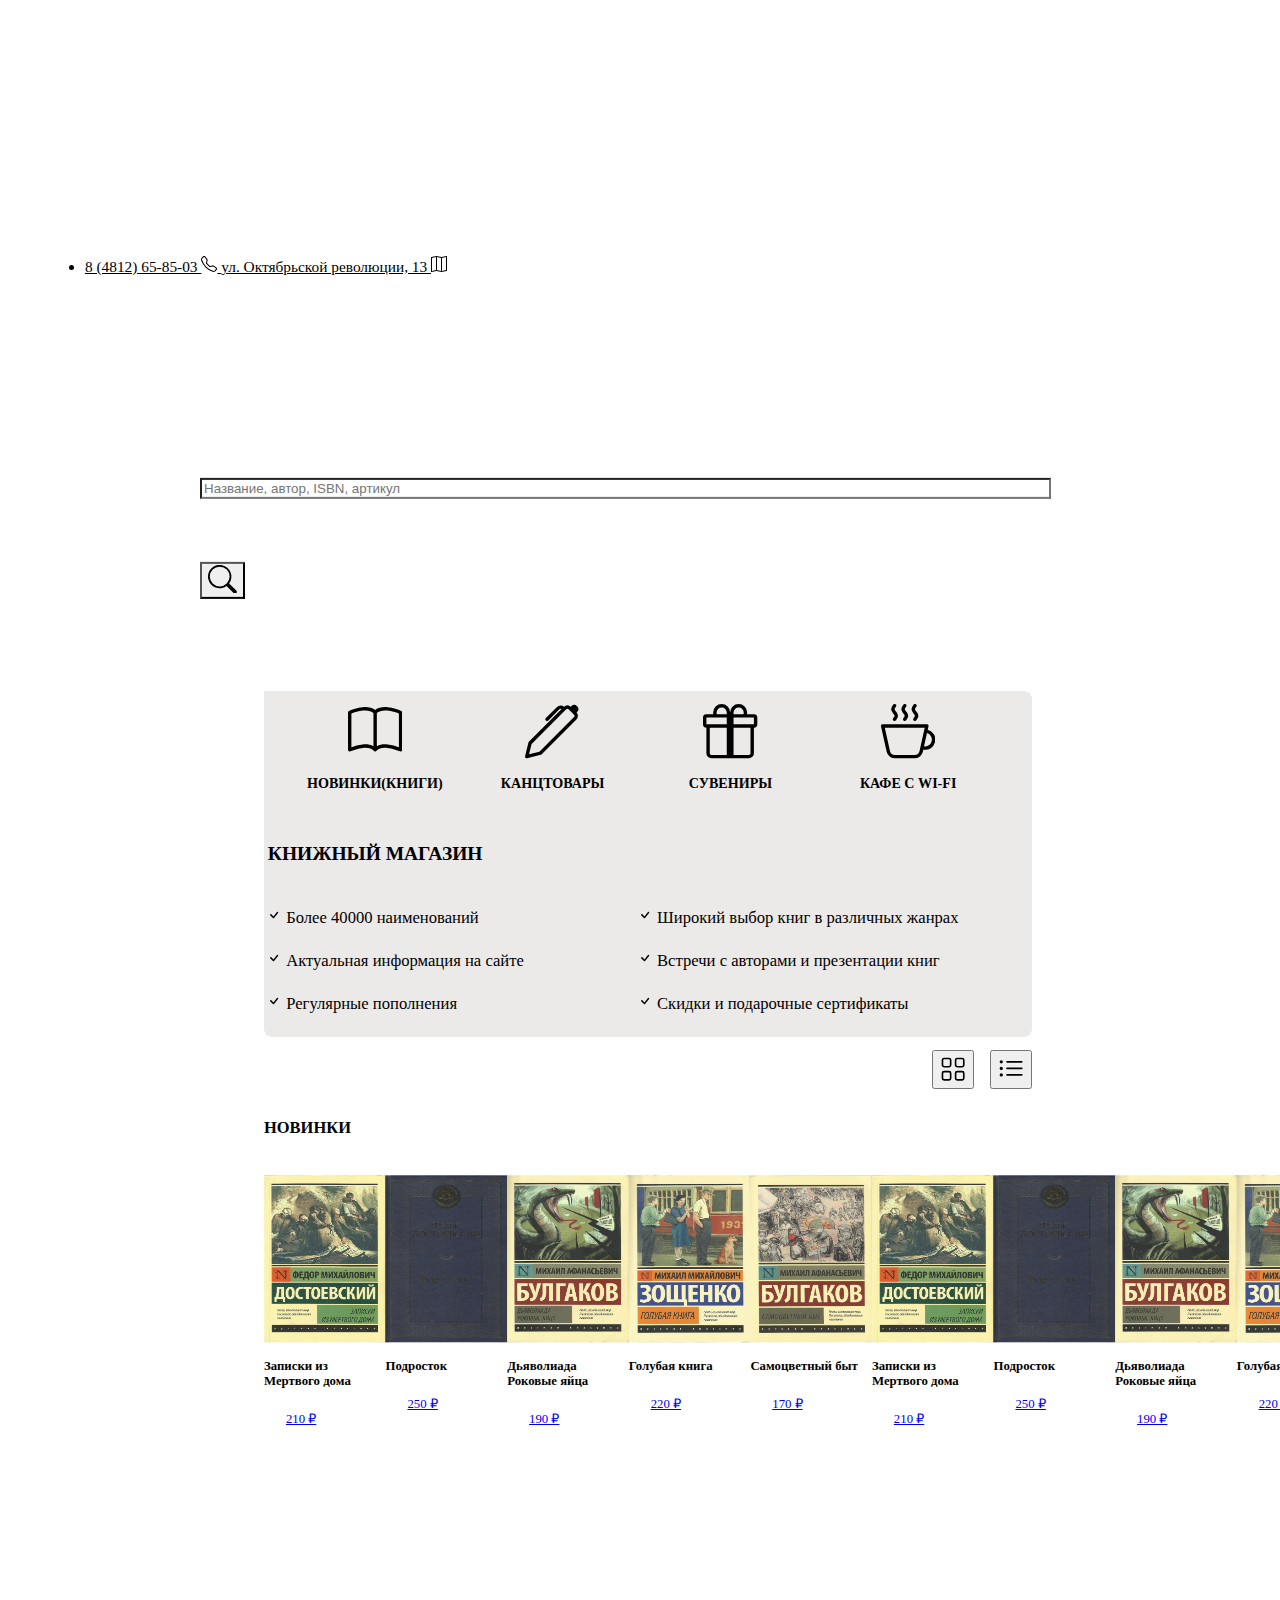
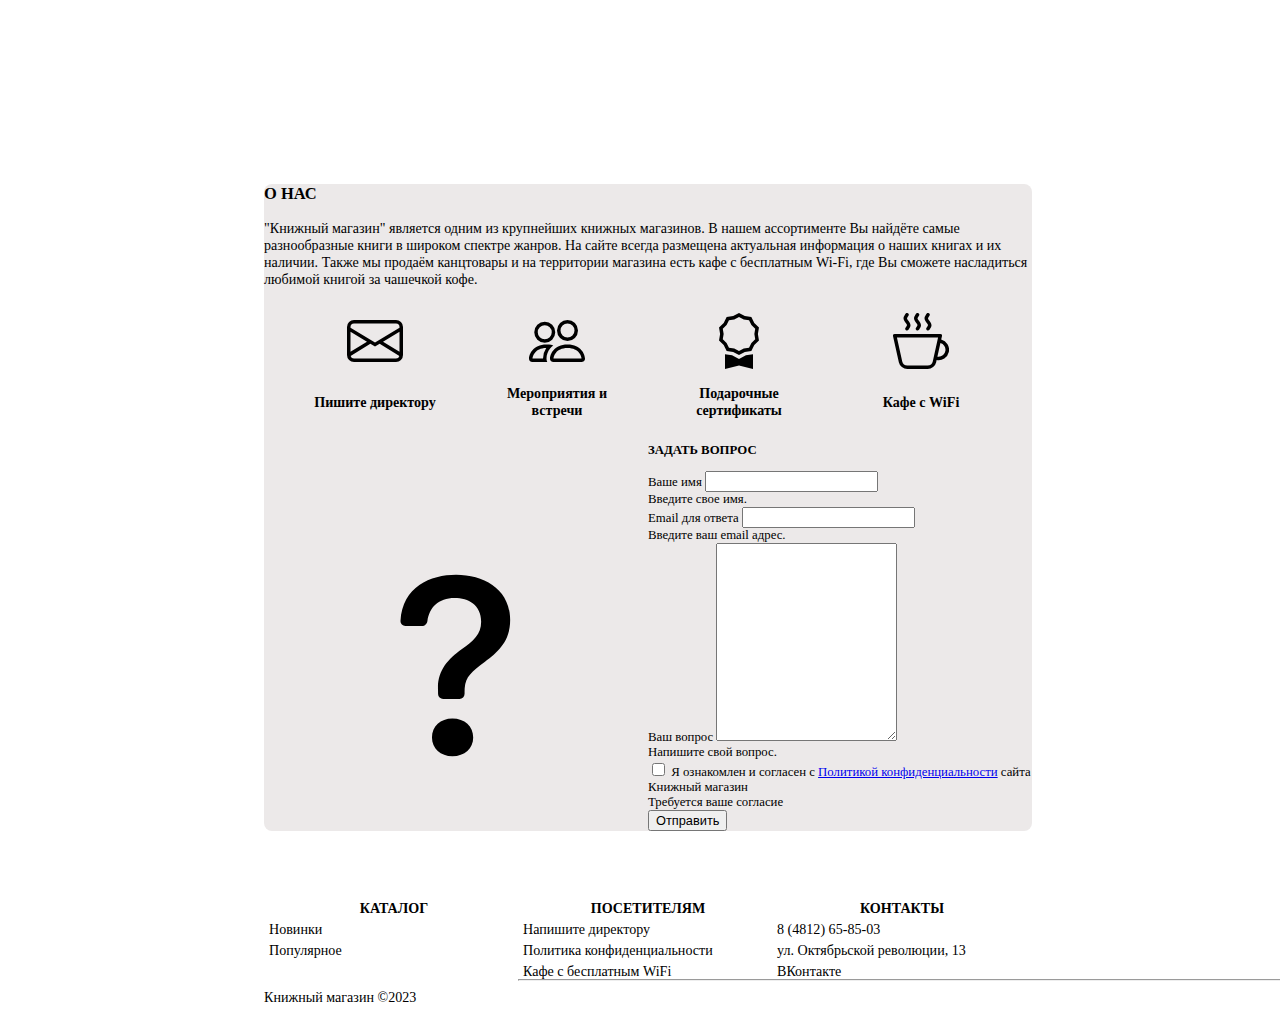
==== commit 63618dac: "add pages" ====
--- a/Landing1/index.html
+++ b/Landing1/index.html
@@ -13,9 +13,6 @@
         <nav class="navbar navbar-expand-lg bg-body-tertiary">
             <div class="container-fluid">
                 <a class="navbar-brand" href="#">Книжный магазин</a>
-                <button class="navbar-toggler" type="button" data-bs-toggle="collapse" data-bs-target="#navbarSupportedContent" aria-controls="navbarSupportedContent" aria-expanded="false" aria-label="Toggle navigation">
-                    <span class="navbar-toggler-icon"></span>
-                </button>
                 <div class="collapse navbar-collapse" id="navbarSupportedContent">
                     <ul class="navbar-nav me-auto mb-2 mb-lg-0">
                         <li class="nav-item dropdown">
@@ -248,19 +245,19 @@
                         <td id="second"> 
                             <svg xmlns="http://www.w3.org/2000/svg" width="16" height="16" fill="currentColor" class="bi bi-check" viewBox="0 0 16 16">
                                 <path d="M10.97 4.97a.75.75 0 0 1 1.07 1.05l-3.99 4.99a.75.75 0 0 1-1.08.02L4.324 8.384a.75.75 0 1 1 1.06-1.06l2.094 2.093 3.473-4.425a.267.267 0 0 1 .02-.022z"/>
-                            </svg>Встречи с авторами и презентации книг
+                            </svg> Встречи с авторами и презентации книг
                         </td>
                     </tr>
                     <tr>
                         <td> 
                             <svg xmlns="http://www.w3.org/2000/svg" width="16" height="16" fill="currentColor" class="bi bi-check" viewBox="0 0 16 16">
                                 <path d="M10.97 4.97a.75.75 0 0 1 1.07 1.05l-3.99 4.99a.75.75 0 0 1-1.08.02L4.324 8.384a.75.75 0 1 1 1.06-1.06l2.094 2.093 3.473-4.425a.267.267 0 0 1 .02-.022z"/>
-                            </svg>Регулярные пополнения
+                            </svg> Регулярные пополнения
                         </td>
                         <td id="second"> 
                             <svg xmlns="http://www.w3.org/2000/svg" width="16" height="16" fill="currentColor" class="bi bi-check" viewBox="0 0 16 16">
                                 <path d="M10.97 4.97a.75.75 0 0 1 1.07 1.05l-3.99 4.99a.75.75 0 0 1-1.08.02L4.324 8.384a.75.75 0 1 1 1.06-1.06l2.094 2.093 3.473-4.425a.267.267 0 0 1 .02-.022z"/>
-                            </svg>Скидки и подарочные сертификаты
+                            </svg> Скидки и подарочные сертификаты
                         </td>
                     </tr>
                 </tbody>
@@ -282,6 +279,7 @@
     </header>
     <main>
     	<div class="new">
+            <h3>НОВИНКИ</h3>
     		<div class="tableDiv" id="switchUlStyle">
                 <table class="table" id="switchUlStyle">
                 	<thead>
@@ -299,71 +297,71 @@
                         	<td>978-5-17-099711-4</td>
                         	<td>Ф.М Достоевский</td>
                         	<td>2</td>
-                        	<td><a class="btn btn-danger" href="#" role="button">210 ₽</a></td>
+                        	<td><a class="btn btn-danger" href="1.html" role="button">210 ₽</a></td>
                     	</tr>
                     	<tr>
                         	<td>Подросток</td>
                         	<td>978-5-389-15648-7</td>
                         	<td>Ф.М Достоевский</td>
                         	<td>1</td>
-                        	<td><a class="btn btn-danger" href="#" role="button">250 ₽</a></td>
+                        	<td><a class="btn btn-danger" href="18.html" role="button">250 ₽</a></td>
                     	</tr>
                     	<tr>
                         	<td>Дьяволиада Роковые яйца</td>
                         	<td>978-5-17-117229-9</td>
 	                        <td>М.А Булгаков</td>
 	                        <td>1</td>
-	                        <td><a class="btn btn-danger" href="#" role="button">190 ₽</a></td>
+	                        <td><a class="btn btn-danger" href="9.html" role="button">190 ₽</a></td>
                     	</tr>
                     	<tr>
 	                        <td>Голубая книга</td>
 	                        <td>978-5-17-105726-8</td>
 	                        <td>М.М Зощенко</td>
 	                        <td>2</td>
-	                        <td><a class="btn btn-danger" href="#" role="button">220 ₽</a></td>
+	                        <td><a class="btn btn-danger" href="8.html" role="button">220 ₽</a></td>
                     	</tr>
                     	<tr>
 	                        <td>Самоцветный быт</td>
 	                        <td>978-5-17-138494-4</td>
 	                        <td>М.А Булгаков</td>
 	                        <td>3</td>
-	                        <td><a class="btn btn-danger" href="#" role="button">170 ₽</a></td>
+	                        <td><a class="btn btn-danger" href="7.html" role="button">170 ₽</a></td>
                     	</tr>
 	                    <tr>
-	                        <td>Записки из Мертвого дома</td>
-	                        <td>978-5-17-099711-4</td>
-	                        <td>Ф.М Достоевский</td>
-	                        <td>2</td>
-	                        <td><a class="btn btn-danger" href="#" role="button">210 ₽</a></td>
-	                    </tr>
-	                    <tr>
-	                        <td>Подросток</td>
-	                        <td>978-5-389-15648-7</td>
-	                        <td>Ф.М Достоевский</td>
-	                        <td>1</td>
-	                        <td><a class="btn btn-danger" href="#" role="button">250 ₽</a></td>
-	                    </tr>
-	                    <tr>
-	                        <td>Дьяволиада Роковые яйца</td>
-	                        <td>978-5-17-117229-9</td>
-	                        <td>М.А Булгаков</td>
-	                        <td>1</td>
-	                        <td><a class="btn btn-danger" href="#" role="button">190 ₽</a></td>
-	                    </tr>
-	                    <tr>
-	                        <td>Голубая книга</td>
-	                        <td>978-5-17-105726-8</td>
-	                        <td>М.М Зощенко</td>
-	                        <td>2</td>
-	                        <td><a class="btn btn-danger" href="#" role="button">220 ₽</a></td>
-	                    </tr>
-	                    <tr>
-	                        <td>Самоцветный быт</td>
-	                        <td>978-5-17-138494-4</td>
-	                        <td>М.А Булгаков</td>
-	                        <td>3</td>
-	                        <td><a class="btn btn-danger" href="#" role="button">170 ₽</a></td>
-	                    </tr>
+                            <td>Записки из Мертвого дома</td>
+                            <td>978-5-17-099711-4</td>
+                            <td>Ф.М Достоевский</td>
+                            <td>2</td>
+                            <td><a class="btn btn-danger" href="1.html" role="button">210 ₽</a></td>
+                        </tr>
+                        <tr>
+                            <td>Подросток</td>
+                            <td>978-5-389-15648-7</td>
+                            <td>Ф.М Достоевский</td>
+                            <td>1</td>
+                            <td><a class="btn btn-danger" href="18.html" role="button">250 ₽</a></td>
+                        </tr>
+                        <tr>
+                            <td>Дьяволиада Роковые яйца</td>
+                            <td>978-5-17-117229-9</td>
+                            <td>М.А Булгаков</td>
+                            <td>1</td>
+                            <td><a class="btn btn-danger" href="9.html" role="button">190 ₽</a></td>
+                        </tr>
+                        <tr>
+                            <td>Голубая книга</td>
+                            <td>978-5-17-105726-8</td>
+                            <td>М.М Зощенко</td>
+                            <td>2</td>
+                            <td><a class="btn btn-danger" href="8.html" role="button">220 ₽</a></td>
+                        </tr>
+                        <tr>
+                            <td>Самоцветный быт</td>
+                            <td>978-5-17-138494-4</td>
+                            <td>М.А Булгаков</td>
+                            <td>3</td>
+                            <td><a class="btn btn-danger" href="7.html" role="button">170 ₽</a></td>
+                        </tr>
                 	</tbody>
            	 	</table>
         	</div>
@@ -375,7 +373,7 @@
         					<h5 class="card-title">Записки из Мертвого дома</h5>
       					</div>
       					<div class="price">
-      						<a class="btn btn-danger" href="#" role="button">210 ₽</a>
+      						<a class="btn btn-danger" href="1.html" role="button">210 ₽</a>
       					</div>
     				</div>
   				</div>
@@ -386,7 +384,7 @@
         					<h5 class="card-title" style="font-size: 1vw;">Подросток</h5>
       					</div>
       					<div class="price">
-      						<a class="btn btn-danger" href="#" role="button" style="font-size: 1vw;">250 ₽</a>
+      						<a class="btn btn-danger" href="18.html" role="button" style="font-size: 1vw;">250 ₽</a>
       					</div>
     				</div>
   				</div>
@@ -397,7 +395,7 @@
         					<h5 class="card-title" style="font-size: 1vw;">Дьяволиада Роковые яйца</h5>
       					</div>
       					<div class="price">
-      						<a class="btn btn-danger" href="#" role="button" style="font-size: 1vw;">190 ₽</a>
+      						<a class="btn btn-danger" href="9.html" role="button" style="font-size: 1vw;">190 ₽</a>
       					</div>
     				</div>
   				</div>
@@ -408,7 +406,7 @@
         					<h5 class="card-title" style="font-size: 1vw;">Голубая книга</h5>
       					</div>
       					<div class="price">
-      						<a class="btn btn-danger" href="#" role="button" style="font-size: 1vw;">220 ₽</a>
+      						<a class="btn btn-danger" href="8.html" role="button" style="font-size: 1vw;">220 ₽</a>
       					</div>
     				</div>
   				</div>
@@ -419,71 +417,71 @@
         					<h5 class="card-title" style="font-size: 1vw;">Самоцветный быт</h5>
       					</div>
       					<div class="price">
-      						<a class="btn btn-danger" href="#" role="button" style="font-size: 1vw;">170 ₽</a>
+      						<a class="btn btn-danger" href="7.html" role="button" style="font-size: 1vw;">170 ₽</a>
       					</div>
     				</div>
   				</div>
   				<div class="col">
-    				<div class="card w-45 h-100">
-      					<img src="1.jpg" class="card-img-top" alt="..." style="width: 9.5vw;">
-      					<div class="card-body">
-        					<h5 class="card-title" style="font-size: 1vw;">Записки из Мертвого дома</h5>
-      					</div>
-      					<div class="price">
-      						<a class="btn btn-danger" href="#" role="button" style="font-size: 1vw; position: relative ; bottom: 0px;">210 ₽</a>
-      					</div>
-    				</div>
-  				</div>
-  				<div class="col">
-    				<div class="card w-45 h-100">
-      					<img src="18.jpg" class="card-img-top" alt="..." style="width: 9.5vw;">
-      					<div class="card-body">
-        					<h5 class="card-title" style="font-size: 1vw;">Подросток</h5>
-      					</div>
-      					<div class="price">
-      						<a class="btn btn-danger" href="#" role="button" style="font-size: 1vw;">250 ₽</a>
-      					</div>
-    				</div>
-  				</div>
-  				<div class="col">
-    				<div class="card w-45 h-100">
-      					<img src="9.jpg" class="card-img-top" alt="..." style="width: 9.5vw;">
-      					<div class="card-body">
-        					<h5 class="card-title" style="font-size: 1vw;">Дьяволиада Роковые яйца</h5>
-      					</div>
-      					<div class="price">
-      						<a class="btn btn-danger" href="#" role="button" style="font-size: 1vw;">190 ₽</a>
-      					</div>
-    				</div>
-  				</div>
-  				<div class="col">
-    				<div class="card w-45 h-100">
-      					<img src="8.jpg" class="card-img-top" alt="..." style="width: 9.5vw;">
-      					<div class="card-body">
-        					<h5 class="card-title" style="font-size: 1vw;">Голубая книга</h5>
-      					</div>
-      					<div class="price">
-      						<a class="btn btn-danger" href="#" role="button" style="font-size: 1vw;">220 ₽</a>
-      					</div>
-    				</div>
-  				</div>
-  				<div class="col">
-    				<div class="card w-45 h-100">
-      					<img src="7.jpg" class="card-img-top" alt="..." style="width: 9.5vw;">
-      					<div class="card-body">
-        					<h5 class="card-title" style="font-size: 1vw;">Самоцветный быт</h5>
-      					</div>
-      					<div class="price">
-      						<a class="btn btn-danger" href="#" role="button" style="font-size: 1vw;">170 ₽</a>
-      					</div>
-    				</div>
-  				</div>
+                    <div class="card w-45 h-100">
+                        <img src="1.jpg" class="card-img-top" alt="..." style="width: 9.5vw;">
+                        <div class="card-body">
+                            <h5 class="card-title">Записки из Мертвого дома</h5>
+                        </div>
+                        <div class="price">
+                            <a class="btn btn-danger" href="1.html" role="button">210 ₽</a>
+                        </div>
+                    </div>
+                </div>
+                <div class="col">
+                    <div class="card w-45 h-100">
+                        <img src="18.jpg" class="card-img-top" alt="..." style="width: 9.5vw;">
+                        <div class="card-body">
+                            <h5 class="card-title" style="font-size: 1vw;">Подросток</h5>
+                        </div>
+                        <div class="price">
+                            <a class="btn btn-danger" href="18.html" role="button" style="font-size: 1vw;">250 ₽</a>
+                        </div>
+                    </div>
+                </div>
+                <div class="col">
+                    <div class="card w-45 h-100">
+                        <img src="9.jpg" class="card-img-top" alt="..." style="width: 9.5vw;">
+                        <div class="card-body">
+                            <h5 class="card-title" style="font-size: 1vw;">Дьяволиада Роковые яйца</h5>
+                        </div>
+                        <div class="price">
+                            <a class="btn btn-danger" href="9.html" role="button" style="font-size: 1vw;">190 ₽</a>
+                        </div>
+                    </div>
+                </div>
+                <div class="col">
+                    <div class="card w-45 h-100">
+                        <img src="8.jpg" class="card-img-top" alt="..." style="width: 9.5vw;">
+                        <div class="card-body">
+                            <h5 class="card-title" style="font-size: 1vw;">Голубая книга</h5>
+                        </div>
+                        <div class="price">
+                            <a class="btn btn-danger" href="8.html" role="button" style="font-size: 1vw;">220 ₽</a>
+                        </div>
+                    </div>
+                </div>
+                <div class="col">
+                    <div class="card w-45 h-100">
+                        <img src="7.jpg" class="card-img-top" alt="..." style="width: 9.5vw;">
+                        <div class="card-body">
+                            <h5 class="card-title" style="font-size: 1vw;">Самоцветный быт</h5>
+                        </div>
+                        <div class="price">
+                            <a class="btn btn-danger" href="7.html" role="button" style="font-size: 1vw;">170 ₽</a>
+                        </div>
+                    </div>
+                </div>
   			</div>
     	</div>
 	</main>
     <div class="sundries">
         <h3>О НАС</h3>
-        <p>Книжный магазин "Кругозор" является одним из крупнейших книжных магазинов г. Смоленск. В нашем ассортименте Вы найдёте самые разнообразные книги в широком спектре жанров. На сайте всегда размещена актуальная информация о наших книгах и их наличии. Также мы продаём канцтовары и на территории магазина есть кафе с бесплатным Wi-Fi, где Вы сможете насладиться любимой книгой за чашечкой кофе.</p>
+        <p>"Книжный магазин" является одним из крупнейших книжных магазинов. В нашем ассортименте Вы найдёте самые разнообразные книги в широком спектре жанров. На сайте всегда размещена актуальная информация о наших книгах и их наличии. Также мы продаём канцтовары и на территории магазина есть кафе с бесплатным Wi-Fi, где Вы сможете насладиться любимой книгой за чашечкой кофе.</p>
         <table class="table">
             <thead>
                 <tr>
--- a/Landing1/main.css
+++ b/Landing1/main.css
@@ -1,8 +1,18 @@
 body, html { height: 100%; width: 100%; font-size: 1.1vw; }
 * { animation-duration: 1s; animation-fill-mode: both; animation-name: fadeIn; }
 body::-webkit-scrollbar { display: none; }
-header { z-index: 10; }
-nav { height: 40%; width: 70%; left: 50%; transform: translate(-50%, 0); z-index: 1; }
+header { position:relative; z-index: 10; top: 1vw; color: black; }
+nav { height: 40%; width: 70%; left: 50%; transform: translate(-50%, 0); z-index: 1; font-size: 1.2vw; border-radius: 8px;}
+nav div {
+	 padding-top: 0.5vw; padding-bottom: 0.5vw;
+}
+.navbar-brand {
+	position: relative;
+	transform: translate(0,-5%);
+}
+nav div a {
+	 
+}
 .dropdown-menu li {z-index: 10; background: #fff;}
 .searchMy { height: 50%; }
 .searchMy div { height: 100%; padding: 0px; }
@@ -12,12 +22,14 @@
 .d-flex button svg { width: 100%; height: 100%; margin: 0; padding: 0; }
 #info { position: absolute; right: 1%; top: 50%; transform:translate(0, -50%); line-height:20%; }
 #info a { color: black; }
-.message { position: relative; width: 60%; left: 50%; transform: translate(-50%,0); margin-bottom: 5%; -moz-user-select: none; 
-	-khtml-user-select: none; -webkit-user-select: none; user-select: none; z-index: 0; font-size: 1.1vw; }
+.message { position: relative; width: 60%; left: 50%; transform: translate(-50%,0); margin-bottom: 1vw; -moz-user-select: none; 
+	-khtml-user-select: none; -webkit-user-select: none; user-select: none; z-index: 0; font-size: 1.3vw; background-color: #ece9e9; border-radius: 8px;}
 .message h3 { margin-top: 5%; width: 50%; position: relative; left: 0.5%; }
-.message .table { border: solid 2px white; border-collapse: separate; border-spacing: 40px 10px; text-align: center; z-index: 0; }
-main { padding-top: 2%;  flex: 1 0 auto; height: 47vw;}
-#about { width: 109%; border: solid 2px white; border-collapse: separate; border-spacing: 0px 20px; text-align: left; }
+.message .table { border: solid 2px #ece9e9; border-collapse: separate; border-spacing: 40px 10px; text-align: center; z-index: 0; }
+.message .table th { font-size: 1.1vw; }
+main h3 { padding-bottom: 1vw; }
+main { padding-top: 2%;  flex: 1 0 auto; height: 52vw; }
+#about { width: 109%; border: solid 2px white; border-collapse: separate; border-spacing: 0px 20px; text-align: left; border-color: transparent;}
 #about tbody tr td { text-align: left; padding-left: 0; }
 .message .table thead tr th{ width: 25%; }
 .message .table thead tr th svg { width: 40%; height: 40%; margin: 0; padding: 0; }
@@ -53,10 +65,11 @@
 	bottom: 1.5vw;
 }
 
-.sundries { position: relative; width: 60%; left: 50%; transform: translate(-50%,0); margin-bottom: 5%; -moz-user-select: none; 
-	-khtml-user-select: none; -webkit-user-select: none; user-select: none; z-index: 0; font-size: 1.1vw; margin-top: 2vw;}
-.sundries  h3 { width: 50%; position: relative; left: 0.5%; }
-.sundries  table { border: solid 2px white; border-collapse: separate; border-spacing: 40px 10px; text-align: center; z-index: 0; }
+.sundries { position: relative; width: 60%; left: 50%; transform: translate(-50%,0); -moz-user-select: none; 
+	-khtml-user-select: none; -webkit-user-select: none; user-select: none; z-index: 0; font-size: 1.1vw; margin-bottom: 5vw; 
+background-color: #ece9e9; border-radius: 8px;}
+.sundries  h3 { width: 50%; position: relative; }
+.sundries  table { border-color: transparent; border-collapse: separate; border-spacing: 40px 10px; text-align: center; z-index: 0; }
 .sundries .table thead tr th{ width: 25%; }
 .sundries .table thead tr th svg { width: 40%; height: 40%; margin: 0; padding: 0; }
 .sundries .table li { border: none; }
@@ -92,6 +105,65 @@
 	height: 15vw;
 }
 
+
+
+
+
+
+
+
+
+
+
+
+
+#book {
+	padding-top: 0;
+	height: 40vw;
+	width: 70%;
+	position: relative;
+	left: 50%;
+	transform: translate(-50%, 0);
+	margin-bottom: 5vw;
+}
+
+.bookInfo {
+	height: 100%;
+	width: 50%;
+	position: relative;
+	left: 100%;
+	transform: translate(-100%,0);
+}
+
+.bookInfo div {
+}
+
+#book img {
+	position: absolute;
+	height: 35vw;
+	width: 25vw;
+	left: 25%;
+	transform: translate(-50%,0);
+}
+
+.addInBasket {
+	height: 5vw;
+}
+
+.addInBasket input {
+	position: relative;
+	top: 2.5vw;
+	transform: translate(0, -50%);
+}
+
+#bookName {
+	position: relative;
+	width: 60%;
+	left: 50%;
+	transform: translate(-50%,0);
+	bottom: 2vw;
+}
+
 @keyframes fadeIn {
 0% {opacity: 0;}
 100% {opacity: 1;}
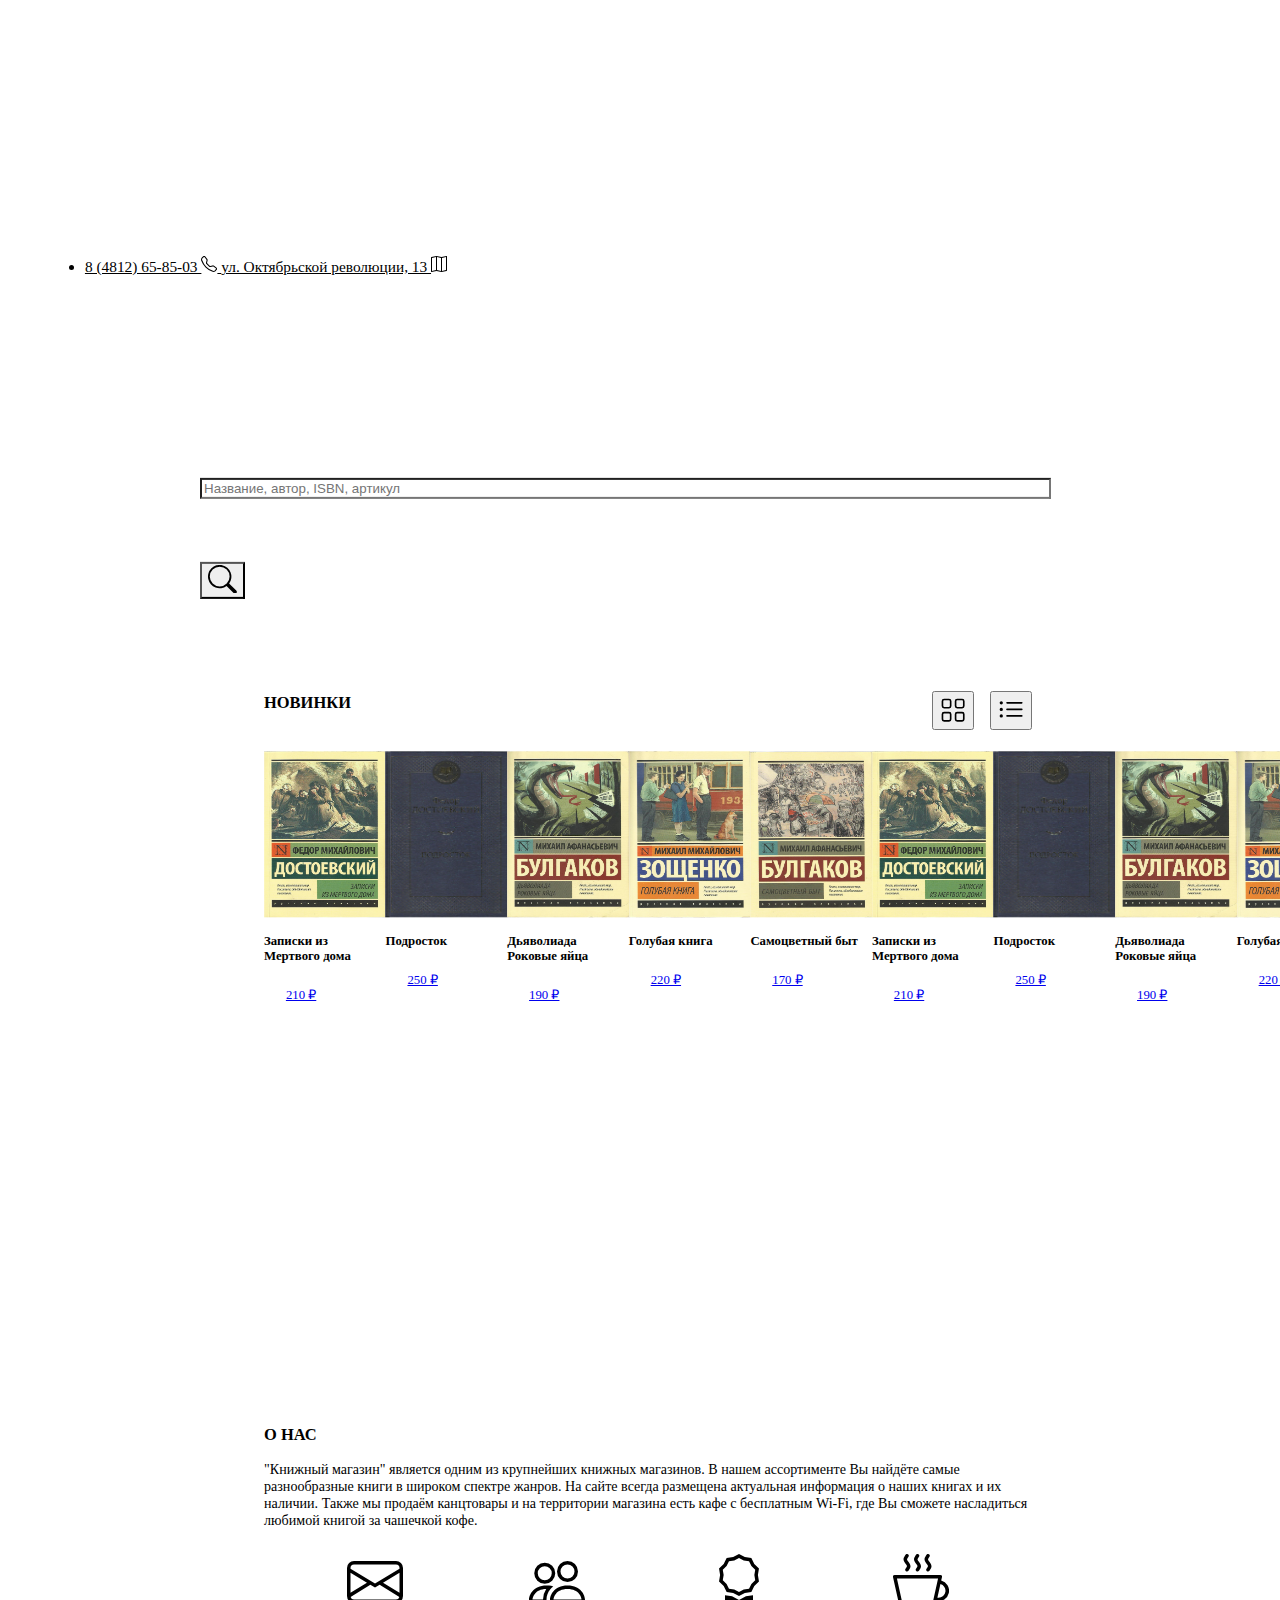
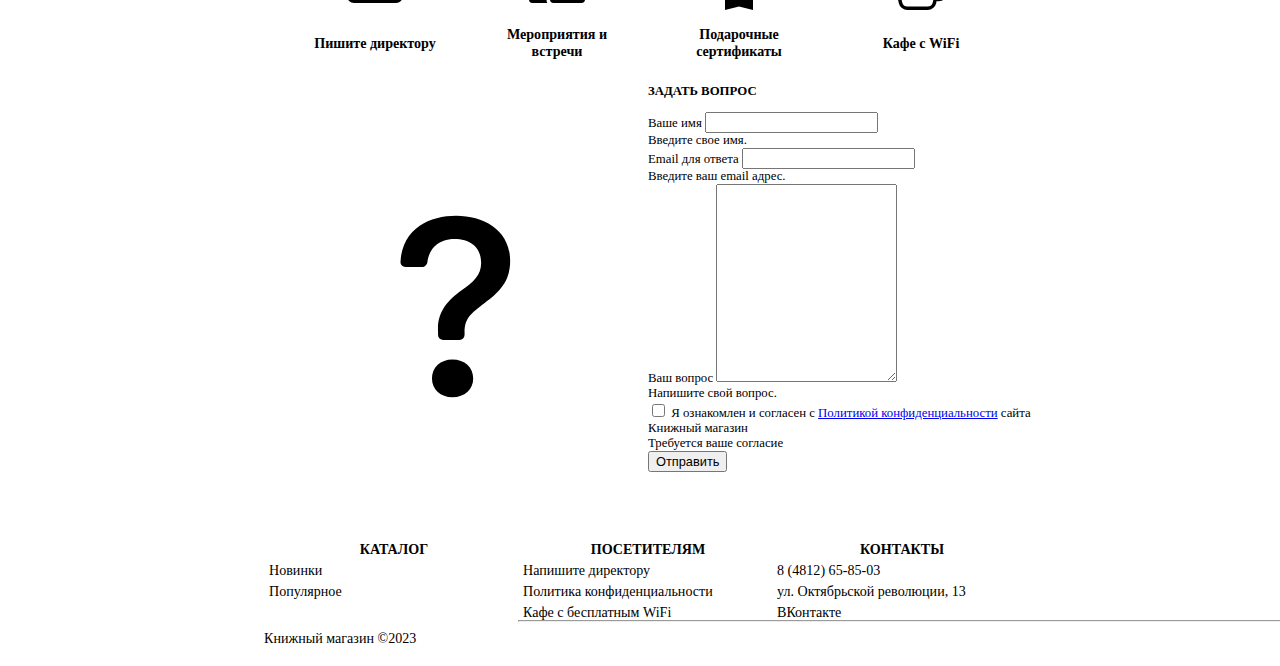
==== commit c35b1004: "add store and update landing" ====
--- a/Landing1/index.html
+++ b/Landing1/index.html
@@ -184,86 +184,8 @@
                 </form>
             </div>
         </div>
-        <div class="message">
-            <table class="table">
-                <thead>
-                    <tr>
-                        <th scope="col">
-                            <svg xmlns="http://www.w3.org/2000/svg" width="16" height="16" fill="currentColor" class="bi bi-book" viewBox="0 0 16 16" preserveAspectRatio="none">
-                                <path d="M1 2.828c.885-.37 2.154-.769 3.388-.893 1.33-.134 2.458.063 3.112.752v9.746c-.935-.53-2.12-.603-3.213-.493-1.18.12-2.37.461-3.287.811V2.828zm7.5-.141c.654-.689 1.782-.886 3.112-.752 1.234.124 2.503.523 3.388.893v9.923c-.918-.35-2.107-.692-3.287-.81-1.094-.111-2.278-.039-3.213.492V2.687zM8 1.783C7.015.936 5.587.81 4.287.94c-1.514.153-3.042.672-3.994 1.105A.5.5 0 0 0 0 2.5v11a.5.5 0 0 0 .707.455c.882-.4 2.303-.881 3.68-1.02 1.409-.142 2.59.087 3.223.877a.5.5 0 0 0 .78 0c.633-.79 1.814-1.019 3.222-.877 1.378.139 2.8.62 3.681 1.02A.5.5 0 0 0 16 13.5v-11a.5.5 0 0 0-.293-.455c-.952-.433-2.48-.952-3.994-1.105C10.413.809 8.985.936 8 1.783z"/>
-                            </svg>
-                        </th>
-                        <th scope="col">
-                            <svg xmlns="http://www.w3.org/2000/svg" width="16" height="16" fill="currentColor" class="bi bi-pen" viewBox="0 0 16 16">
-                                <path d="m13.498.795.149-.149a1.207 1.207 0 1 1 1.707 1.708l-.149.148a1.5 1.5 0 0 1-.059 2.059L4.854 14.854a.5.5 0 0 1-.233.131l-4 1a.5.5 0 0 1-.606-.606l1-4a.5.5 0 0 1 .131-.232l9.642-9.642a.5.5 0 0 0-.642.056L6.854 4.854a.5.5 0 1 1-.708-.708L9.44.854A1.5 1.5 0 0 1 11.5.796a1.5 1.5 0 0 1 1.998-.001zm-.644.766a.5.5 0 0 0-.707 0L1.95 11.756l-.764 3.057 3.057-.764L14.44 3.854a.5.5 0 0 0 0-.708l-1.585-1.585z"/>
-                            </svg>
-                        </th>
-                        <th scope="col">
-                            <svg xmlns="http://www.w3.org/2000/svg" width="16" height="16" fill="currentColor" class="bi bi-gift" viewBox="0 0 16 16" preserveAspectRatio="none">
-                                <path d="M3 2.5a2.5 2.5 0 0 1 5 0 2.5 2.5 0 0 1 5 0v.006c0 .07 0 .27-.038.494H15a1 1 0 0 1 1 1v2a1 1 0 0 1-1 1v7.5a1.5 1.5 0 0 1-1.5 1.5h-11A1.5 1.5 0 0 1 1 14.5V7a1 1 0 0 1-1-1V4a1 1 0 0 1 1-1h2.038A2.968 2.968 0 0 1 3 2.506V2.5zm1.068.5H7v-.5a1.5 1.5 0 1 0-3 0c0 .085.002.274.045.43a.522.522 0 0 0 .023.07zM9 3h2.932a.56.56 0 0 0 .023-.07c.043-.156.045-.345.045-.43a1.5 1.5 0 0 0-3 0V3zM1 4v2h6V4H1zm8 0v2h6V4H9zm5 3H9v8h4.5a.5.5 0 0 0 .5-.5V7zm-7 8V7H2v7.5a.5.5 0 0 0 .5.5H7z"/>
-                            </svg>
-                        </th>
-                        <th scope="col">
-                            <svg preserveAspectRatio="none" xmlns="http://www.w3.org/2000/svg" width="16" height="16" fill="currentColor" class="bi bi-cup-hot" viewBox="0 0 16 16">
-                                <path fill-rule="evenodd" d="M.5 6a.5.5 0 0 0-.488.608l1.652 7.434A2.5 2.5 0 0 0 4.104 16h5.792a2.5 2.5 0 0 0 2.44-1.958l.131-.59a3 3 0 0 0 1.3-5.854l.221-.99A.5.5 0 0 0 13.5 6H.5ZM13 12.5a2.01 2.01 0 0 1-.316-.025l.867-3.898A2.001 2.001 0 0 1 13 12.5ZM2.64 13.825 1.123 7h11.754l-1.517 6.825A1.5 1.5 0 0 1 9.896 15H4.104a1.5 1.5 0 0 1-1.464-1.175Z"/>
-                                <path d="m4.4.8-.003.004-.014.019a4.167 4.167 0 0 0-.204.31 2.327 2.327 0 0 0-.141.267c-.026.06-.034.092-.037.103v.004a.593.593 0 0 0 .091.248c.075.133.178.272.308.445l.01.012c.118.158.26.347.37.543.112.2.22.455.22.745 0 .188-.065.368-.119.494a3.31 3.31 0 0 1-.202.388 5.444 5.444 0 0 1-.253.382l-.018.025-.005.008-.002.002A.5.5 0 0 1 3.6 4.2l.003-.004.014-.019a4.149 4.149 0 0 0 .204-.31 2.06 2.06 0 0 0 .141-.267c.026-.06.034-.092.037-.103a.593.593 0 0 0-.09-.252A4.334 4.334 0 0 0 3.6 2.8l-.01-.012a5.099 5.099 0 0 1-.37-.543A1.53 1.53 0 0 1 3 1.5c0-.188.065-.368.119-.494.059-.138.134-.274.202-.388a5.446 5.446 0 0 1 .253-.382l.025-.035A.5.5 0 0 1 4.4.8Zm3 0-.003.004-.014.019a4.167 4.167 0 0 0-.204.31 2.327 2.327 0 0 0-.141.267c-.026.06-.034.092-.037.103v.004a.593.593 0 0 0 .091.248c.075.133.178.272.308.445l.01.012c.118.158.26.347.37.543.112.2.22.455.22.745 0 .188-.065.368-.119.494a3.31 3.31 0 0 1-.202.388 5.444 5.444 0 0 1-.253.382l-.018.025-.005.008-.002.002A.5.5 0 0 1 6.6 4.2l.003-.004.014-.019a4.149 4.149 0 0 0 .204-.31 2.06 2.06 0 0 0 .141-.267c.026-.06.034-.092.037-.103a.593.593 0 0 0-.09-.252A4.334 4.334 0 0 0 6.6 2.8l-.01-.012a5.099 5.099 0 0 1-.37-.543A1.53 1.53 0 0 1 6 1.5c0-.188.065-.368.119-.494.059-.138.134-.274.202-.388a5.446 5.446 0 0 1 .253-.382l.025-.035A.5.5 0 0 1 7.4.8Zm3 0-.003.004-.014.019a4.077 4.077 0 0 0-.204.31 2.337 2.337 0 0 0-.141.267c-.026.06-.034.092-.037.103v.004a.593.593 0 0 0 .091.248c.075.133.178.272.308.445l.01.012c.118.158.26.347.37.543.112.2.22.455.22.745 0 .188-.065.368-.119.494a3.198 3.198 0 0 1-.202.388 5.385 5.385 0 0 1-.252.382l-.019.025-.005.008-.002.002A.5.5 0 0 1 9.6 4.2l.003-.004.014-.019a4.149 4.149 0 0 0 .204-.31 2.06 2.06 0 0 0 .141-.267c.026-.06.034-.092.037-.103a.593.593 0 0 0-.09-.252A4.334 4.334 0 0 0 9.6 2.8l-.01-.012a5.099 5.099 0 0 1-.37-.543A1.53 1.53 0 0 1 9 1.5c0-.188.065-.368.119-.494.059-.138.134-.274.202-.388a5.446 5.446 0 0 1 .253-.382l.025-.035A.5.5 0 0 1 10.4.8Z"/>
-                            </svg>
-                        </th>
-                    </tr>
-                </thead>
-                <tbody>
-                    <tr>
-                        <th scope="row">НОВИНКИ(КНИГИ)</th>
-                        <th scope="row">КАНЦТОВАРЫ</th>
-                        <th scope="row">СУВЕНИРЫ</th>
-                        <th scope="row">КАФЕ С WI-FI</th>
-                    </tr>
-                </tbody>
-            </table>
-
-            <h3>КНИЖНЫЙ МАГАЗИН</h3>
-            <table class="table" id="about">
-                <tbody>
-                    <tr>
-                        <td>
-                            <svg xmlns="http://www.w3.org/2000/svg" width="16" height="16" fill="currentColor" class="bi bi-check" viewBox="0 0 16 16">
-                                <path d="M10.97 4.97a.75.75 0 0 1 1.07 1.05l-3.99 4.99a.75.75 0 0 1-1.08.02L4.324 8.384a.75.75 0 1 1 1.06-1.06l2.094 2.093 3.473-4.425a.267.267 0 0 1 .02-.022z"/>
-                            </svg> Более 40000 наименований
-                        </td>
-                        <td id="second">
-                            <svg xmlns="http://www.w3.org/2000/svg" width="16" height="16" fill="currentColor" class="bi bi-check" viewBox="0 0 16 16">
-                                <path d="M10.97 4.97a.75.75 0 0 1 1.07 1.05l-3.99 4.99a.75.75 0 0 1-1.08.02L4.324 8.384a.75.75 0 1 1 1.06-1.06l2.094 2.093 3.473-4.425a.267.267 0 0 1 .02-.022z"/>
-                            </svg> Широкий выбор книг в различных жанрах
-                        </td>
-                    </tr>
-                    <tr>
-                        <td>
-                            <svg xmlns="http://www.w3.org/2000/svg" width="16" height="16" fill="currentColor" class="bi bi-check" viewBox="0 0 16 16">
-                                <path d="M10.97 4.97a.75.75 0 0 1 1.07 1.05l-3.99 4.99a.75.75 0 0 1-1.08.02L4.324 8.384a.75.75 0 1 1 1.06-1.06l2.094 2.093 3.473-4.425a.267.267 0 0 1 .02-.022z"/>
-                            </svg> Актуальная информация на сайте
-                        </td>
-                        <td id="second"> 
-                            <svg xmlns="http://www.w3.org/2000/svg" width="16" height="16" fill="currentColor" class="bi bi-check" viewBox="0 0 16 16">
-                                <path d="M10.97 4.97a.75.75 0 0 1 1.07 1.05l-3.99 4.99a.75.75 0 0 1-1.08.02L4.324 8.384a.75.75 0 1 1 1.06-1.06l2.094 2.093 3.473-4.425a.267.267 0 0 1 .02-.022z"/>
-                            </svg> Встречи с авторами и презентации книг
-                        </td>
-                    </tr>
-                    <tr>
-                        <td> 
-                            <svg xmlns="http://www.w3.org/2000/svg" width="16" height="16" fill="currentColor" class="bi bi-check" viewBox="0 0 16 16">
-                                <path d="M10.97 4.97a.75.75 0 0 1 1.07 1.05l-3.99 4.99a.75.75 0 0 1-1.08.02L4.324 8.384a.75.75 0 1 1 1.06-1.06l2.094 2.093 3.473-4.425a.267.267 0 0 1 .02-.022z"/>
-                            </svg> Регулярные пополнения
-                        </td>
-                        <td id="second"> 
-                            <svg xmlns="http://www.w3.org/2000/svg" width="16" height="16" fill="currentColor" class="bi bi-check" viewBox="0 0 16 16">
-                                <path d="M10.97 4.97a.75.75 0 0 1 1.07 1.05l-3.99 4.99a.75.75 0 0 1-1.08.02L4.324 8.384a.75.75 0 1 1 1.06-1.06l2.094 2.093 3.473-4.425a.267.267 0 0 1 .02-.022z"/>
-                            </svg> Скидки и подарочные сертификаты
-                        </td>
-                    </tr>
-                </tbody>
-            </table>
-        </div>
         <div class="switchForm">
+            <h3>НОВИНКИ</h3>
             <form class="switch" role="switch">
                 <button type="button" class="btn btn-danger" name="ul" id="ulBtn">
                     <svg xmlns="http://www.w3.org/2000/svg" width="16" height="16" fill="currentColor" class="bi bi-list-ul" viewBox="0 0 16 16">
@@ -279,7 +201,6 @@
     </header>
     <main>
     	<div class="new">
-            <h3>НОВИНКИ</h3>
     		<div class="tableDiv" id="switchUlStyle">
                 <table class="table" id="switchUlStyle">
                 	<thead>
@@ -479,7 +400,89 @@
   			</div>
     	</div>
 	</main>
+    <!--
+    <div class="message">
+            <table class="table">
+                <thead>
+                    <tr>
+                        <th scope="col">
+                            <svg xmlns="http://www.w3.org/2000/svg" width="16" height="16" fill="currentColor" class="bi bi-book" viewBox="0 0 16 16" preserveAspectRatio="none">
+                                <path d="M1 2.828c.885-.37 2.154-.769 3.388-.893 1.33-.134 2.458.063 3.112.752v9.746c-.935-.53-2.12-.603-3.213-.493-1.18.12-2.37.461-3.287.811V2.828zm7.5-.141c.654-.689 1.782-.886 3.112-.752 1.234.124 2.503.523 3.388.893v9.923c-.918-.35-2.107-.692-3.287-.81-1.094-.111-2.278-.039-3.213.492V2.687zM8 1.783C7.015.936 5.587.81 4.287.94c-1.514.153-3.042.672-3.994 1.105A.5.5 0 0 0 0 2.5v11a.5.5 0 0 0 .707.455c.882-.4 2.303-.881 3.68-1.02 1.409-.142 2.59.087 3.223.877a.5.5 0 0 0 .78 0c.633-.79 1.814-1.019 3.222-.877 1.378.139 2.8.62 3.681 1.02A.5.5 0 0 0 16 13.5v-11a.5.5 0 0 0-.293-.455c-.952-.433-2.48-.952-3.994-1.105C10.413.809 8.985.936 8 1.783z"/>
+                            </svg>
+                        </th>
+                        <th scope="col">
+                            <svg xmlns="http://www.w3.org/2000/svg" width="16" height="16" fill="currentColor" class="bi bi-pen" viewBox="0 0 16 16">
+                                <path d="m13.498.795.149-.149a1.207 1.207 0 1 1 1.707 1.708l-.149.148a1.5 1.5 0 0 1-.059 2.059L4.854 14.854a.5.5 0 0 1-.233.131l-4 1a.5.5 0 0 1-.606-.606l1-4a.5.5 0 0 1 .131-.232l9.642-9.642a.5.5 0 0 0-.642.056L6.854 4.854a.5.5 0 1 1-.708-.708L9.44.854A1.5 1.5 0 0 1 11.5.796a1.5 1.5 0 0 1 1.998-.001zm-.644.766a.5.5 0 0 0-.707 0L1.95 11.756l-.764 3.057 3.057-.764L14.44 3.854a.5.5 0 0 0 0-.708l-1.585-1.585z"/>
+                            </svg>
+                        </th>
+                        <th scope="col">
+                            <svg xmlns="http://www.w3.org/2000/svg" width="16" height="16" fill="currentColor" class="bi bi-gift" viewBox="0 0 16 16" preserveAspectRatio="none">
+                                <path d="M3 2.5a2.5 2.5 0 0 1 5 0 2.5 2.5 0 0 1 5 0v.006c0 .07 0 .27-.038.494H15a1 1 0 0 1 1 1v2a1 1 0 0 1-1 1v7.5a1.5 1.5 0 0 1-1.5 1.5h-11A1.5 1.5 0 0 1 1 14.5V7a1 1 0 0 1-1-1V4a1 1 0 0 1 1-1h2.038A2.968 2.968 0 0 1 3 2.506V2.5zm1.068.5H7v-.5a1.5 1.5 0 1 0-3 0c0 .085.002.274.045.43a.522.522 0 0 0 .023.07zM9 3h2.932a.56.56 0 0 0 .023-.07c.043-.156.045-.345.045-.43a1.5 1.5 0 0 0-3 0V3zM1 4v2h6V4H1zm8 0v2h6V4H9zm5 3H9v8h4.5a.5.5 0 0 0 .5-.5V7zm-7 8V7H2v7.5a.5.5 0 0 0 .5.5H7z"/>
+                            </svg>
+                        </th>
+                        <th scope="col">
+                            <svg preserveAspectRatio="none" xmlns="http://www.w3.org/2000/svg" width="16" height="16" fill="currentColor" class="bi bi-cup-hot" viewBox="0 0 16 16">
+                                <path fill-rule="evenodd" d="M.5 6a.5.5 0 0 0-.488.608l1.652 7.434A2.5 2.5 0 0 0 4.104 16h5.792a2.5 2.5 0 0 0 2.44-1.958l.131-.59a3 3 0 0 0 1.3-5.854l.221-.99A.5.5 0 0 0 13.5 6H.5ZM13 12.5a2.01 2.01 0 0 1-.316-.025l.867-3.898A2.001 2.001 0 0 1 13 12.5ZM2.64 13.825 1.123 7h11.754l-1.517 6.825A1.5 1.5 0 0 1 9.896 15H4.104a1.5 1.5 0 0 1-1.464-1.175Z"/>
+                                <path d="m4.4.8-.003.004-.014.019a4.167 4.167 0 0 0-.204.31 2.327 2.327 0 0 0-.141.267c-.026.06-.034.092-.037.103v.004a.593.593 0 0 0 .091.248c.075.133.178.272.308.445l.01.012c.118.158.26.347.37.543.112.2.22.455.22.745 0 .188-.065.368-.119.494a3.31 3.31 0 0 1-.202.388 5.444 5.444 0 0 1-.253.382l-.018.025-.005.008-.002.002A.5.5 0 0 1 3.6 4.2l.003-.004.014-.019a4.149 4.149 0 0 0 .204-.31 2.06 2.06 0 0 0 .141-.267c.026-.06.034-.092.037-.103a.593.593 0 0 0-.09-.252A4.334 4.334 0 0 0 3.6 2.8l-.01-.012a5.099 5.099 0 0 1-.37-.543A1.53 1.53 0 0 1 3 1.5c0-.188.065-.368.119-.494.059-.138.134-.274.202-.388a5.446 5.446 0 0 1 .253-.382l.025-.035A.5.5 0 0 1 4.4.8Zm3 0-.003.004-.014.019a4.167 4.167 0 0 0-.204.31 2.327 2.327 0 0 0-.141.267c-.026.06-.034.092-.037.103v.004a.593.593 0 0 0 .091.248c.075.133.178.272.308.445l.01.012c.118.158.26.347.37.543.112.2.22.455.22.745 0 .188-.065.368-.119.494a3.31 3.31 0 0 1-.202.388 5.444 5.444 0 0 1-.253.382l-.018.025-.005.008-.002.002A.5.5 0 0 1 6.6 4.2l.003-.004.014-.019a4.149 4.149 0 0 0 .204-.31 2.06 2.06 0 0 0 .141-.267c.026-.06.034-.092.037-.103a.593.593 0 0 0-.09-.252A4.334 4.334 0 0 0 6.6 2.8l-.01-.012a5.099 5.099 0 0 1-.37-.543A1.53 1.53 0 0 1 6 1.5c0-.188.065-.368.119-.494.059-.138.134-.274.202-.388a5.446 5.446 0 0 1 .253-.382l.025-.035A.5.5 0 0 1 7.4.8Zm3 0-.003.004-.014.019a4.077 4.077 0 0 0-.204.31 2.337 2.337 0 0 0-.141.267c-.026.06-.034.092-.037.103v.004a.593.593 0 0 0 .091.248c.075.133.178.272.308.445l.01.012c.118.158.26.347.37.543.112.2.22.455.22.745 0 .188-.065.368-.119.494a3.198 3.198 0 0 1-.202.388 5.385 5.385 0 0 1-.252.382l-.019.025-.005.008-.002.002A.5.5 0 0 1 9.6 4.2l.003-.004.014-.019a4.149 4.149 0 0 0 .204-.31 2.06 2.06 0 0 0 .141-.267c.026-.06.034-.092.037-.103a.593.593 0 0 0-.09-.252A4.334 4.334 0 0 0 9.6 2.8l-.01-.012a5.099 5.099 0 0 1-.37-.543A1.53 1.53 0 0 1 9 1.5c0-.188.065-.368.119-.494.059-.138.134-.274.202-.388a5.446 5.446 0 0 1 .253-.382l.025-.035A.5.5 0 0 1 10.4.8Z"/>
+                            </svg>
+                        </th>
+                    </tr>
+                </thead>
+                <tbody>
+                    <tr>
+                        <th scope="row">НОВИНКИ(КНИГИ)</th>
+                        <th scope="row">КАНЦТОВАРЫ</th>
+                        <th scope="row">СУВЕНИРЫ</th>
+                        <th scope="row">КАФЕ С WI-FI</th>
+                    </tr>
+                </tbody>
+            </table>
+
+            <h3>КНИЖНЫЙ МАГАЗИН</h3>
+            <table class="table" id="about">
+                <tbody>
+                    <tr>
+                        <td>
+                            <svg xmlns="http://www.w3.org/2000/svg" width="16" height="16" fill="currentColor" class="bi bi-check" viewBox="0 0 16 16">
+                                <path d="M10.97 4.97a.75.75 0 0 1 1.07 1.05l-3.99 4.99a.75.75 0 0 1-1.08.02L4.324 8.384a.75.75 0 1 1 1.06-1.06l2.094 2.093 3.473-4.425a.267.267 0 0 1 .02-.022z"/>
+                            </svg> Более 40000 наименований
+                        </td>
+                        <td id="second">
+                            <svg xmlns="http://www.w3.org/2000/svg" width="16" height="16" fill="currentColor" class="bi bi-check" viewBox="0 0 16 16">
+                                <path d="M10.97 4.97a.75.75 0 0 1 1.07 1.05l-3.99 4.99a.75.75 0 0 1-1.08.02L4.324 8.384a.75.75 0 1 1 1.06-1.06l2.094 2.093 3.473-4.425a.267.267 0 0 1 .02-.022z"/>
+                            </svg> Широкий выбор книг в различных жанрах
+                        </td>
+                    </tr>
+                    <tr>
+                        <td>
+                            <svg xmlns="http://www.w3.org/2000/svg" width="16" height="16" fill="currentColor" class="bi bi-check" viewBox="0 0 16 16">
+                                <path d="M10.97 4.97a.75.75 0 0 1 1.07 1.05l-3.99 4.99a.75.75 0 0 1-1.08.02L4.324 8.384a.75.75 0 1 1 1.06-1.06l2.094 2.093 3.473-4.425a.267.267 0 0 1 .02-.022z"/>
+                            </svg> Актуальная информация на сайте
+                        </td>
+                        <td id="second"> 
+                            <svg xmlns="http://www.w3.org/2000/svg" width="16" height="16" fill="currentColor" class="bi bi-check" viewBox="0 0 16 16">
+                                <path d="M10.97 4.97a.75.75 0 0 1 1.07 1.05l-3.99 4.99a.75.75 0 0 1-1.08.02L4.324 8.384a.75.75 0 1 1 1.06-1.06l2.094 2.093 3.473-4.425a.267.267 0 0 1 .02-.022z"/>
+                            </svg> Встречи с авторами и презентации книг
+                        </td>
+                    </tr>
+                    <tr>
+                        <td> 
+                            <svg xmlns="http://www.w3.org/2000/svg" width="16" height="16" fill="currentColor" class="bi bi-check" viewBox="0 0 16 16">
+                                <path d="M10.97 4.97a.75.75 0 0 1 1.07 1.05l-3.99 4.99a.75.75 0 0 1-1.08.02L4.324 8.384a.75.75 0 1 1 1.06-1.06l2.094 2.093 3.473-4.425a.267.267 0 0 1 .02-.022z"/>
+                            </svg> Регулярные пополнения
+                        </td>
+                        <td id="second"> 
+                            <svg xmlns="http://www.w3.org/2000/svg" width="16" height="16" fill="currentColor" class="bi bi-check" viewBox="0 0 16 16">
+                                <path d="M10.97 4.97a.75.75 0 0 1 1.07 1.05l-3.99 4.99a.75.75 0 0 1-1.08.02L4.324 8.384a.75.75 0 1 1 1.06-1.06l2.094 2.093 3.473-4.425a.267.267 0 0 1 .02-.022z"/>
+                            </svg> Скидки и подарочные сертификаты
+                        </td>
+                    </tr>
+                </tbody>
+            </table>
+        </div>
+        -->
     <div class="sundries">
+
         <h3>О НАС</h3>
         <p>"Книжный магазин" является одним из крупнейших книжных магазинов. В нашем ассортименте Вы найдёте самые разнообразные книги в широком спектре жанров. На сайте всегда размещена актуальная информация о наших книгах и их наличии. Также мы продаём канцтовары и на территории магазина есть кафе с бесплатным Wi-Fi, где Вы сможете насладиться любимой книгой за чашечкой кофе.</p>
         <table class="table">
--- a/Landing1/main.css
+++ b/Landing1/main.css
@@ -23,13 +23,13 @@
 #info { position: absolute; right: 1%; top: 50%; transform:translate(0, -50%); line-height:20%; }
 #info a { color: black; }
 .message { position: relative; width: 60%; left: 50%; transform: translate(-50%,0); margin-bottom: 1vw; -moz-user-select: none; 
-	-khtml-user-select: none; -webkit-user-select: none; user-select: none; z-index: 0; font-size: 1.3vw; background-color: #ece9e9; border-radius: 8px;}
+	-khtml-user-select: none; -webkit-user-select: none; user-select: none; z-index: 0; font-size: 1.3vw; border-radius: 8px;}
 .message h3 { margin-top: 5%; width: 50%; position: relative; left: 0.5%; }
-.message .table { border: solid 2px #ece9e9; border-collapse: separate; border-spacing: 40px 10px; text-align: center; z-index: 0; }
+.message .table { border-collapse: separate; border-spacing: 40px 10px; text-align: center; z-index: 0; }
 .message .table th { font-size: 1.1vw; }
 main h3 { padding-bottom: 1vw; }
 main { padding-top: 2%;  flex: 1 0 auto; height: 52vw; }
-#about { width: 109%; border: solid 2px white; border-collapse: separate; border-spacing: 0px 20px; text-align: left; border-color: transparent;}
+#about { width: 109%; border: solid 2px white; border-collapse: separate; border-spacing: 0px 20px; text-align: left; }
 #about tbody tr td { text-align: left; padding-left: 0; }
 .message .table thead tr th{ width: 25%; }
 .message .table thead tr th svg { width: 40%; height: 40%; margin: 0; padding: 0; }
@@ -38,6 +38,7 @@
 .tableDiv table { border-collapse: separate; text-align: left; vertical-align: middle; font-size: 1.1vw; }
 .tableDiv tr td { height: 4vw; }
 .switchForm { height: 3vw; }
+.switchForm h3 { position: absolute; left:50%; transform:translate(-50%,0); width: 60%; bottom: 0vw; }
 .switch { position: relative; width: 60%; height: 100%; left: 50%; transform: translate(-50%,0); }
 .switch button { height: 100%; width: 5.5%; text-align: center; float: right; margin-left: 2%;}
 .switch button svg { width: 100%; height: 100%; margin: 0; padding: 0; }
@@ -66,8 +67,7 @@
 }
 
 .sundries { position: relative; width: 60%; left: 50%; transform: translate(-50%,0); -moz-user-select: none; 
-	-khtml-user-select: none; -webkit-user-select: none; user-select: none; z-index: 0; font-size: 1.1vw; margin-bottom: 5vw; 
-background-color: #ece9e9; border-radius: 8px;}
+	-khtml-user-select: none; -webkit-user-select: none; user-select: none; z-index: 0; font-size: 1.1vw; margin-bottom: 5vw;  border-radius: 8px;}
 .sundries  h3 { width: 50%; position: relative; }
 .sundries  table { border-color: transparent; border-collapse: separate; border-spacing: 40px 10px; text-align: center; z-index: 0; }
 .sundries .table thead tr th{ width: 25%; }
